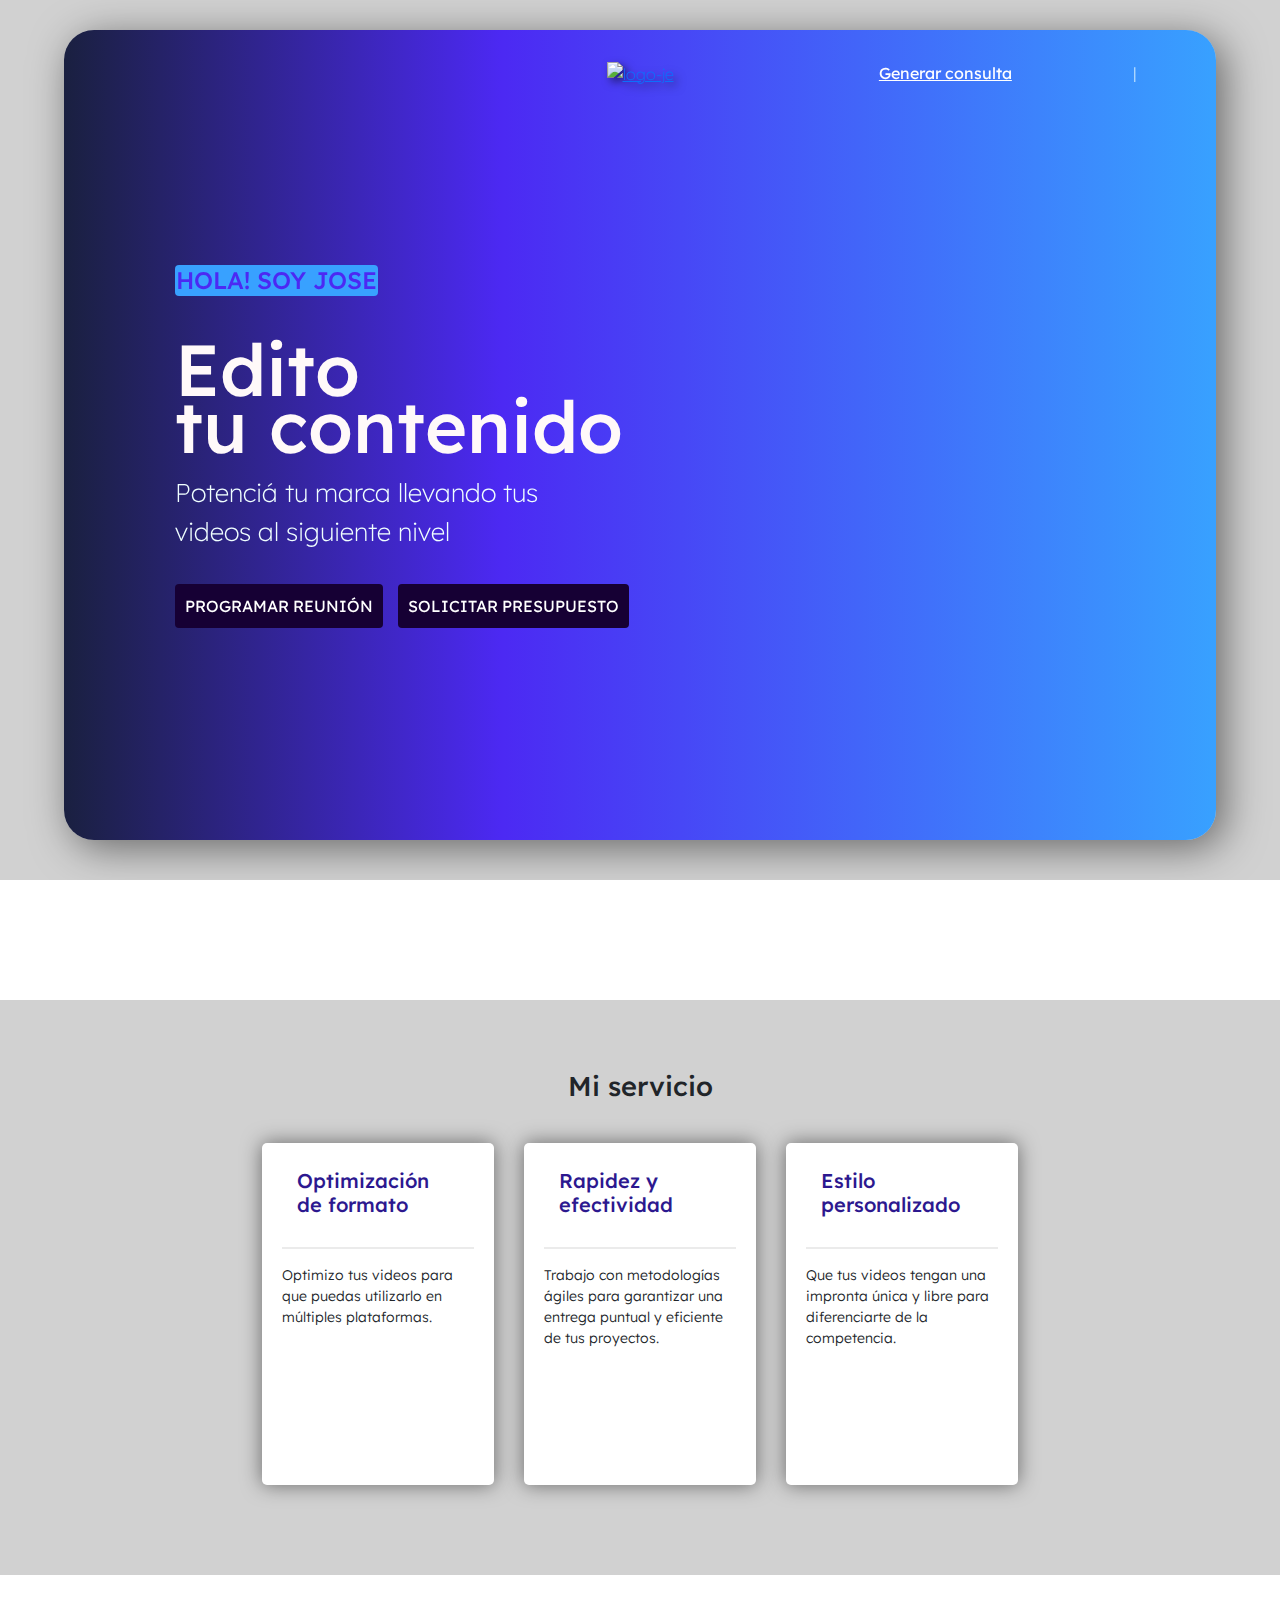
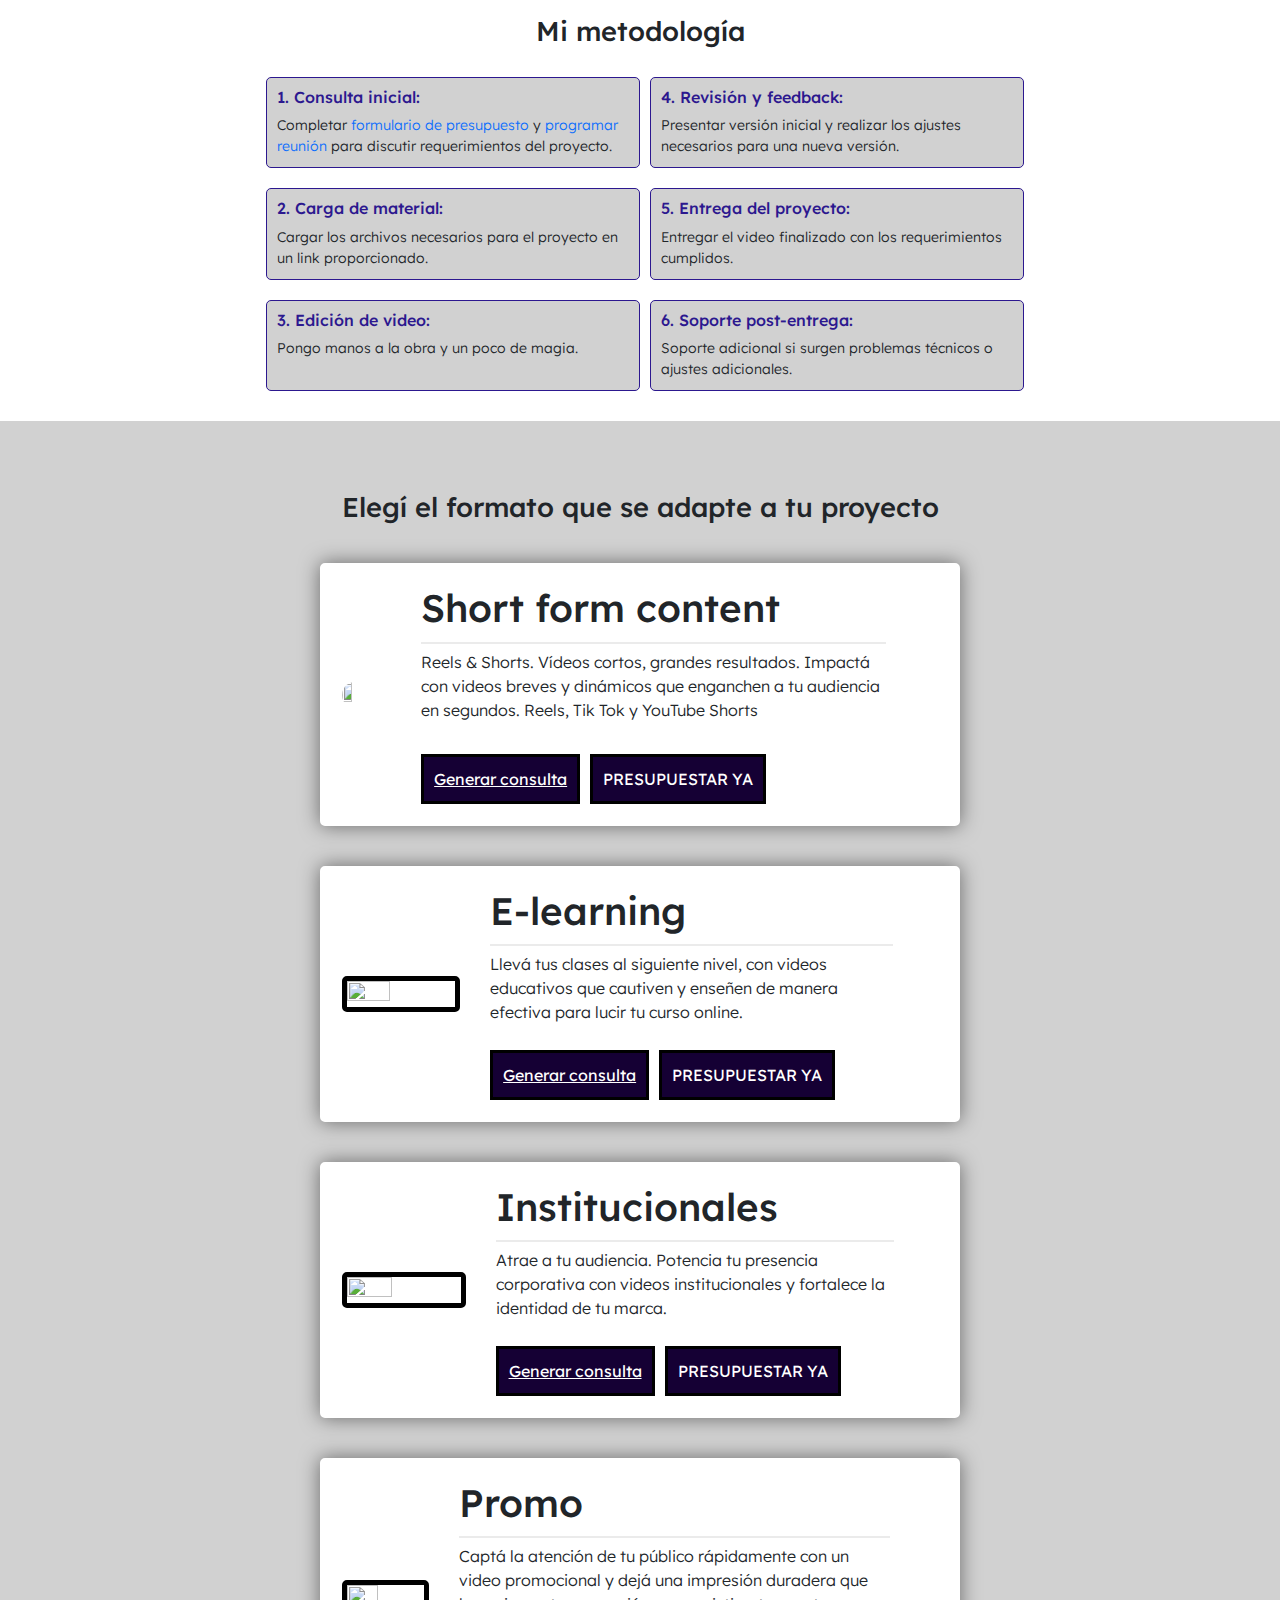
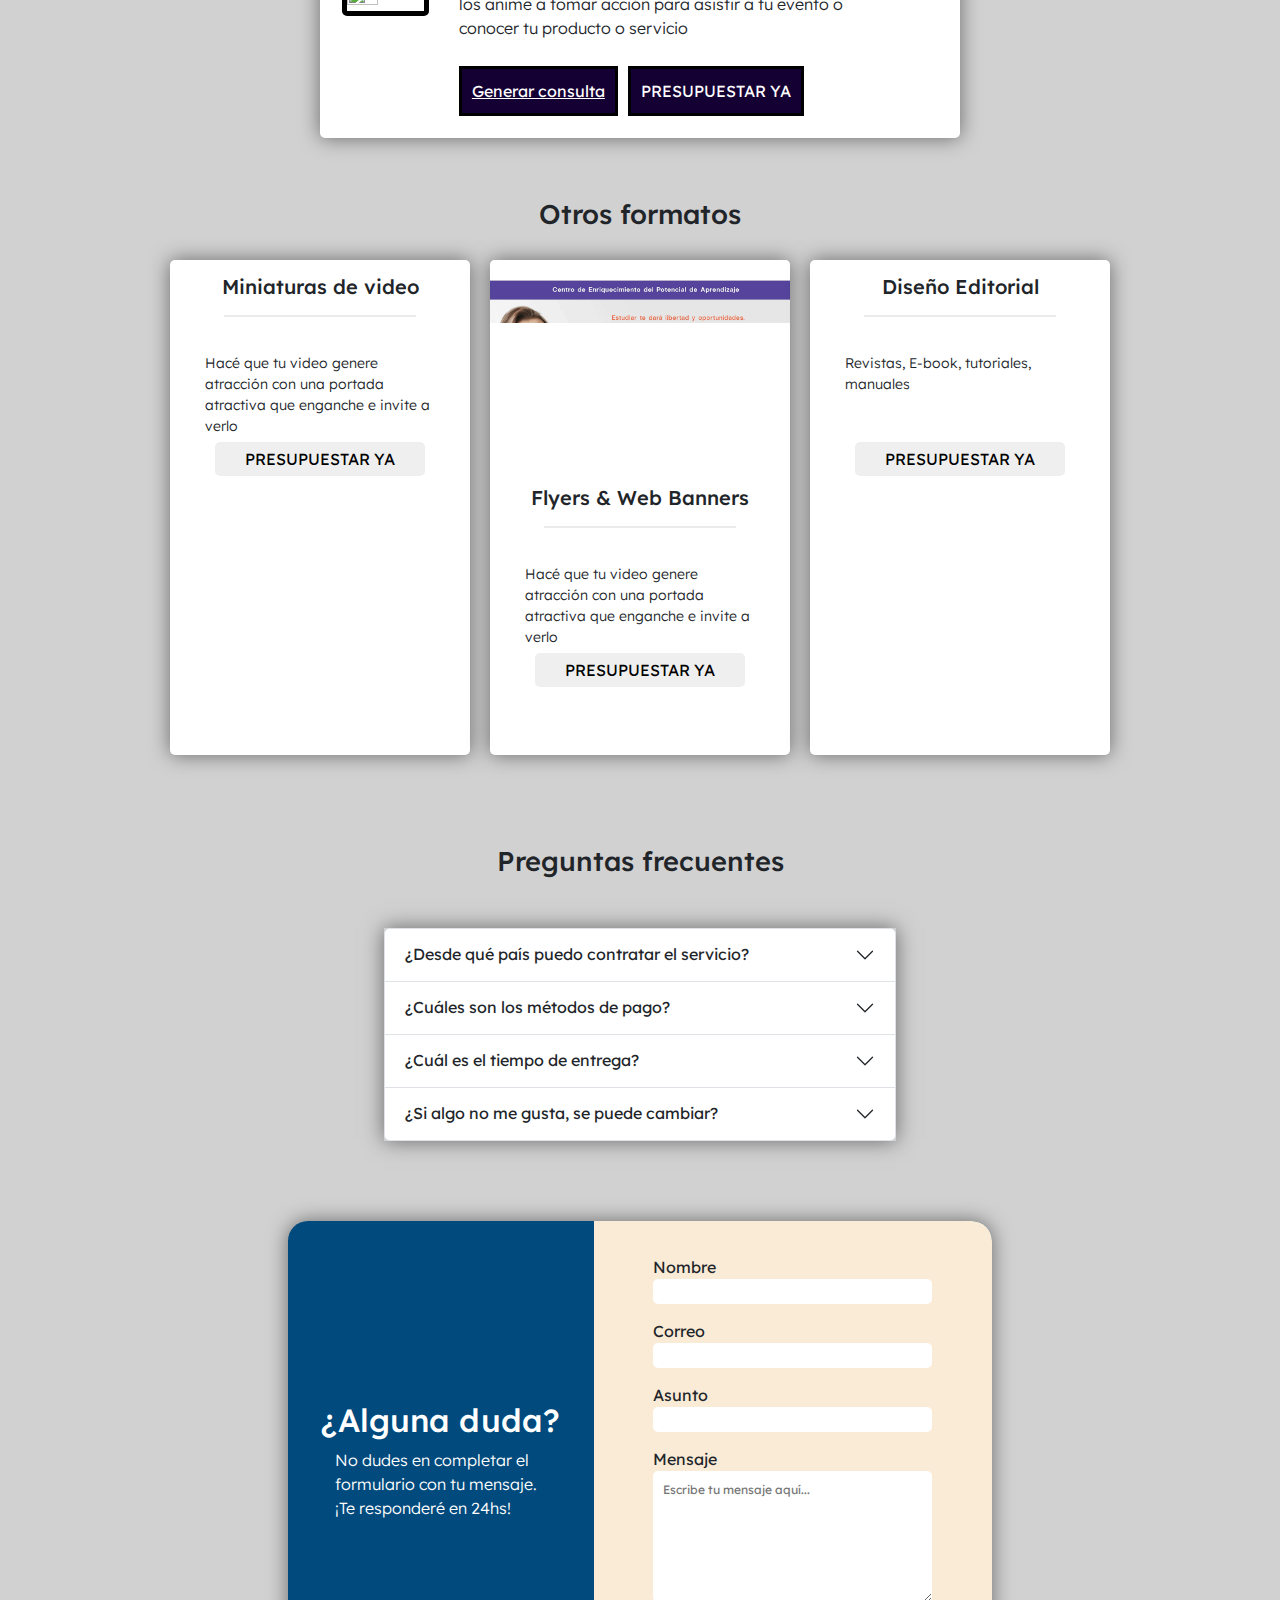
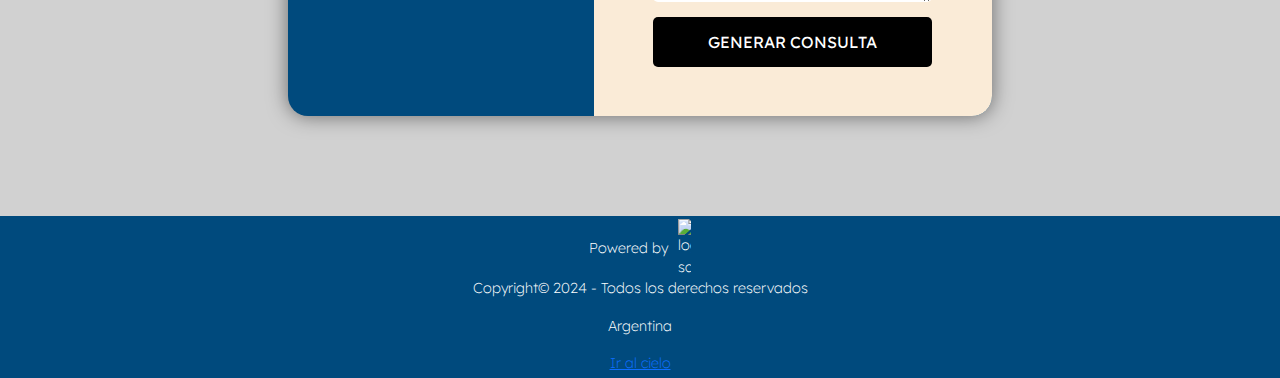
==== index.html @ 609519b6 "cambios en estilos" ====
<!DOCTYPE html>
<html lang="en">

<head>
    <meta charset="UTF-8">
    <meta name="viewport" content="width=, initial-scale=1.0">
    <link href="https://cdn.jsdelivr.net/npm/bootstrap@5.3.3/dist/css/bootstrap.min.css" rel="stylesheet"
        integrity="sha384-QWTKZyjpPEjISv5WaRU9OFeRpok6YctnYmDr5pNlyT2bRjXh0JMhjY6hW+ALEwIH" crossorigin="anonymous">
    <link rel="preconnect" href="https://fonts.googleapis.com">
    <link rel="preconnect" href="https://fonts.gstatic.com" crossorigin>
    <link rel="shortcut icon" href="/logos/logo-je.png" type="image/x-icon">
    <link href="https://fonts.googleapis.com/css2?family=Lexend+Deca:wght@100..900&display=swap" rel="stylesheet">
    <title>Document</title>
    <link rel="stylesheet" href="style.css">
</head>

<body>

    <div class="contenedorGeneral" id="landing">
        <nav class="navbar">
            <div class="contenidoNav"></div>
            <div class="contenidoNav2">
                <a href="/index.html"> <img class="logo" src="/logos/logo-je.png" alt="logo-je"></a>
            </div>
            <div class="consultaIdioma">
                <button><a href="index.html#formContainer">Generar consulta</a></button>
                <div class="idioma">
                    <img src="img/argentina.png" alt="">
                    <p>|</p>
                    <img src="img/estados-unidos.png" alt="">

                </div>
            </div>
        </nav>
        <div class="contenedor0">
            <div class="contenedor2">
                <div class="contenidoContenedor2">
                    <div class="titulos">
                        <h4>HOLA! SOY JOSE</h4>
                        <h1 class="edito">Edito</h1>
                        <h1>tu contenido</h1>
                    </div>
                    <h2 class="potencia">Potenciá tu marca llevando tus</h2>
                    <h2 class="potencia">videos al siguiente nivel</h2>
                    <div class="btnLanding">
                        <button>PROGRAMAR REUNIÓN</button>
                        <a href="/form.html"> <button>SOLICITAR PRESUPUESTO</button></a>

                    </div>
                </div>
            </div>
            <div class="contenedorBis">
                <img src="/img/logo-landing.png" alt="">
            </div>
        </div>
    </div>

    <div class="logos">
        <div class="logos-slide">
            <img src="logos/carruselLogos/logo-alacip.jfif" alt="">
            <img src="logos/carruselLogos/logo-austral.png" alt="">
            <img src="logos/carruselLogos/logo-cepa.png" alt="">
            <img src="logos/carruselLogos/logo-conin.jpg" alt="">
            <img src="logos/carruselLogos/logo-deborah.png" alt="">
            <img src="logos/carruselLogos/logo-enjoy.jpg" alt="">
            <img src="logos/carruselLogos/logo-gippc.png" alt="">
            <img src="logos/carruselLogos/logo-helicopteros.jpg" alt="">
            <img src="logos/carruselLogos/logo-ina.jpg" alt="">
            <img src="logos/carruselLogos/logo-komuny.png" alt="">
            <img src="logos/carruselLogos/logo-nevada.png" alt="">
            <img src="logos/carruselLogos/logo-sheraton.webp" alt="">
            <img src="logos/carruselLogos/logo-ShopGallery.png" alt="">
            <img src="logos/carruselLogos/logo-whetu.png" alt="">
        </div>
    </div>


    <h2 class="subtitulos">Mi servicio</h2>

    <div class="containerVentajas">
        <div class="ventajas">
            <h5>Optimización de formato </h5>
            <hr>

            <p>Optimizo tus videos para que puedas utilizarlo en múltiples plataformas.</p>
        </div>
        <div class="ventajas">
            <h5>Rapidez y efectividad</h5>
            <hr>
            <p>Trabajo con metodologías ágiles para garantizar una entrega puntual y eficiente de tus proyectos.</p>
        </div>
        <div class="ventajas">
            <h5>Estilo personalizado</h5>
            <hr>
            <p>Que tus videos tengan una impronta única y libre para diferenciarte de la competencia.</p>
        </div>
    </div>


    <div class="padreMetodologias">
        <h2 class="subtitulos">Mi metodología</h2>

        <div class="containerMetodologia">
            <div class="doble">
                <div class="metodologia">
                    <h6>1. Consulta inicial:</h6>
                    <p>Completar <a href="/form.html">formulario de presupuesto</a> y <a href="">programar reunión</a>
                        para discutir requerimientos del proyecto.</p>
                </div>
                <div class="metodologia">
                    <h6>4. Revisión y feedback:</h6>
                    <p>Presentar versión inicial y realizar los ajustes
                        necesarios para una nueva versión.</p>
                </div>
            </div>
            <div class="doble">
                <div class="metodologia">
                    <h6>2. Carga de material:</h6>
                    <p>Cargar los archivos necesarios para el proyecto en un link
                        proporcionado.</p>
                </div>
                <div class="metodologia">
                    <h6>5. Entrega del proyecto:</h6>
                    <p>Entregar el video finalizado con los requerimientos cumplidos. </p>
                </div>
            </div>
            <div class="doble">
                <div class="metodologia">
                    <h6>3. Edición de video:</h6>
                    <p>Pongo manos a la obra y un poco de magia.</p>
                </div>
                <div class="metodologia">
                    <h6>6. Soporte post-entrega:</h6>
                    <p>Soporte adicional si surgen problemas técnicos o ajustes adicionales.</p>
                </div>
            </div>
        </div>
    </div>

        <h2 class="subtitulos">Elegí el formato que se adapte a tu proyecto</h2>


        <div class="reels">
            <img class="gif1" src="gifs/reel.gif"  alt="">
            <div class="reelsContainer">
                <h2>Short form content</h2>
                <hr class="hrReels">
                <p>Reels & Shorts. Vídeos cortos, grandes resultados. Impactá con videos breves y dinámicos que
                    enganchen a
                    tu audiencia en segundos.
                    Reels, Tik Tok y YouTube Shorts</p>
                <p></p>
                <div class="botones">
                    <button><a href="index.html#formContainer">Generar consulta</a></button>
                    <a href="/form.html"> <button>PRESUPUESTAR YA</button></a>
                </div>
            </div>
        </div>

        <div class="reels">
            <img class="gif2" src="gifs/gif 2.gif" alt="">
            <div class="reelsContainer">
                <h2>E-learning</h2>
                <hr class="hrReels">
                <p>Llevá tus clases al siguiente nivel, con videos educativos que cautiven y enseñen de manera efectiva
                    para
                    lucir tu curso online.</p>
                <div class="botones">
                    <button><a href="index.html#formContainer">Generar consulta</a></button>
                    <a href="/form.html"> <button>PRESUPUESTAR YA</button></a>
                </div>
            </div>
        </div>

        <div class="reels">
            <img class="gif4" src="gifs/gif 2.gif" alt="">
            <div class="reelsContainer">
                <h2>Institucionales</h2>
                <hr class="hrReels">
                <p>Atrae a tu audiencia. Potencia tu presencia corporativa con videos institucionales y fortalece la
                    identidad de tu marca.</p>
                <div class="botones">
                    <button><a href="index.html#formContainer">Generar consulta</a></button>
                    <a href="/form.html"> <button>PRESUPUESTAR YA</button></a>
                </div>
            </div>
        </div>

        <div class="reels">
            <img class="gif3" src="gifs/promo.gif" alt="">
            <div class="reelsContainer">
                <h2>Promo</h2>
                <hr class="hrReels">
                <p>Captá la atención de tu público rápidamente con un video promocional y dejá una impresión duradera
                    que
                    los anime a tomar acción para asistir a tu evento o conocer tu producto o servicio</p>
                <div class="botones">
                    <button><a href="index.html#formContainer">Generar consulta</a></button>
                    <a href="/form.html"> <button>PRESUPUESTAR YA</button></a>
                </div>
            </div>
        </div>

        <h2 class="subtitulos">Otros formatos</h2>


        <div class="contenedorOtrosFormatos">
            <div class="tarjeta">
                <img class="revistaGif" src="gifs/resvista.gif" alt="">
                <h5>Miniaturas de video</h5>
                <hr>
                <p>Hacé que tu video genere atracción con una portada atractiva que enganche e invite a verlo</p>
                <a href="/form.html"> <button>PRESUPUESTAR YA</button></a>
            </div>
            <div class="tarjeta">
                <img class="revistaGif" src="gifs/otros-servicios.gif" alt="">
                <h5>Flyers & Web Banners</h5>
                <hr>
                <p>Hacé que tu video genere atracción con una portada atractiva que enganche e invite a verlo</p>
                <a href="/form.html"> <button>PRESUPUESTAR YA</button></a>
            </div>
            <div class="tarjeta">
                <img class="revistaGif" src="gifs/resvista.gif" alt="">
                <h5>Diseño Editorial</h5>
                <hr>
                <p>Revistas, E-book, tutoriales, manuales </p>
                <a href="/form.html"> <button>PRESUPUESTAR YA</button></a>
            </div>
        </div>
    </div>



    <h2 class="subtitulos">Preguntas frecuentes</h2>

    <div class="accordion" id="accordionExample">

        <div class="accordion-item">
            <h2 class="accordion-header">
                <button class="accordion-button collapsed" type="button" data-bs-toggle="collapse"
                    data-bs-target="#collapseFour" aria-expanded="false" aria-controls="collapseFour">
                    ¿Desde qué país puedo contratar el servicio?
                </button>
            </h2>
            <div id="collapseFour" class="accordion-collapse collapse" data-bs-parent="#accordionExample">
                <div class="accordion-body">
                    <strong>Desde cualquier país.</strong> El servicio tiene disponibilidad a nivel inernacional.
                    Cualquier
                    persona desde cualquier lugar puede contratarlo.
                </div>
            </div>
        </div>

        <div class="accordion-item">
            <h2 class="accordion-header">
                <button class="accordion-button collapsed" type="button" data-bs-toggle="collapse"
                    data-bs-target="#collapseThree" aria-expanded="false" aria-controls="collapseThree">
                    ¿Cuáles son los métodos de pago?
                </button>
            </h2>
            <div id="collapseThree" class="accordion-collapse collapse" data-bs-parent="#accordionExample">
                <div class="accordion-body">
                    <strong>Recibo todos los medios de pago.</strong> Transferencia bancaria, PayPal, Payoneer, tarjetas
                    de crédito y débito.
                </div>
            </div>
        </div>

        <div class="accordion-item">
            <h2 class="accordion-header">
                <button class="accordion-button collapsed" type="button" data-bs-toggle="collapse"
                    data-bs-target="#collapseTwo" aria-expanded="false" aria-controls="collapseTwo">
                    ¿Cuál es el tiempo de entrega?
                </button>
            </h2>
            <div id="collapseTwo" class="accordion-collapse collapse" data-bs-parent="#accordionExample">
                <div class="accordion-body">
                    <strong>Depende del contenido.</strong> Hay algunas variables como la duración, la cantidad de
                    contenido, el nivel de detalle y requerimientos, que determinan el tiempo de entrega. Para darte una
                    respuesta personalizada, te invito a que generes una consulta.
                </div>
            </div>
        </div>

        <div class="accordion-item">
            <h2 class="accordion-header">
                <button class="accordion-button collapsed" type="button" data-bs-toggle="collapse"
                    data-bs-target="#collapseOne" aria-expanded="true" aria-controls="collapseOne">
                    ¿Si algo no me gusta, se puede cambiar?
                </button>
            </h2>
            <div id="collapseOne" class="accordion-collapse collapse" data-bs-parent="#accordionExample">
                <div class="accordion-body">
                    <strong>¡Sí claro!.</strong> El servicio incluye hasta tres cambios sin costo extra. A partir del
                    cuarto se presupuestan aparte. Los mismos se ven luego de la entrega final.
                </div>
            </div>
        </div>

    </div>
    <div class="formContainer">
        <div class="infoForm">
            <h2>¿Alguna duda?</h2>
            <p>No dudes en completar el formulario con tu mensaje. ¡Te responderé en 24hs!</p>
        </div>
        <div class="labelsForm">
            <form class="form" action="https://formsubmit.co/0791262870474ca0ba94750672bcf3c5" id="formContainer"
                method="POST">
                <div class="formContainer2">
                    <label for="name">Nombre</label>
                    <input type="text" name="name" id="" class="shortInput">

                    <label for="email">Correo</label>
                    <input type="email" name="email" id="" class="shortInput">

                    <label for="asunto">Asunto</label>
                    <input type="text" name="asunto" id="" class="shortInput">

                    <label for="mensaje">Mensaje</label>
                    <textarea name="mensaje" placeholder="Escribe tu mensaje aquí..." id="mensaje"></textarea>
                </div>
                <input class="btnConsulta" type="submit" value="GENERAR CONSULTA">
                <input type="hidden" name="_next" value="http://127.0.0.1:5500/index.html">
                <input type="hidden" name="_captcha" value="false">
                <input type="hidden" name="_template" value="table">
            </form>
        </div>
    </div>

    <div class="alertContainer" style="display:none;">
        <div class="alert" id="successMessage">
            <img src="/logos/logo-succesful.png" alt="logo-succesful">
            <p>¡Tu solicitud fue enviada con éxito!</p>
            <p>En 24 hs me comunico contigo.</p>
        </div>
    </div>

    <footer>
        <div class="footer">
            <div class="powered">
                <p>Powered by</p>
                <img src="/logos/logo-sat.png" alt="logo-sat">
            </div>
            <p>Copyright© 2024 - Todos los derechos reservados</p>
            <p>Argentina</p>
            <a href="#landing">Ir al cielo</a>
        </div>
    </footer>

    <script src="https://cdn.jsdelivr.net/npm/bootstrap@5.3.3/dist/js/bootstrap.bundle.min.js"
        integrity="sha384-YvpcrYf0tY3lHB60NNkmXc5s9fDVZLESaAA55NDzOxhy9GkcIdslK1eN7N6jIeHz" crossorigin="anonymous">
        </script>
    <script>
        var copy = document.querySelector(".logos-slide").cloneNode(true);
        document.querySelector(".logos").appendChild(copy);
    </script>
    <script src="script.js"></script>

</body>

</html>
---- style.css ----
* {
    margin: 0;
    padding: 0;
    box-sizing: border-box;
    font-family: "Lexend Deca", sans-serif;
    font-optical-sizing: auto;

}

body {
    width: 100%;
    height: 100%;
    display: flex;
    background-color: #d1d1d1;
    /* background-image: linear-gradient(to bottom, #051937, #004a7d, #0082a1, #00ba8b, #00b21e); */
    flex-direction: column;
    justify-content: center;
    align-items: center;
    overflow-x: hidden;
}

/* NAVBAR------------------------------------ */
.navbar {
    padding-top: 30px;
    width: 100%;
    display: flex;
    flex-direction: row;
    color: azure;
    justify-content: center;
    font-weight: 200;
    align-items: center;
    flex-wrap: nowrap;
}

.navbar h4 {
    font-size: 80%;
    font-weight: 300;
}

.contenidoNav {
    width: 33%;
    display: flex;
    justify-content: center;
    align-items: center;
}

.consultaIdioma h4 {
    text-decoration: underline;
    margin: 0;
}

.contenidoNav2 {
    width: 33%;
    display: flex;
    justify-content: center;
    align-items: center;
}

.consultaIdioma {
    width: 33%;
    display: flex;
    justify-content: space-around;
    align-items: center;
}

.consultaIdioma button {
    border: none;
    background-color: transparent;
    padding: 0;
    font-size: inherit;
    font-family: inherit;
    cursor: pointer;
    color: inherit;

}

.idioma {
    display: flex;
    flex-direction: row;
    justify-content: center;
    align-items: center;
}

.idioma img {
    width: 20px;
    margin: 0 2px 0 2px;
}

.idioma p {
    display: flex;
    margin: 0;
    padding: 0;
    align-items: center;
}

.logo {
    width: 40px;
    filter: drop-shadow(4px 4px 4px rgba(0, 0, 0, 0.5));
}

/* LANDING----------------------------------- */
.subtitulos {
    font-size: 170%;
    margin: 40px 0px 20px 0px;
}

.contenedorGeneral {
    width: 90vw;
    height: 90vh;
    display: flex;
    flex-direction: column;
    border-radius: 30px;
    margin-top: 30px;
    backdrop-filter: blur(10px);
    flex-wrap: nowrap;
    align-items: center;
    background-color: #4C29F3;
    box-shadow: 8px 8px 40px 0px rgba(0, 0, 0, 0.50);
    overflow-x: hidden;
    background: rgb(200, 200, 200);
    background: linear-gradient(90deg, rgb(26, 32, 64) 0%, rgba(76, 41, 243, 1) 38%, rgba(56, 161, 255, 1) 100%);
}

.contenedor0 {
    display: flex;
    flex-direction: row;
    width: 100%;
    height: 100%;
    margin-bottom: 40px;
}

.contenidoContenedor2 {
    display: flex;
    display: flex;
    justify-content: center;
    align-items: flex-start;
    flex-direction: column;
}

.contenedorBis {
    width: 40%;
    height: 100%;
    display: flex;
    align-items: center;
    justify-content: flex-end;
    flex-direction: row;
}

.contenedorBis img {
    width: 120%;
    filter: drop-shadow(10px 10px 10px rgba(0, 0, 0, 0.5));
}

.contenedor2 {
    width: 60%;
    height: 100%;
    display: flex;
    justify-content: center;
    align-items: center;
    flex-direction: column;

}

.contenedor3 {
    display: flex;
    flex-direction: column;
    align-items: flex-start;
    justify-content: center;
    height: 100%;
}

.titulos {
    display: flex;
    flex-direction: column;
    align-items: flex-start;
}

.titulos h4 {
    background-color: #38A1FF;
    color: #4C29F3;
    margin: 0 0 30px 0;
    border-radius: 4px;
    padding: 1px;
}

.btnLanding {
    display: flex;
    width: 100%;
}

.btnLanding button {
    background-color: #160034;
    color: rgb(255, 255, 255);
    margin: 30px 15px 0 0;
    padding: 10px;
    border-radius: 4px;
    font-weight: 400;
    border: none;
}

h1 {
    color: rgb(255, 249, 249);
    display: flex;
    font-size: 450%;
}

.potencia {
    display: flex;
    justify-content: center;
    color: azure;
    font-size: 160%;
    font-weight: 200;
}

/* CARRUSEL LOGOS--------------------------- */
@keyframes slide {
    from {
        transform: translateX(0);
    }

    to {
        transform: translateX(-100%);
    }
}

.logos {
    overflow: hidden;
    padding: 60px 0;
    background: white;
    white-space: nowrap;
    position: relative;
    margin: 40px 0 30px 0;
    width: 100vw;
    height: 8vh;
    display: flex;
    align-items: center;
}

.logos:before,
.logos:after {
    position: absolute;
    top: 0;
    width: 250px;
    height: 100%;
    content: "";
    z-index: 2;
}

.logos:before {
    left: 0;
    background: linear-gradient(to left, rgba(255, 255, 255, 0), white);
}

.logos:after {
    right: 0;
    background: linear-gradient(to right, rgba(255, 255, 255, 0), white);
}

.logos:hover .logos-slide {
    animation-play-state: paused;
}

.logos-slide {
    display: inline-block;
    animation: 35s slide infinite linear;
}

.logos-slide img {
    height: 60px;
    margin: 0 40px;
}

/* MI SERVICIO------------------------ */
.containerVentajas {
    width: 60vw;
    display: flex;
    flex-direction: row;
    justify-content: center;
    align-items: center;
}

.ventajas {
    width: 33%;
    height: 38vh;
    display: flex;
    flex-direction: column;
    justify-content: flex-start;
    background-color: white;
    border-radius: 5px;
    padding: 20px;
    margin: 20px 15px 60px 15px;
    align-items: center;
    box-shadow: 0px 0px 20px 0px rgba(0, 0, 0, 0.50);
}

.ventajas p {
    height: 70%;
    font-weight: 300;
    font-size: 14px;
}

.ventajas h5 {
    height: 20%;
    /* margin-top: 10px; */
    color: #2c188f;
    padding: 15px;
    font-size: 110;
    display: grid;
    align-content: center;
}

hr {
    width: 15vw;
    border: 1px solid #b1b1b1;
}

/* MI METODOLOGÍA */
.padreMetodologias {
    width: 100vw;
    height: auto;
    display: flex;
    flex-direction: column;
    background-color: white;
    align-items: center;
    margin: 30px 0 30px 0;
}

.padreMetodologias h2 {
    height: 10%;
}

.containerMetodologia {
    display: flex;
    width: 60%;
    flex-direction: column;
    justify-content: center;
    margin-bottom: 20px;
        h6 {
        color: #2c188f;
    }
}

.doble {
    margin: 5px;
    width: 100%;
    height: 30%;
    display: flex;
    flex-direction: row;
    }

.metodologia {
    width: calc(50% - 10px);
    margin: 5px;
    background-color: #d1d1d1;
    border: solid 1px #2c188f;
    border-radius: 5px;
    padding: 10px;
    box-sizing: border-box;
    overflow: hidden;
    display: flex;
    flex-direction: column;
    display: inline-block;
    a {
        text-decoration: none !important;
    }
    p {
        font-size: 14px;
        font-weight: 300;
        margin: 0;
    }
}

/*FORMATOS---------------------------------------------------  */
.formatos {
    display: flex;
    flex-direction: column;
}

.formatos h2 {
    font-size: 100%;
    margin-right: 6px;
    color: white;
    padding: 3px;
}

.formatos button {
    margin: 15px 5px 0 0;
    padding: 10px;
    border: none;
}

.reels {
    width: 50vw;
    background-color: rgb(255, 255, 255);
    box-shadow: 0px 0px 20px 0px rgba(0, 0, 0, 0.50);
    border: solid rgb(255, 255, 255) 2px;
    border-radius: 5px;
    margin: 20px 20px;
    padding: 20px;
    display: flex;
    align-items: center;
}

.gif1 {
    border-radius: 30px;
    width: 20%;
    height: 20%;
    object-fit: cover;
}

.gif2 {
    width: 40%;
    height: 40%;
    object-fit: cover;
    border: solid black 5px;
    border-radius: 5px;
}

.gif3 {
    width: 40%;
    height: 40%;
    object-fit: cover;
    border: solid black 5px;
    border-radius: 5px;
}

.gif4 {
    width: 40%;
    height: 40%;
    object-fit: cover;
    border: solid black 5px;
    border-radius: 5px;
}

.reelsContainer {
    display: flex;
    flex-direction: column;
    justify-content: center;
    align-items: flex-start;
    margin-left: 30px;
}

.reelsContainer h2 {
    font-size: 240%;
    margin-bottom: 0;
}

.reelsContainer p {
    margin-top: -10px;
    font-weight: 300;
    width: 90%;
}

.hrReels {
    width: 90%;
    border: 1px solid #b1b1b1;
    margin-top: 10px;
}

.botones {
    display: flex;
    flex-direction: row;
}

button a {
    color: white;
}

.botones button {
    background-color: #150034;
    padding: 10px;
    border: solid black;
    margin: 10px 10px 0 0;
    color: white;
}

button:hover {
    background-color: white;
    border: none;
    color: black;
}

/* OTROS FORMATOS---------------------------- */
.contenedorOtrosFormatos {
    display: flex;
    flex-direction: row;
    align-items: center;
    align-content: center;
    width: 75vw;
    height: 55vh;
    margin: 10px 0 50px 0;
}

.tarjeta {
    width: 33%;
    height: 100%;
    margin: 0 10px 0 10px;
    display: flex;
    flex-direction: column;
    border-radius: 5px;
    justify-content: flex-start;
    align-items: center;
    background-color: rgb(255, 255, 255);
    box-shadow: 0px 0px 20px 0px rgba(0, 0, 0, 0.50);

    hr {
    }

    h5 {
        margin: 15px 0 0 0;
    }

    button {
        width: 100%;
        padding: 5px 30px 5px 30px;
        border-radius: 5px;
        border: none;
        margin: 10px 0 10px 0;
    }
}

.revistaGif {
    width: 100%;
    height: 50% auto;
    border-radius: 5px 5px 0 0;
    margin: 0;
}

.tarjeta p {
    width: 90%;
    height: 20%;
    padding: 20px;
    margin: 0;
    font-size: 14px;
    font-weight: 300;
}

/* PREGUNTAS FRECUENTES---------------- */
.accordion {
    width: 40vw;
    margin: 30px;
    box-shadow: 0px 0px 20px 0px rgba(0, 0, 0, 0.50);

}


/* FORMULARIO ----------------------------*/
.formContainer {
    width: 55vw;
    height: 55vh;
    margin: 50px;
    display: flex;
    flex-direction: row;
    align-items: center;
    justify-content: center;
    border-radius: 20px;
    background-color: #004a7d;
    box-shadow: 0px 0px 20px 0px rgba(0, 0, 0, 0.50);
}

.infoForm {
    width: 40%;
    height: 100%;
    display: flex;
    flex-direction: column;
    padding: 20px auto;
    justify-content: center;
    align-items: center;
    color: white;
    margin: 20px;
}

.infoForm h2 {
    font-size: 200%;
    text-align: center;
}

.infoForm p {
    width: 80%;
    font-weight: 300;
}

.labelsForm {
    width: 60%;
    height: 100%;
    border-radius: 0 20px 20px 0;
    background-color: antiquewhite;
}

.form {
    display: flex;
    flex-direction: column;
    align-items: center;
    justify-content: center;
    height: 100%;
    width: 100%;
}

.formContainer2 {
    width: 70%;
    height: 70%;
    display: flex;
    flex-direction: column;
    align-items: flex-start;
}

#mensaje {
    height: 40%;
    width: 100%;
    font-size: 75%;
}

input,
textarea {
    border-radius: 5px;
    border: none;
    height: 50px;
    width: 300px;
    padding: 10px;
}

.btnConsulta {
    background-color: black;
    color: white;
    padding: 5px 30px auto;
    margin: 15px;
    width: 70%;
}

.shortInput {
    height: 25px;
    width: 100%;
    margin: 0 0 15px 0;
    font-size: 75%;
}


/* FOOTER------------------------------ */
.footer {
    width: 100vw;
    height: 18vh;
    background-color: #004a7d;
    margin-top: 50px;
    display: flex;
    flex-direction: column;
    align-items: center;
    justify-content: center;
    font-size: 90%;
    color: white;
    font-weight: 200;
}

.powered {
    display: flex;
    flex-direction: row;
    align-items: center;
    justify-content: center;
}

.powered p {
    display: flex;
    margin: 0;
}

.footer img {
    width: 8%;
    margin-left: 10px;
}

.edito {
    margin-bottom: -30px;
}
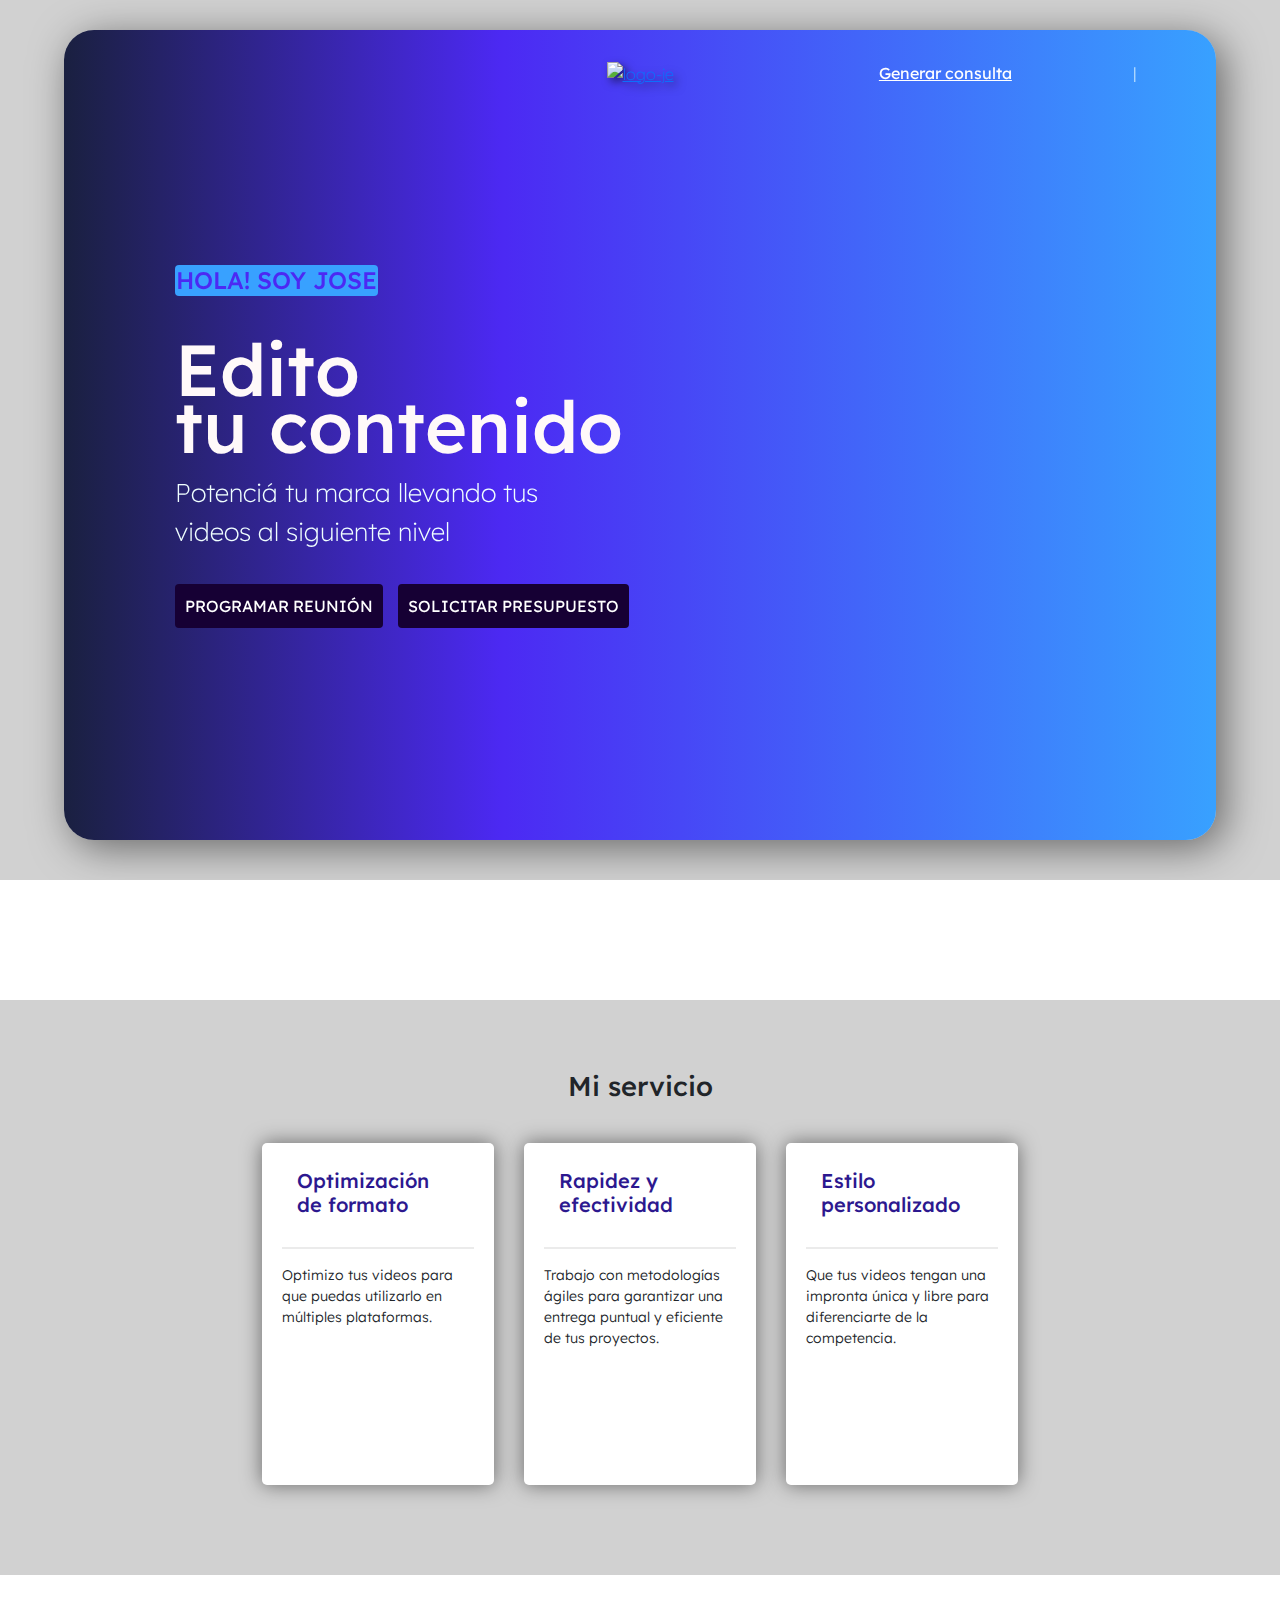
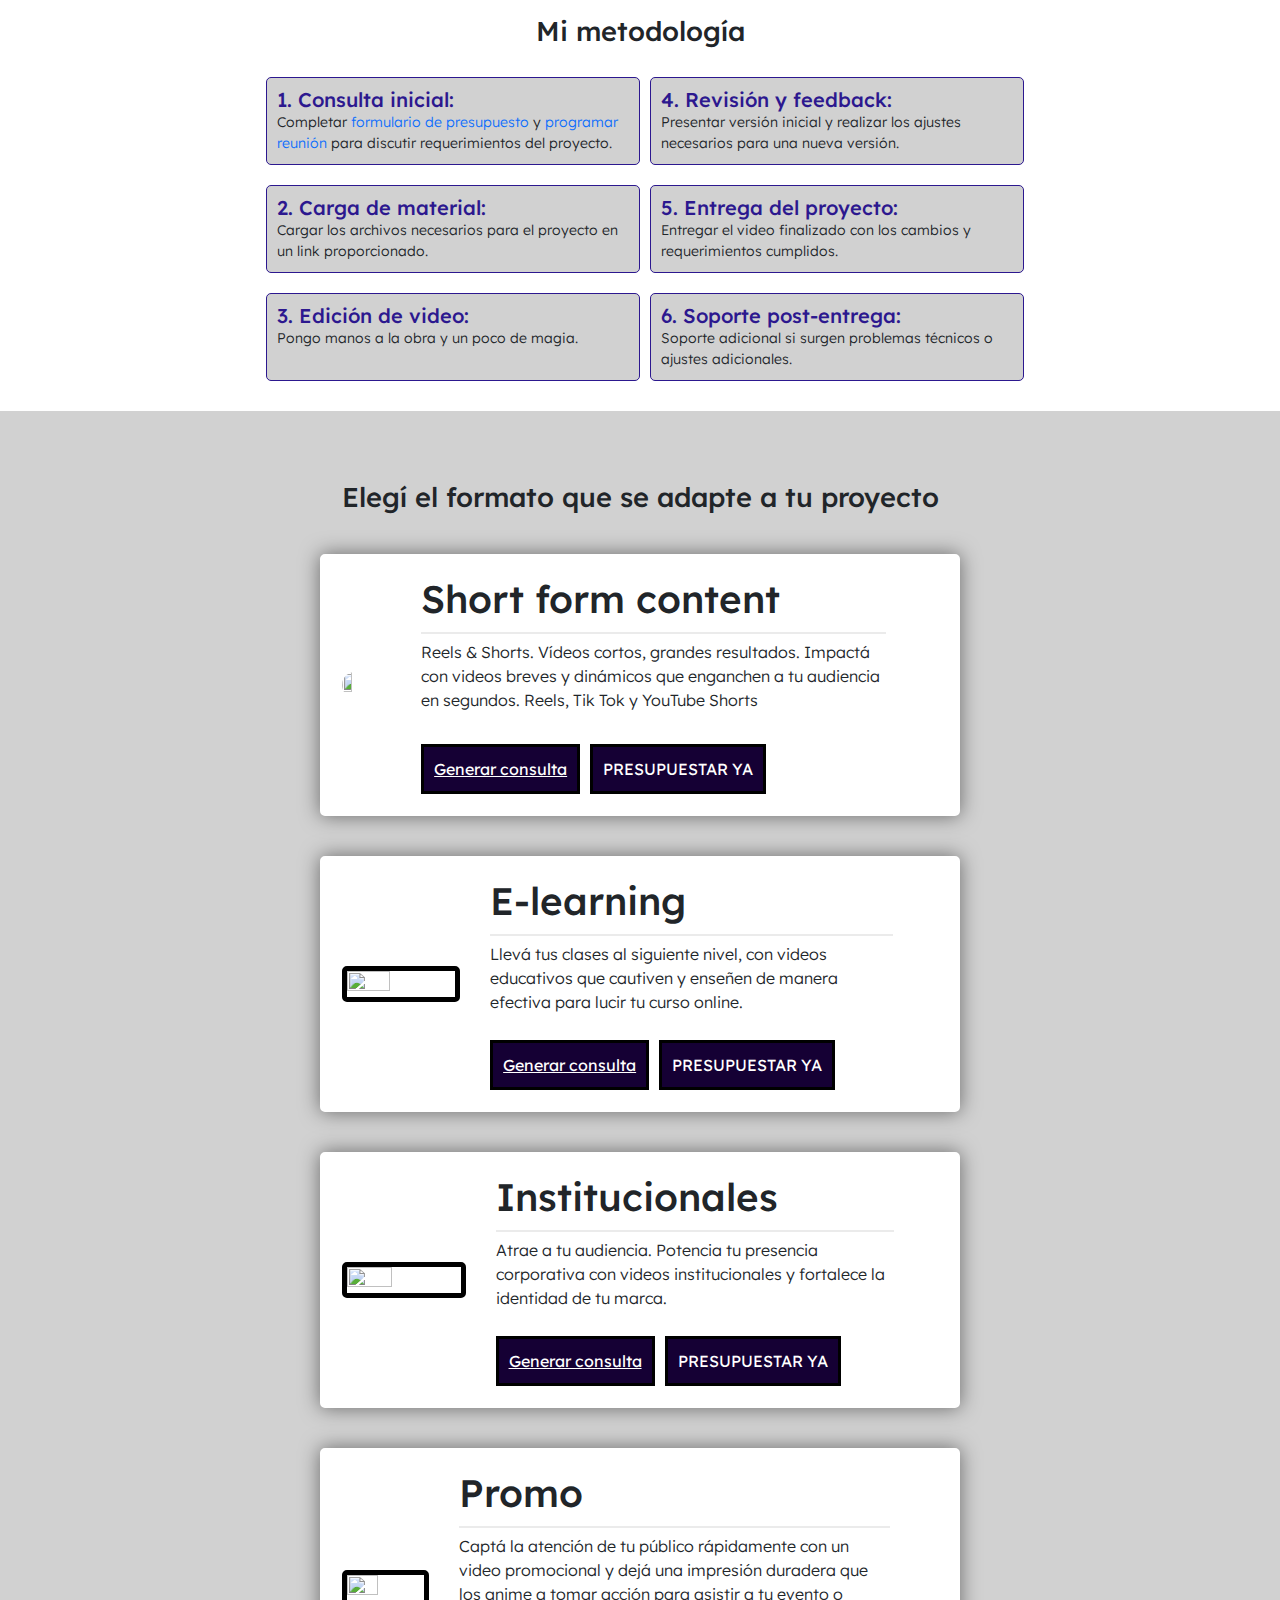
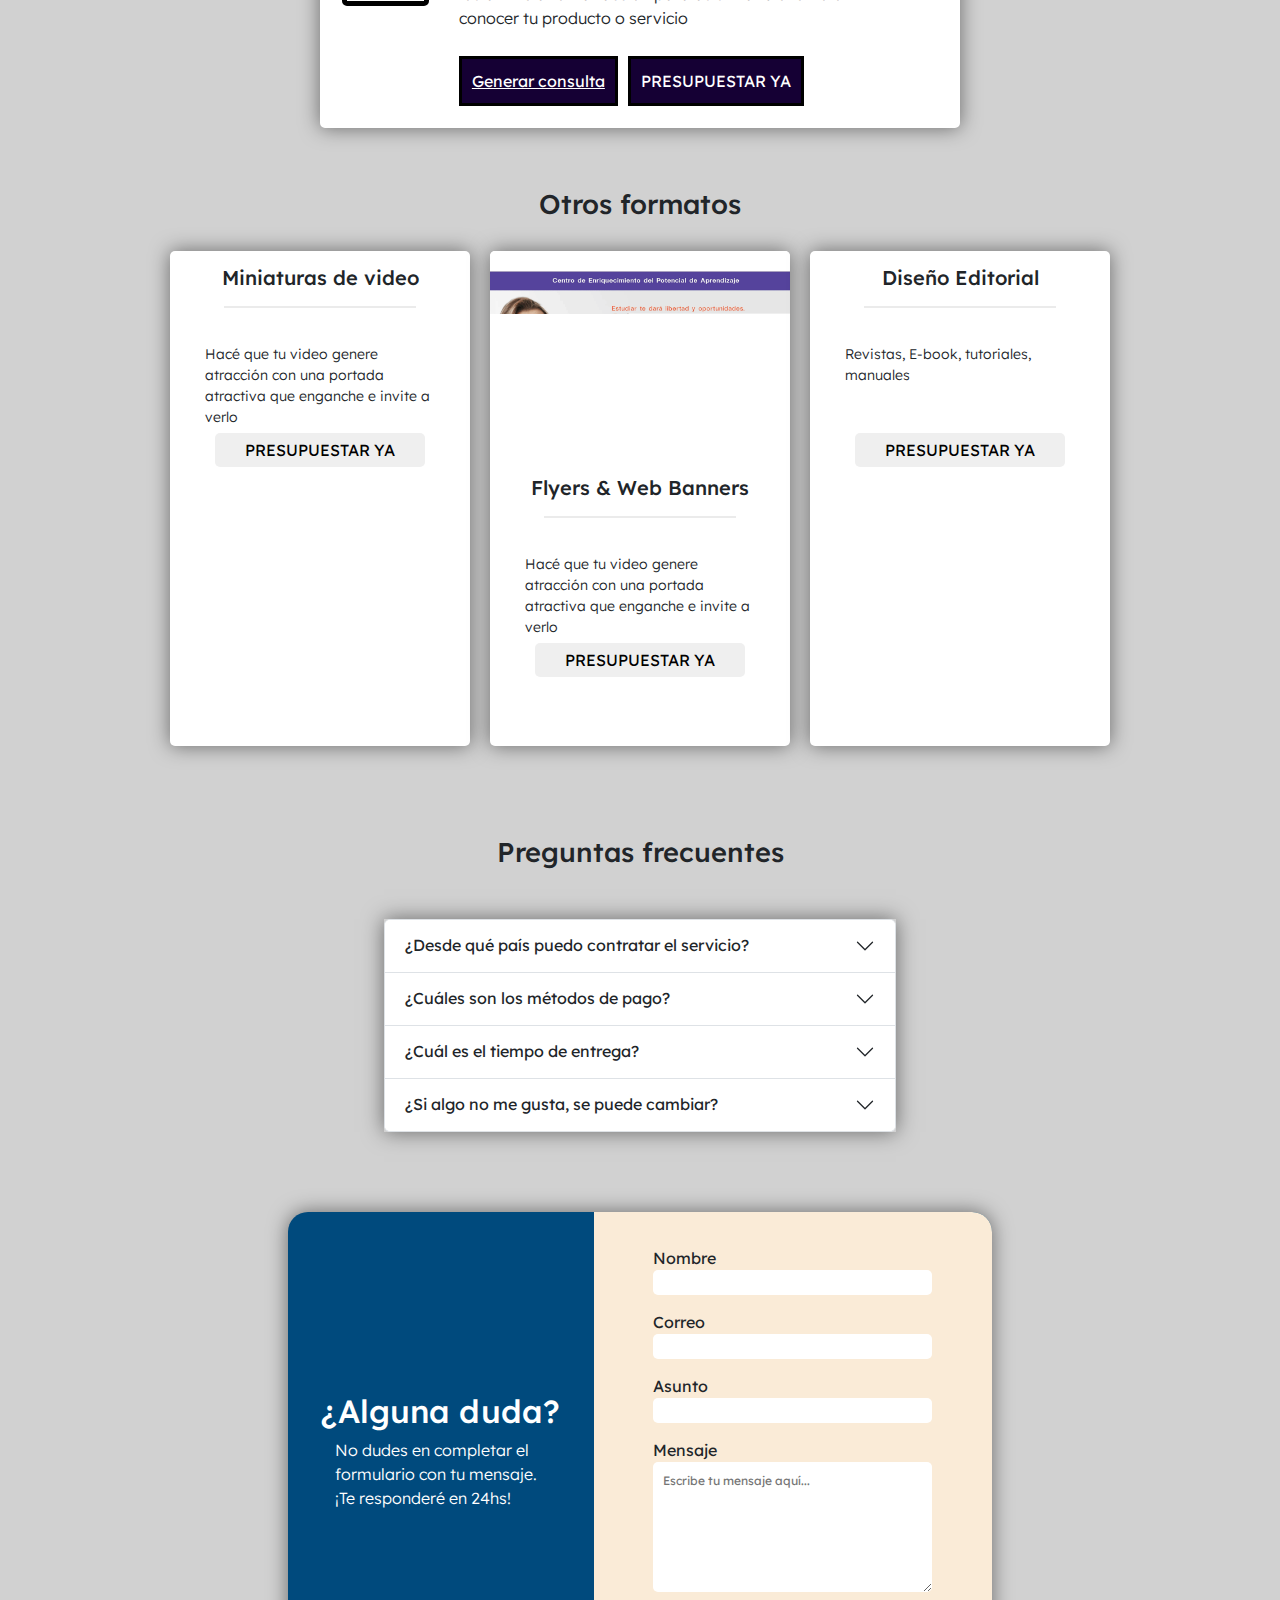
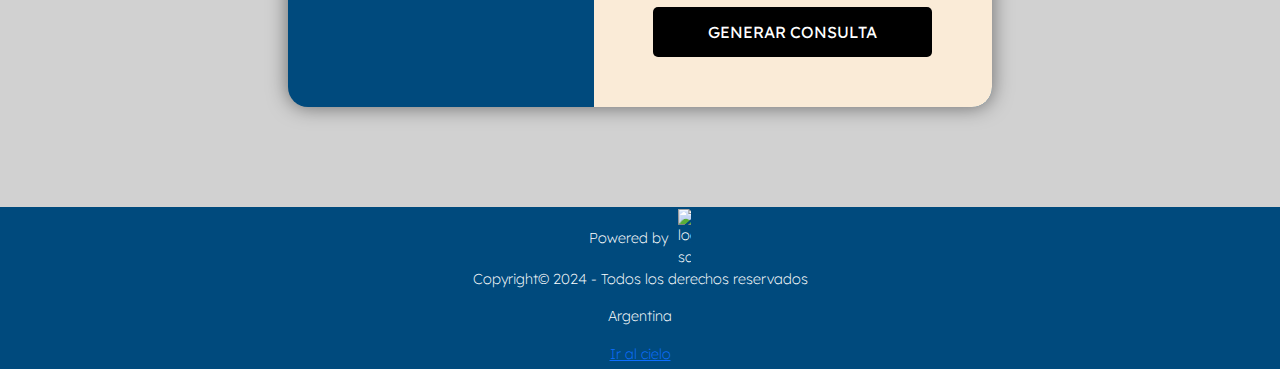
==== commit ada1d988: "cambio de estilos" ====
--- a/index.html
+++ b/index.html
@@ -103,34 +103,34 @@
         <div class="containerMetodologia">
             <div class="doble">
                 <div class="metodologia">
-                    <h6>1. Consulta inicial:</h6>
+                    <h5>1. Consulta inicial:</h5>
                     <p>Completar <a href="/form.html">formulario de presupuesto</a> y <a href="">programar reunión</a>
                         para discutir requerimientos del proyecto.</p>
                 </div>
                 <div class="metodologia">
-                    <h6>4. Revisión y feedback:</h6>
+                    <h5>4. Revisión y feedback:</h5>
                     <p>Presentar versión inicial y realizar los ajustes
                         necesarios para una nueva versión.</p>
                 </div>
             </div>
             <div class="doble">
                 <div class="metodologia">
-                    <h6>2. Carga de material:</h6>
+                    <h5>2. Carga de material:</h5>
                     <p>Cargar los archivos necesarios para el proyecto en un link
                         proporcionado.</p>
                 </div>
                 <div class="metodologia">
-                    <h6>5. Entrega del proyecto:</h6>
-                    <p>Entregar el video finalizado con los requerimientos cumplidos. </p>
+                    <h5>5. Entrega del proyecto:</h5>
+                    <p>Entregar el video finalizado con los cambios y requerimientos cumplidos. </p>
                 </div>
             </div>
             <div class="doble">
                 <div class="metodologia">
-                    <h6>3. Edición de video:</h6>
+                    <h5>3. Edición de video:</h5>
                     <p>Pongo manos a la obra y un poco de magia.</p>
                 </div>
                 <div class="metodologia">
-                    <h6>6. Soporte post-entrega:</h6>
+                    <h5>6. Soporte post-entrega:</h5>
                     <p>Soporte adicional si surgen problemas técnicos o ajustes adicionales.</p>
                 </div>
             </div>
--- a/style.css
+++ b/style.css
@@ -301,7 +301,6 @@
 
 .ventajas h5 {
     height: 20%;
-    /* margin-top: 10px; */
     color: #2c188f;
     padding: 15px;
     font-size: 110;
@@ -335,8 +334,9 @@
     flex-direction: column;
     justify-content: center;
     margin-bottom: 20px;
-        h6 {
+        h5 {
         color: #2c188f;
+        margin: 0;
     }
 }
 
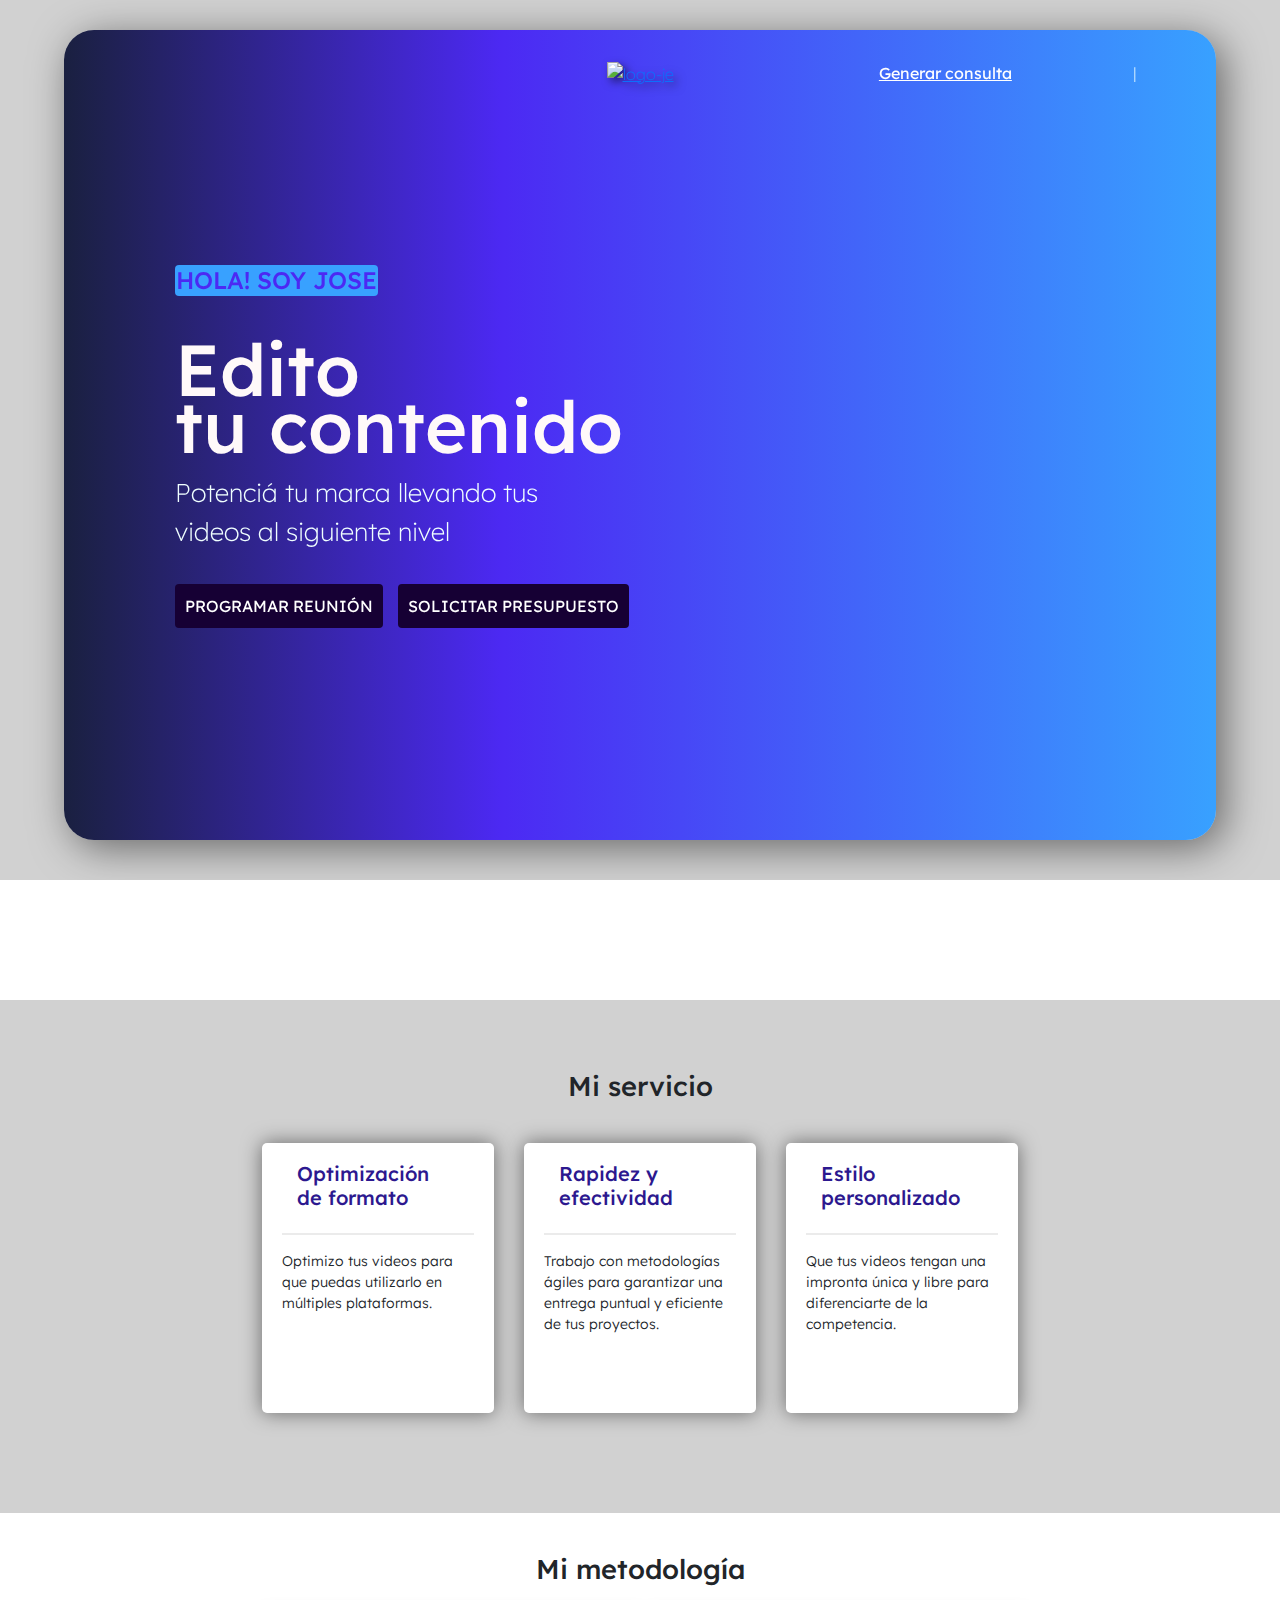
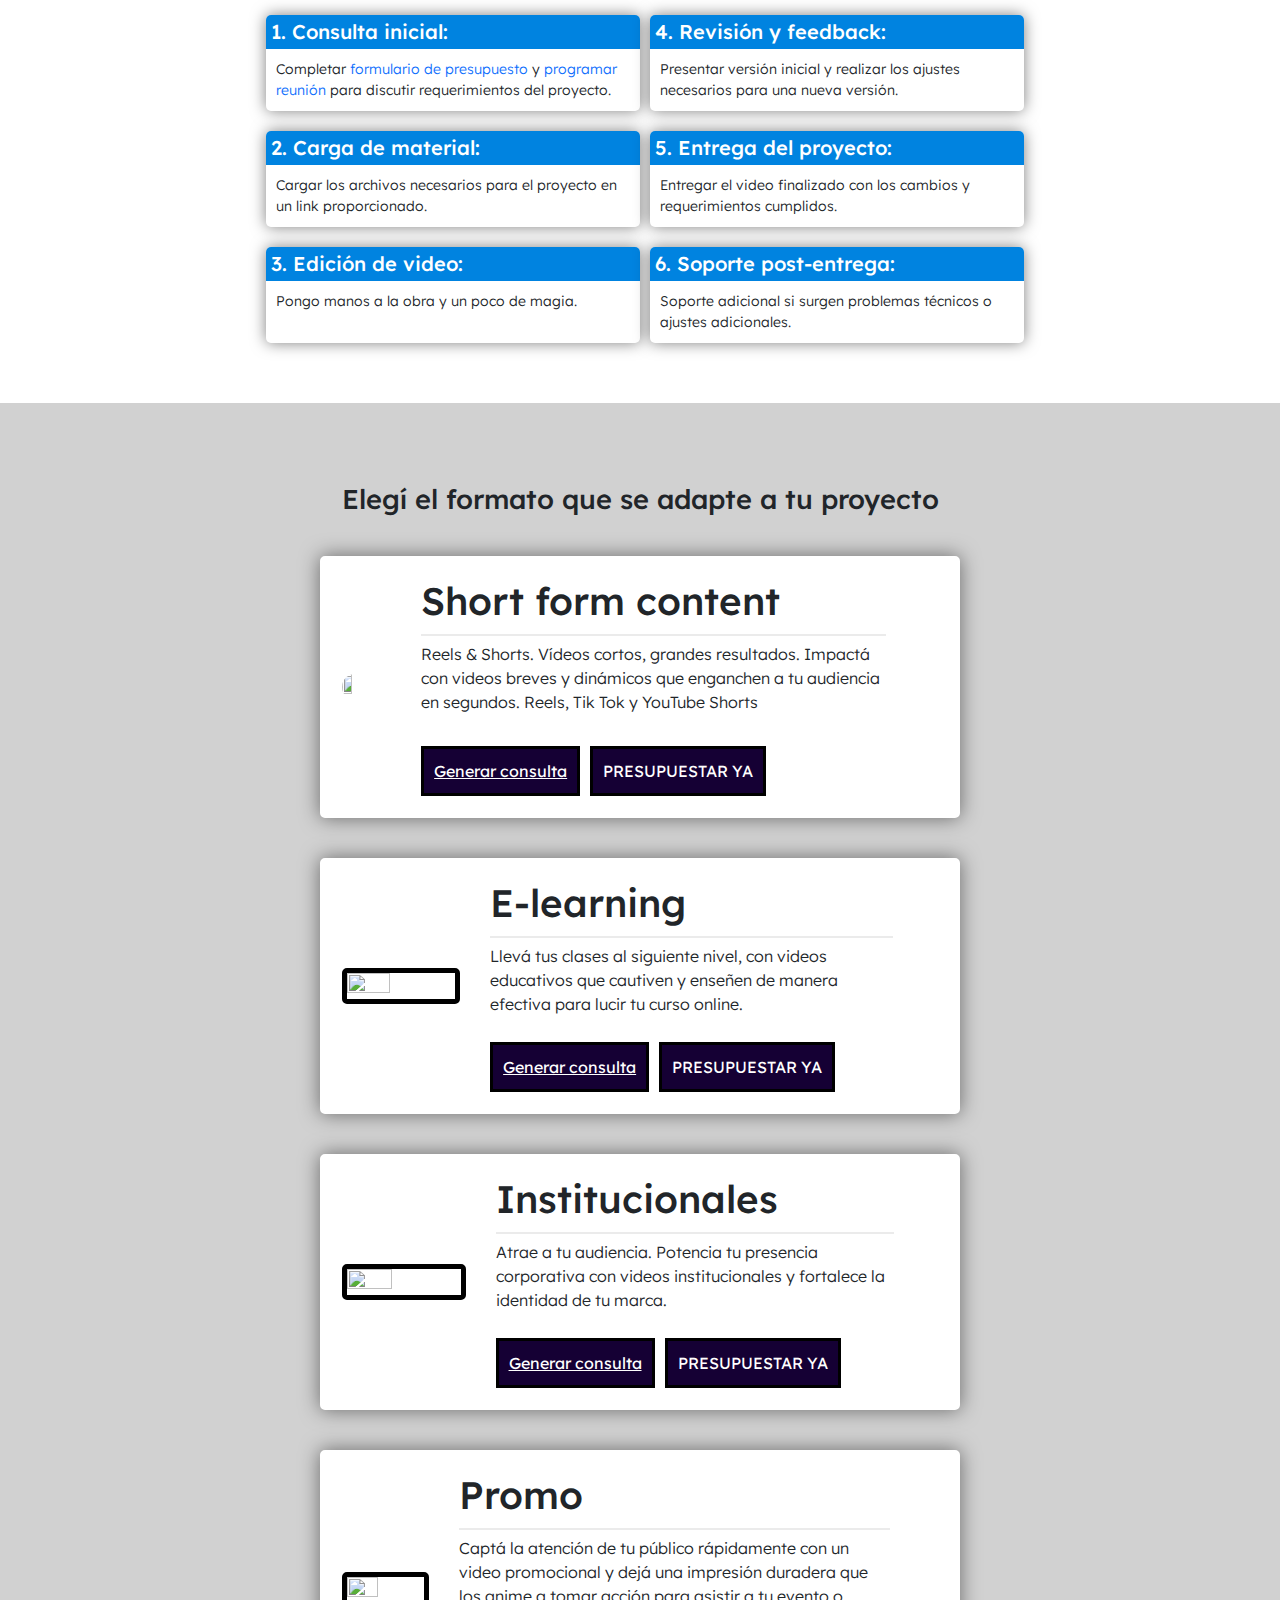
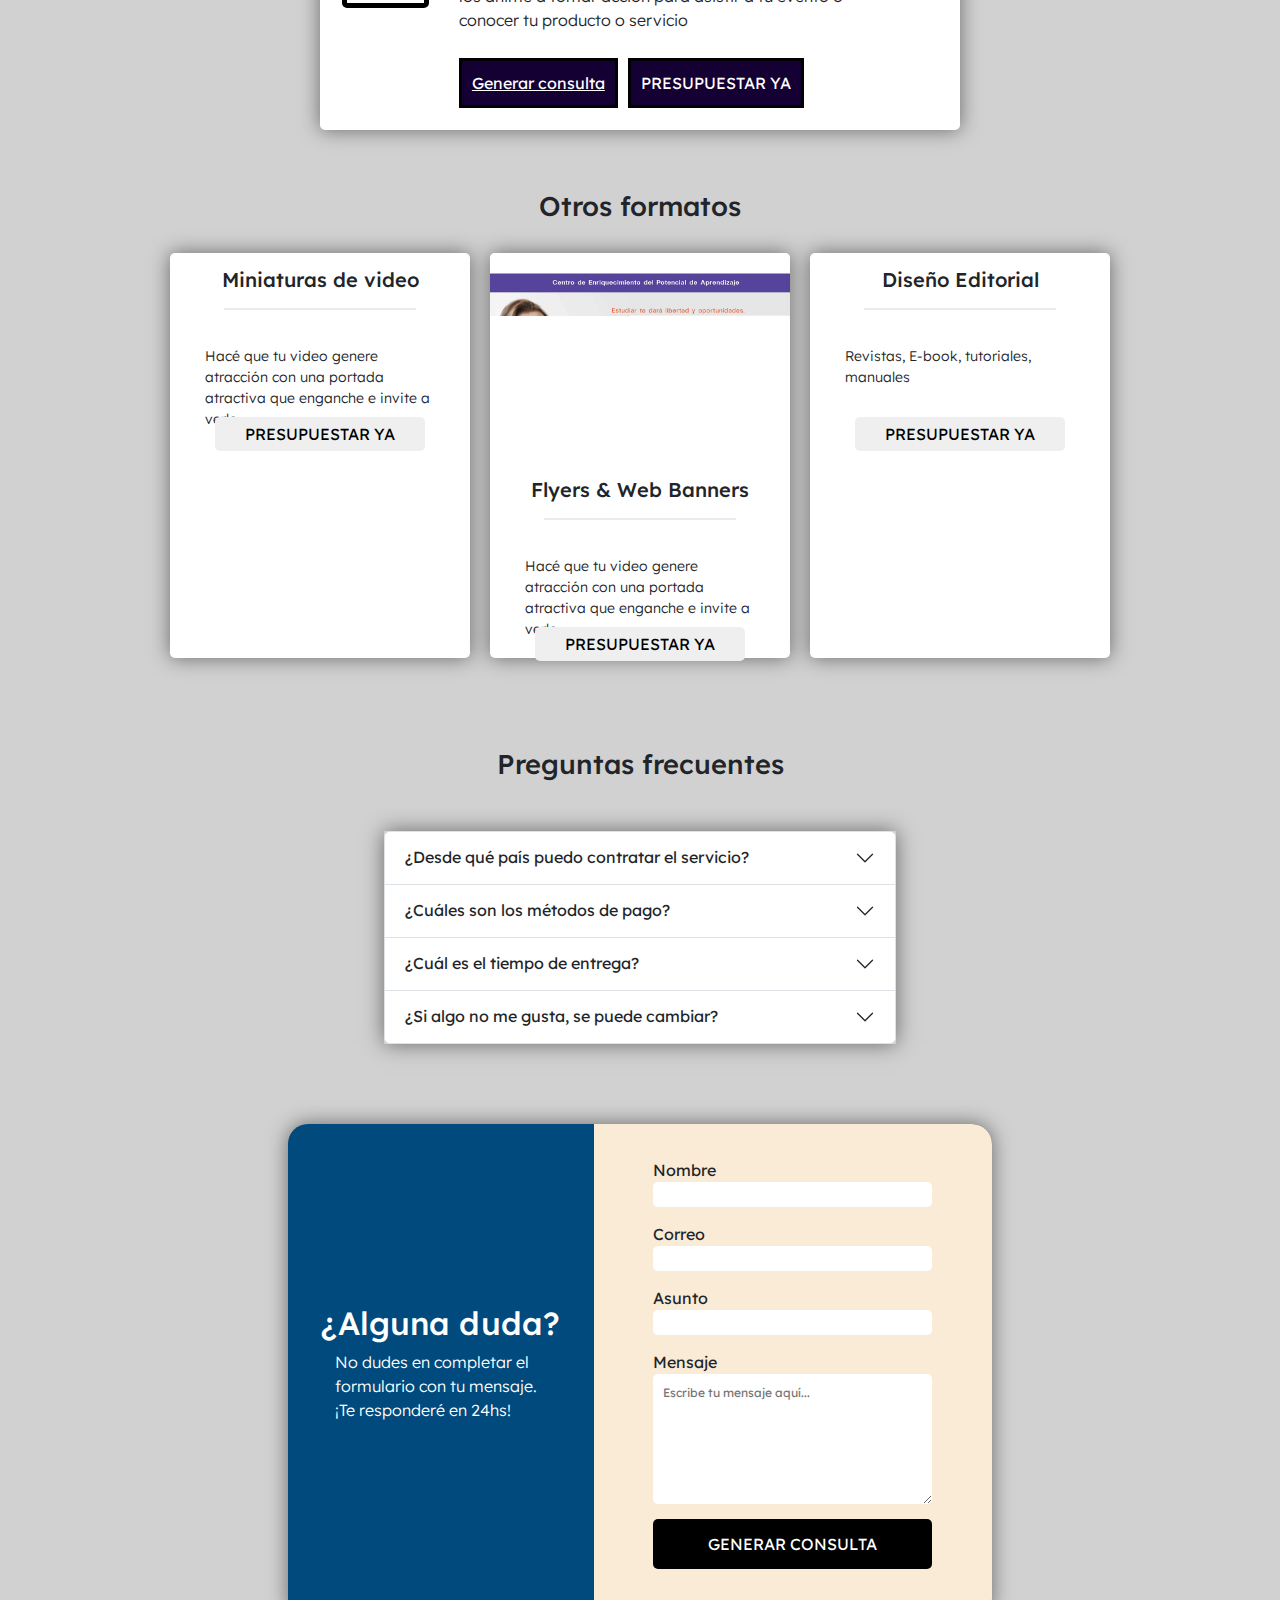
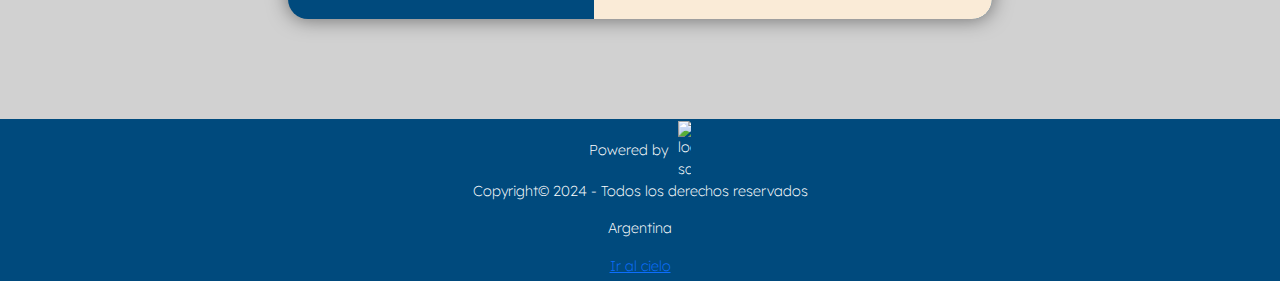
==== commit 0c10bbdf: "cambio de estilos" ====
--- a/index.html
+++ b/index.html
@@ -103,130 +103,142 @@
         <div class="containerMetodologia">
             <div class="doble">
                 <div class="metodologia">
-                    <h5>1. Consulta inicial:</h5>
+                    <div class="tituloMetodologia">
+                        <h5>1. Consulta inicial:</h5>
+                    </div>
                     <p>Completar <a href="/form.html">formulario de presupuesto</a> y <a href="">programar reunión</a>
                         para discutir requerimientos del proyecto.</p>
                 </div>
                 <div class="metodologia">
-                    <h5>4. Revisión y feedback:</h5>
+                    <div class="tituloMetodologia">
+                        <h5>4. Revisión y feedback:</h5>
+                    </div>
                     <p>Presentar versión inicial y realizar los ajustes
                         necesarios para una nueva versión.</p>
                 </div>
             </div>
             <div class="doble">
                 <div class="metodologia">
-                    <h5>2. Carga de material:</h5>
+                    <div class="tituloMetodologia">
+                        <h5>2. Carga de material:</h5>
+                    </div>
                     <p>Cargar los archivos necesarios para el proyecto en un link
                         proporcionado.</p>
                 </div>
                 <div class="metodologia">
-                    <h5>5. Entrega del proyecto:</h5>
+                    <div class="tituloMetodologia">
+                        <h5>5. Entrega del proyecto:</h5>
+                    </div>
                     <p>Entregar el video finalizado con los cambios y requerimientos cumplidos. </p>
                 </div>
             </div>
             <div class="doble">
                 <div class="metodologia">
-                    <h5>3. Edición de video:</h5>
+                    <div class="tituloMetodologia">
+                        <h5>3. Edición de video:</h5>
+                    </div>
                     <p>Pongo manos a la obra y un poco de magia.</p>
                 </div>
                 <div class="metodologia">
-                    <h5>6. Soporte post-entrega:</h5>
+                    <div class="tituloMetodologia">
+                        <h5>6. Soporte post-entrega:</h5>
+                    </div>
                     <p>Soporte adicional si surgen problemas técnicos o ajustes adicionales.</p>
                 </div>
             </div>
         </div>
     </div>
 
-        <h2 class="subtitulos">Elegí el formato que se adapte a tu proyecto</h2>
-
-
-        <div class="reels">
-            <img class="gif1" src="gifs/reel.gif"  alt="">
-            <div class="reelsContainer">
-                <h2>Short form content</h2>
-                <hr class="hrReels">
-                <p>Reels & Shorts. Vídeos cortos, grandes resultados. Impactá con videos breves y dinámicos que
-                    enganchen a
-                    tu audiencia en segundos.
-                    Reels, Tik Tok y YouTube Shorts</p>
-                <p></p>
-                <div class="botones">
-                    <button><a href="index.html#formContainer">Generar consulta</a></button>
-                    <a href="/form.html"> <button>PRESUPUESTAR YA</button></a>
-                </div>
-            </div>
-        </div>
-
-        <div class="reels">
-            <img class="gif2" src="gifs/gif 2.gif" alt="">
-            <div class="reelsContainer">
-                <h2>E-learning</h2>
-                <hr class="hrReels">
-                <p>Llevá tus clases al siguiente nivel, con videos educativos que cautiven y enseñen de manera efectiva
-                    para
-                    lucir tu curso online.</p>
-                <div class="botones">
-                    <button><a href="index.html#formContainer">Generar consulta</a></button>
-                    <a href="/form.html"> <button>PRESUPUESTAR YA</button></a>
-                </div>
-            </div>
-        </div>
-
-        <div class="reels">
-            <img class="gif4" src="gifs/gif 2.gif" alt="">
-            <div class="reelsContainer">
-                <h2>Institucionales</h2>
-                <hr class="hrReels">
-                <p>Atrae a tu audiencia. Potencia tu presencia corporativa con videos institucionales y fortalece la
-                    identidad de tu marca.</p>
-                <div class="botones">
-                    <button><a href="index.html#formContainer">Generar consulta</a></button>
-                    <a href="/form.html"> <button>PRESUPUESTAR YA</button></a>
-                </div>
-            </div>
-        </div>
-
-        <div class="reels">
-            <img class="gif3" src="gifs/promo.gif" alt="">
-            <div class="reelsContainer">
-                <h2>Promo</h2>
-                <hr class="hrReels">
-                <p>Captá la atención de tu público rápidamente con un video promocional y dejá una impresión duradera
-                    que
-                    los anime a tomar acción para asistir a tu evento o conocer tu producto o servicio</p>
-                <div class="botones">
-                    <button><a href="index.html#formContainer">Generar consulta</a></button>
-                    <a href="/form.html"> <button>PRESUPUESTAR YA</button></a>
-                </div>
-            </div>
-        </div>
-
-        <h2 class="subtitulos">Otros formatos</h2>
-
-
-        <div class="contenedorOtrosFormatos">
-            <div class="tarjeta">
-                <img class="revistaGif" src="gifs/resvista.gif" alt="">
-                <h5>Miniaturas de video</h5>
-                <hr>
-                <p>Hacé que tu video genere atracción con una portada atractiva que enganche e invite a verlo</p>
+    <h2 class="subtitulos">Elegí el formato que se adapte a tu proyecto</h2>
+
+
+    <div class="reels">
+        <img class="gif1" src="gifs/reel.gif" alt="">
+        <div class="reelsContainer">
+            <h2>Short form content</h2>
+            <hr class="hrReels">
+            <p>Reels & Shorts. Vídeos cortos, grandes resultados. Impactá con videos breves y dinámicos que
+                enganchen a
+                tu audiencia en segundos.
+                Reels, Tik Tok y YouTube Shorts</p>
+            <p></p>
+            <div class="botones">
+                <button><a href="index.html#formContainer">Generar consulta</a></button>
                 <a href="/form.html"> <button>PRESUPUESTAR YA</button></a>
             </div>
-            <div class="tarjeta">
-                <img class="revistaGif" src="gifs/otros-servicios.gif" alt="">
-                <h5>Flyers & Web Banners</h5>
-                <hr>
-                <p>Hacé que tu video genere atracción con una portada atractiva que enganche e invite a verlo</p>
+        </div>
+    </div>
+
+    <div class="reels">
+        <img class="gif2" src="gifs/gif 2.gif" alt="">
+        <div class="reelsContainer">
+            <h2>E-learning</h2>
+            <hr class="hrReels">
+            <p>Llevá tus clases al siguiente nivel, con videos educativos que cautiven y enseñen de manera efectiva
+                para
+                lucir tu curso online.</p>
+            <div class="botones">
+                <button><a href="index.html#formContainer">Generar consulta</a></button>
                 <a href="/form.html"> <button>PRESUPUESTAR YA</button></a>
             </div>
-            <div class="tarjeta">
-                <img class="revistaGif" src="gifs/resvista.gif" alt="">
-                <h5>Diseño Editorial</h5>
-                <hr>
-                <p>Revistas, E-book, tutoriales, manuales </p>
+        </div>
+    </div>
+
+    <div class="reels">
+        <img class="gif4" src="gifs/gif 2.gif" alt="">
+        <div class="reelsContainer">
+            <h2>Institucionales</h2>
+            <hr class="hrReels">
+            <p>Atrae a tu audiencia. Potencia tu presencia corporativa con videos institucionales y fortalece la
+                identidad de tu marca.</p>
+            <div class="botones">
+                <button><a href="index.html#formContainer">Generar consulta</a></button>
                 <a href="/form.html"> <button>PRESUPUESTAR YA</button></a>
             </div>
         </div>
+    </div>
+
+    <div class="reels">
+        <img class="gif3" src="gifs/promo.gif" alt="">
+        <div class="reelsContainer">
+            <h2>Promo</h2>
+            <hr class="hrReels">
+            <p>Captá la atención de tu público rápidamente con un video promocional y dejá una impresión duradera
+                que
+                los anime a tomar acción para asistir a tu evento o conocer tu producto o servicio</p>
+            <div class="botones">
+                <button><a href="index.html#formContainer">Generar consulta</a></button>
+                <a href="/form.html"> <button>PRESUPUESTAR YA</button></a>
+            </div>
+        </div>
+    </div>
+
+    <h2 class="subtitulos">Otros formatos</h2>
+
+
+    <div class="contenedorOtrosFormatos">
+        <div class="tarjeta">
+            <img class="revistaGif" src="gifs/resvista.gif" alt="">
+            <h5>Miniaturas de video</h5>
+            <hr>
+            <p>Hacé que tu video genere atracción con una portada atractiva que enganche e invite a verlo.</p>
+            <a href="/form.html"> <button>PRESUPUESTAR YA</button></a>
+        </div>
+        <div class="tarjeta">
+            <img class="revistaGif" src="gifs/otros-servicios.gif" alt="">
+            <h5>Flyers & Web Banners</h5>
+            <hr>
+            <p>Hacé que tu video genere atracción con una portada atractiva que enganche e invite a verlo</p>
+            <a href="/form.html"> <button>PRESUPUESTAR YA</button></a>
+        </div>
+        <div class="tarjeta">
+            <img class="revistaGif" src="gifs/resvista.gif" alt="">
+            <h5>Diseño Editorial</h5>
+            <hr>
+            <p>Revistas, E-book, tutoriales, manuales </p>
+            <a href="/form.html"> <button>PRESUPUESTAR YA</button></a>
+        </div>
+    </div>
     </div>
 
 
--- a/style.css
+++ b/style.css
@@ -281,7 +281,7 @@
 
 .ventajas {
     width: 33%;
-    height: 38vh;
+    height: 30vh;
     display: flex;
     flex-direction: column;
     justify-content: flex-start;
@@ -321,7 +321,7 @@
     flex-direction: column;
     background-color: white;
     align-items: center;
-    margin: 30px 0 30px 0;
+    margin: 40px 0 40px 0;
 }
 
 .padreMetodologias h2 {
@@ -333,9 +333,10 @@
     width: 60%;
     flex-direction: column;
     justify-content: center;
-    margin-bottom: 20px;
-        h5 {
-        color: #2c188f;
+    margin-bottom: 50px;
+
+    h5 {
+        color: #ffffff;
         margin: 0;
     }
 }
@@ -346,28 +347,36 @@
     height: 30%;
     display: flex;
     flex-direction: row;
-    }
+}
 
 .metodologia {
     width: calc(50% - 10px);
     margin: 5px;
-    background-color: #d1d1d1;
-    border: solid 1px #2c188f;
-    border-radius: 5px;
-    padding: 10px;
+    background-color: #ffffff;
+    /* border: solid 1px #2c188f; */
+    border-radius: 5px;
     box-sizing: border-box;
     overflow: hidden;
     display: flex;
     flex-direction: column;
     display: inline-block;
+    box-shadow: 0px 0px 15px 0px rgba(0, 0, 0, 0.50);
     a {
         text-decoration: none !important;
     }
+
     p {
         font-size: 14px;
         font-weight: 300;
+        padding: 10px;
         margin: 0;
     }
+    }
+
+.tituloMetodologia{
+    background-color: rgb(0, 131, 224);
+    /* border-bottom: solid 1px rgb(0, 73, 125); */
+    padding: 5px;
 }
 
 /*FORMATOS---------------------------------------------------  */
@@ -487,7 +496,7 @@
     align-items: center;
     align-content: center;
     width: 75vw;
-    height: 55vh;
+    height: 45vh;
     margin: 10px 0 50px 0;
 }
 
@@ -503,8 +512,7 @@
     background-color: rgb(255, 255, 255);
     box-shadow: 0px 0px 20px 0px rgba(0, 0, 0, 0.50);
 
-    hr {
-    }
+    hr {}
 
     h5 {
         margin: 15px 0 0 0;
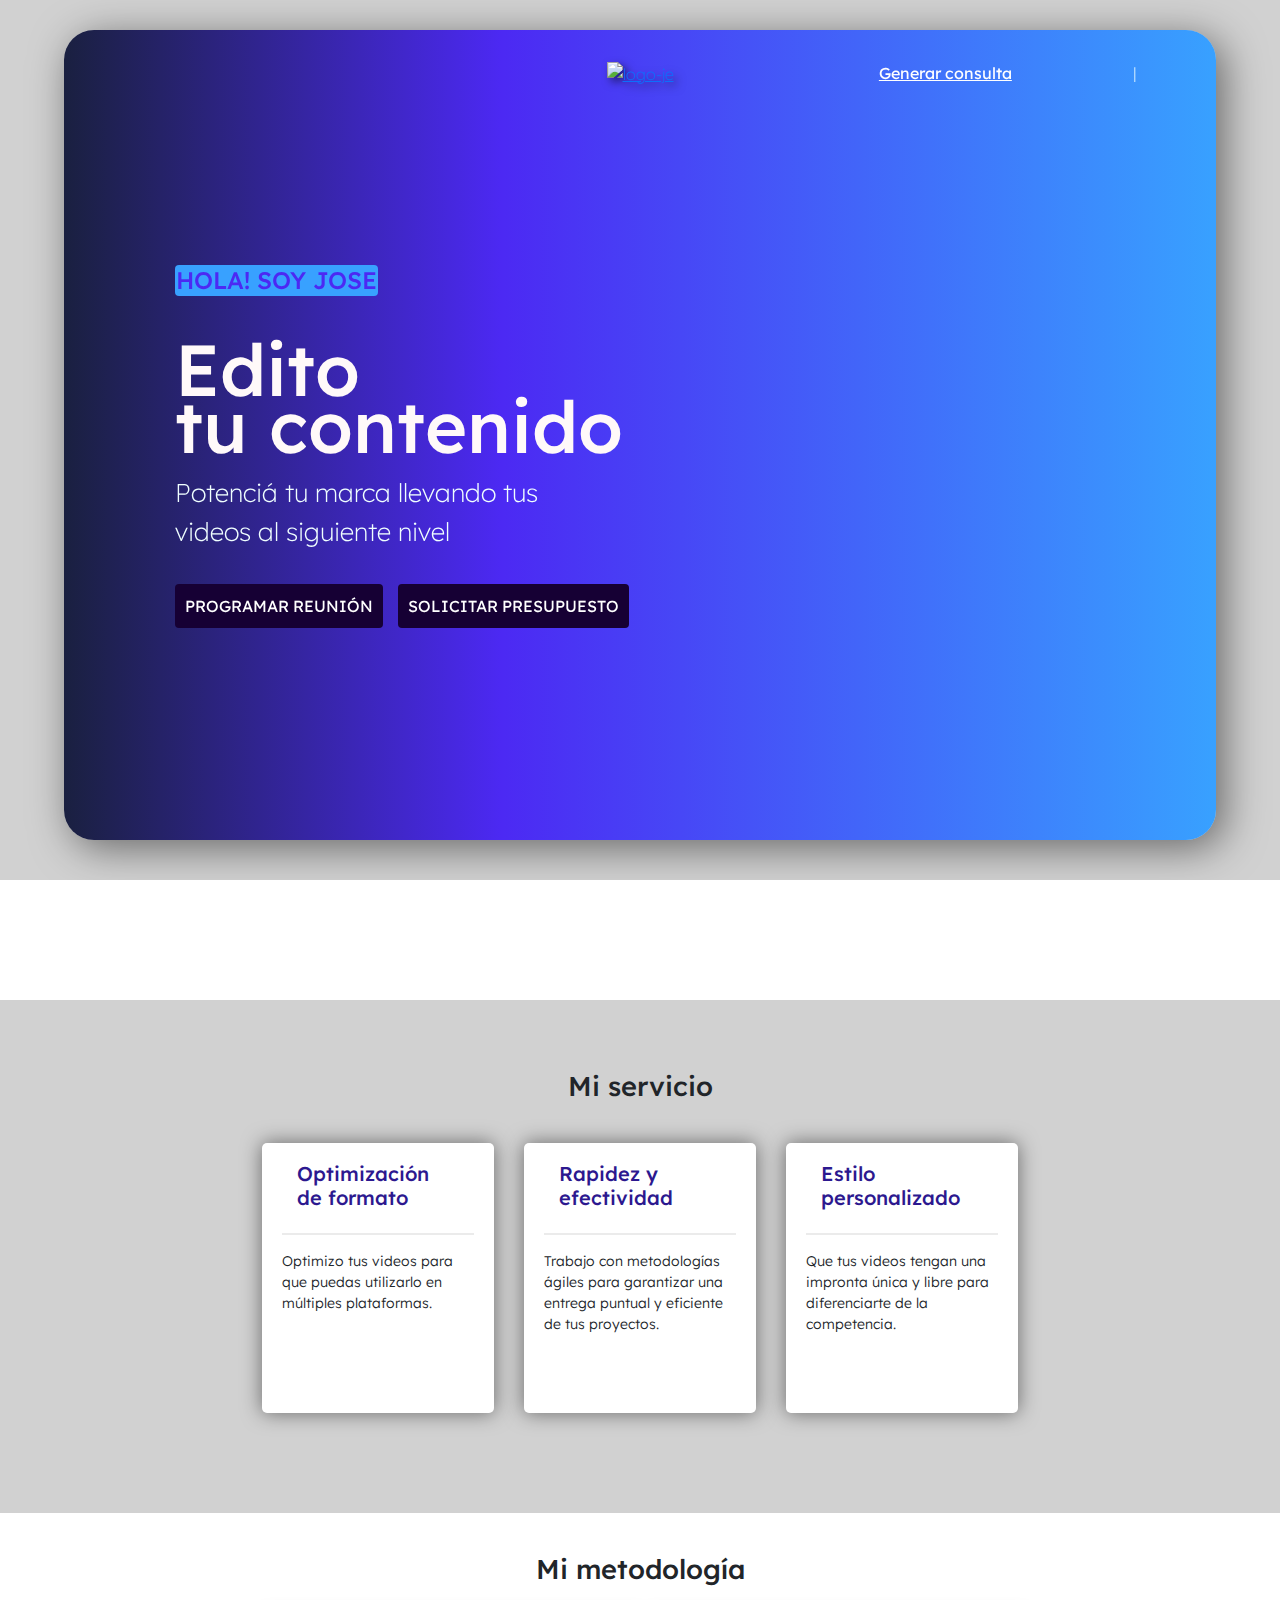
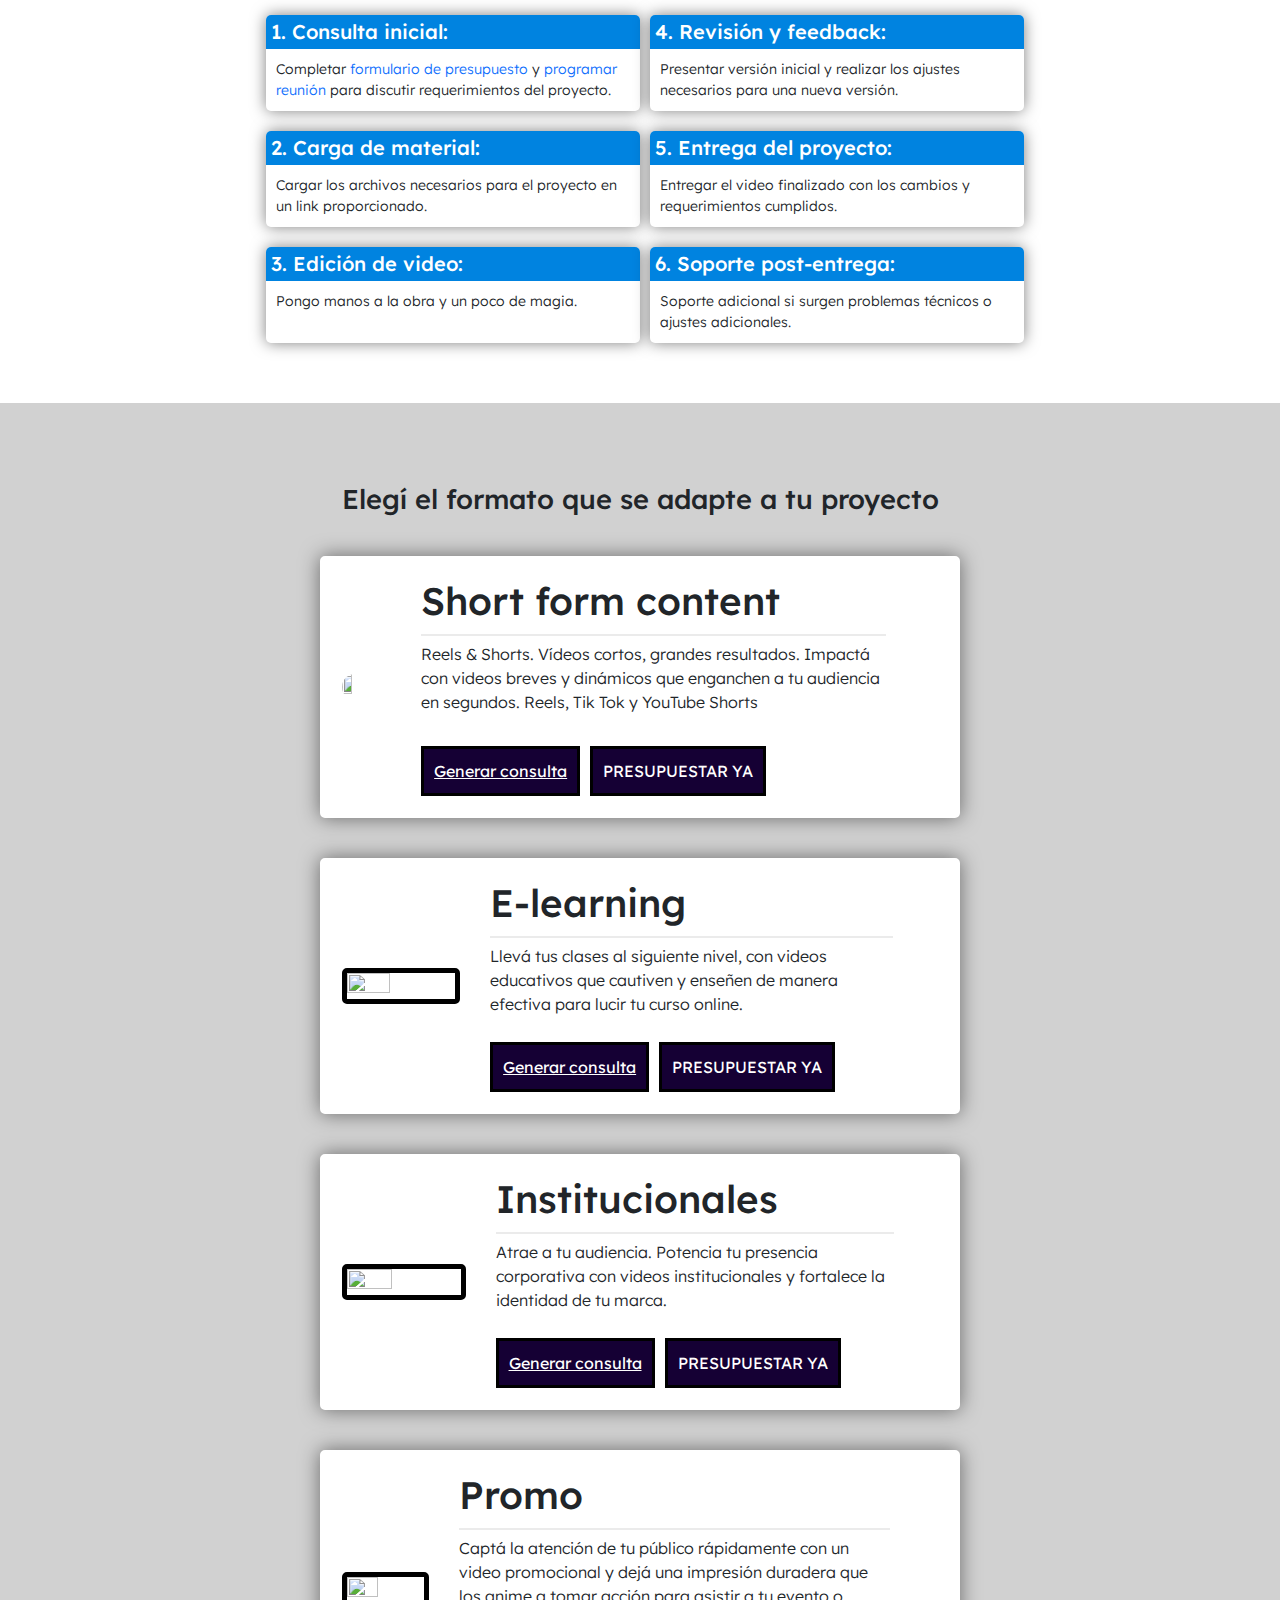
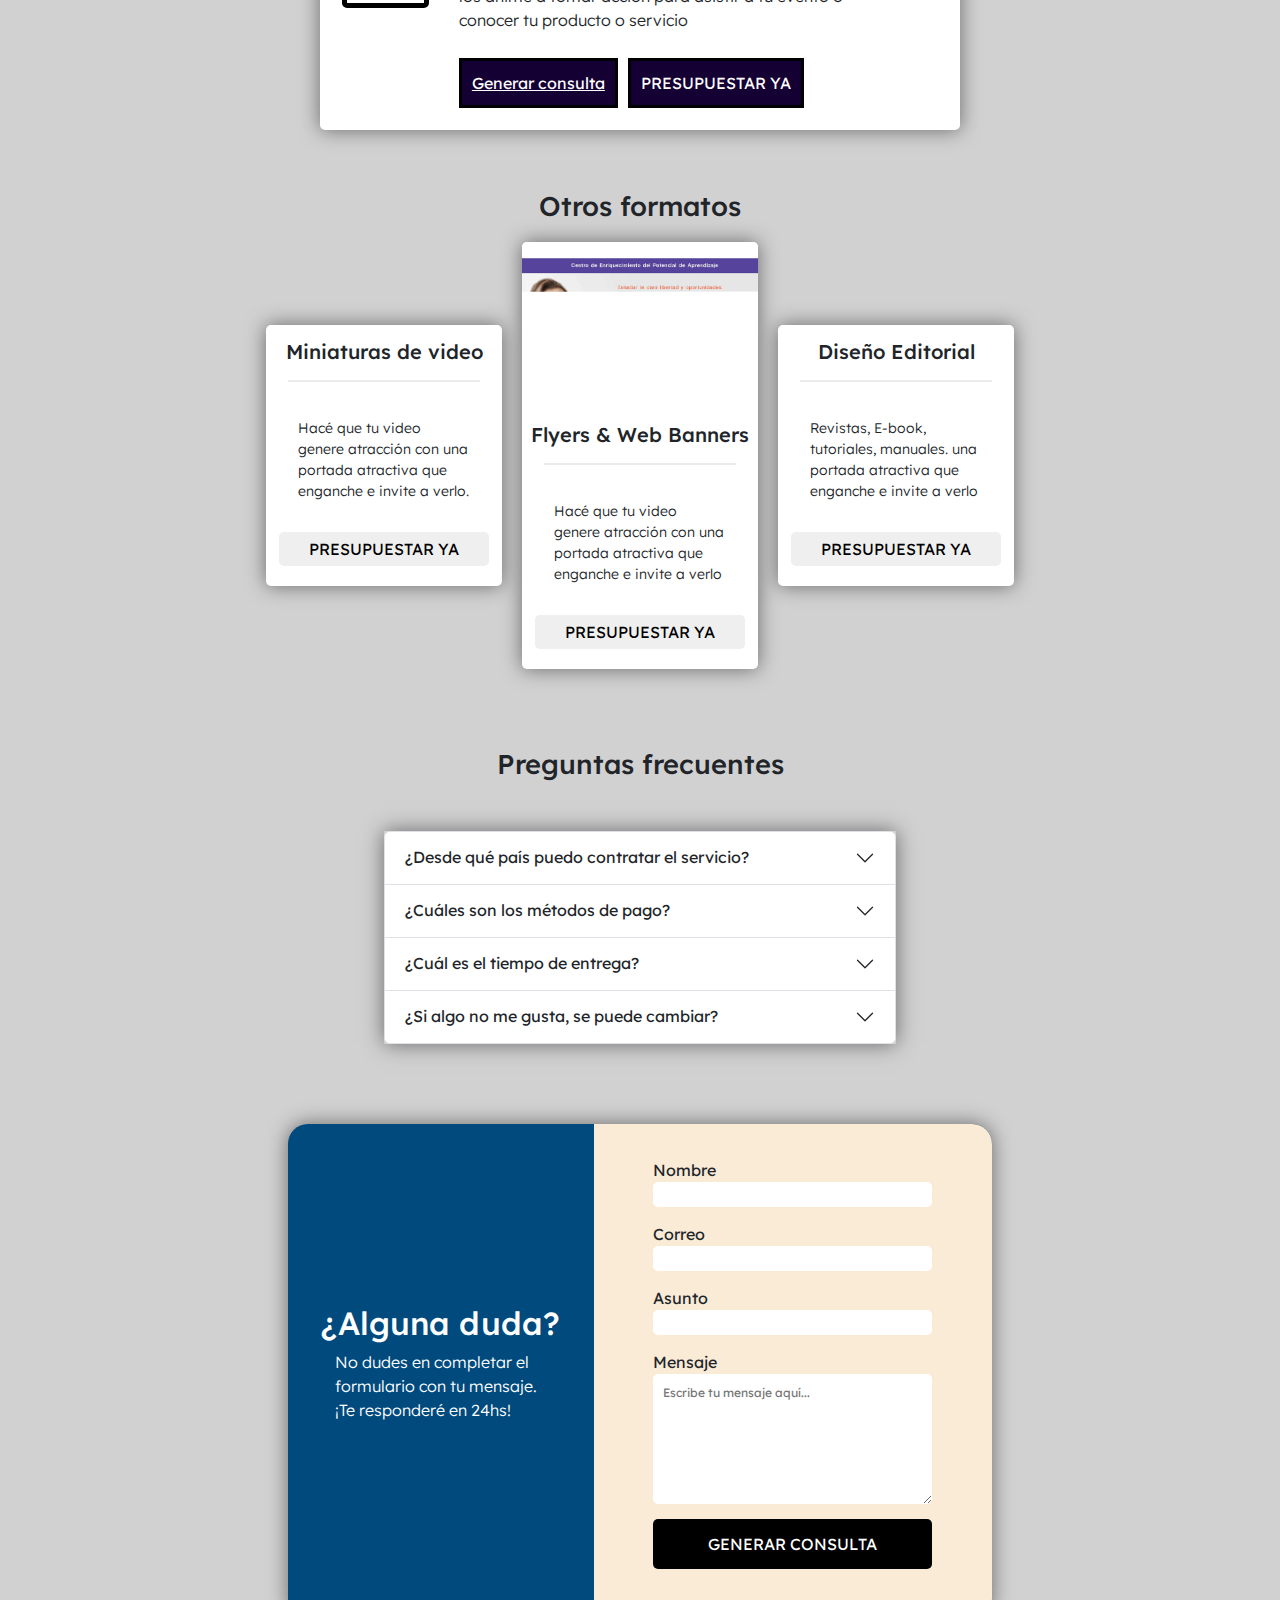
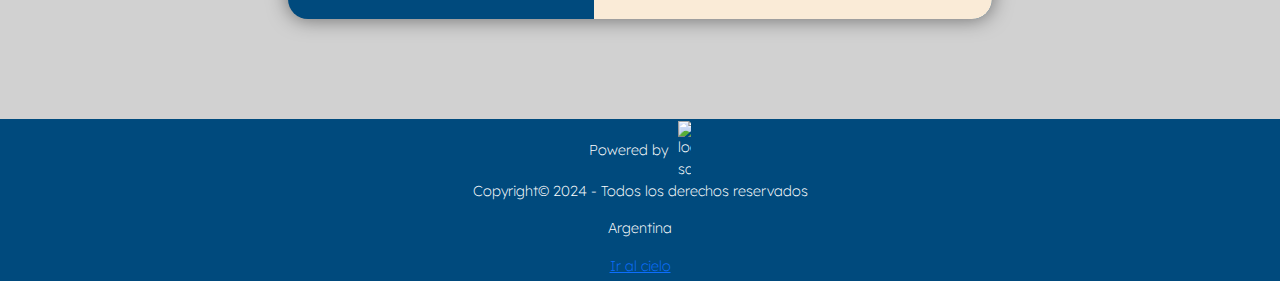
==== commit 36d8acbb: "cambio de tamaño en tarjetas" ====
--- a/index.html
+++ b/index.html
@@ -235,7 +235,7 @@
             <img class="revistaGif" src="gifs/resvista.gif" alt="">
             <h5>Diseño Editorial</h5>
             <hr>
-            <p>Revistas, E-book, tutoriales, manuales </p>
+            <p>Revistas, E-book, tutoriales, manuales. una portada atractiva que enganche e invite a verlo  </p>
             <a href="/form.html"> <button>PRESUPUESTAR YA</button></a>
         </div>
     </div>
--- a/style.css
+++ b/style.css
@@ -495,14 +495,13 @@
     flex-direction: row;
     align-items: center;
     align-content: center;
-    width: 75vw;
+    width: 60vw;
     height: 45vh;
     margin: 10px 0 50px 0;
 }
 
 .tarjeta {
     width: 33%;
-    height: 100%;
     margin: 0 10px 0 10px;
     display: flex;
     flex-direction: column;
@@ -511,7 +510,7 @@
     align-items: center;
     background-color: rgb(255, 255, 255);
     box-shadow: 0px 0px 20px 0px rgba(0, 0, 0, 0.50);
-
+    flex-grow: 1;
     hr {}
 
     h5 {
@@ -523,7 +522,7 @@
         padding: 5px 30px 5px 30px;
         border-radius: 5px;
         border: none;
-        margin: 10px 0 10px 0;
+        margin: 10px 0 20px 0;
     }
 }
 
@@ -536,7 +535,6 @@
 
 .tarjeta p {
     width: 90%;
-    height: 20%;
     padding: 20px;
     margin: 0;
     font-size: 14px;
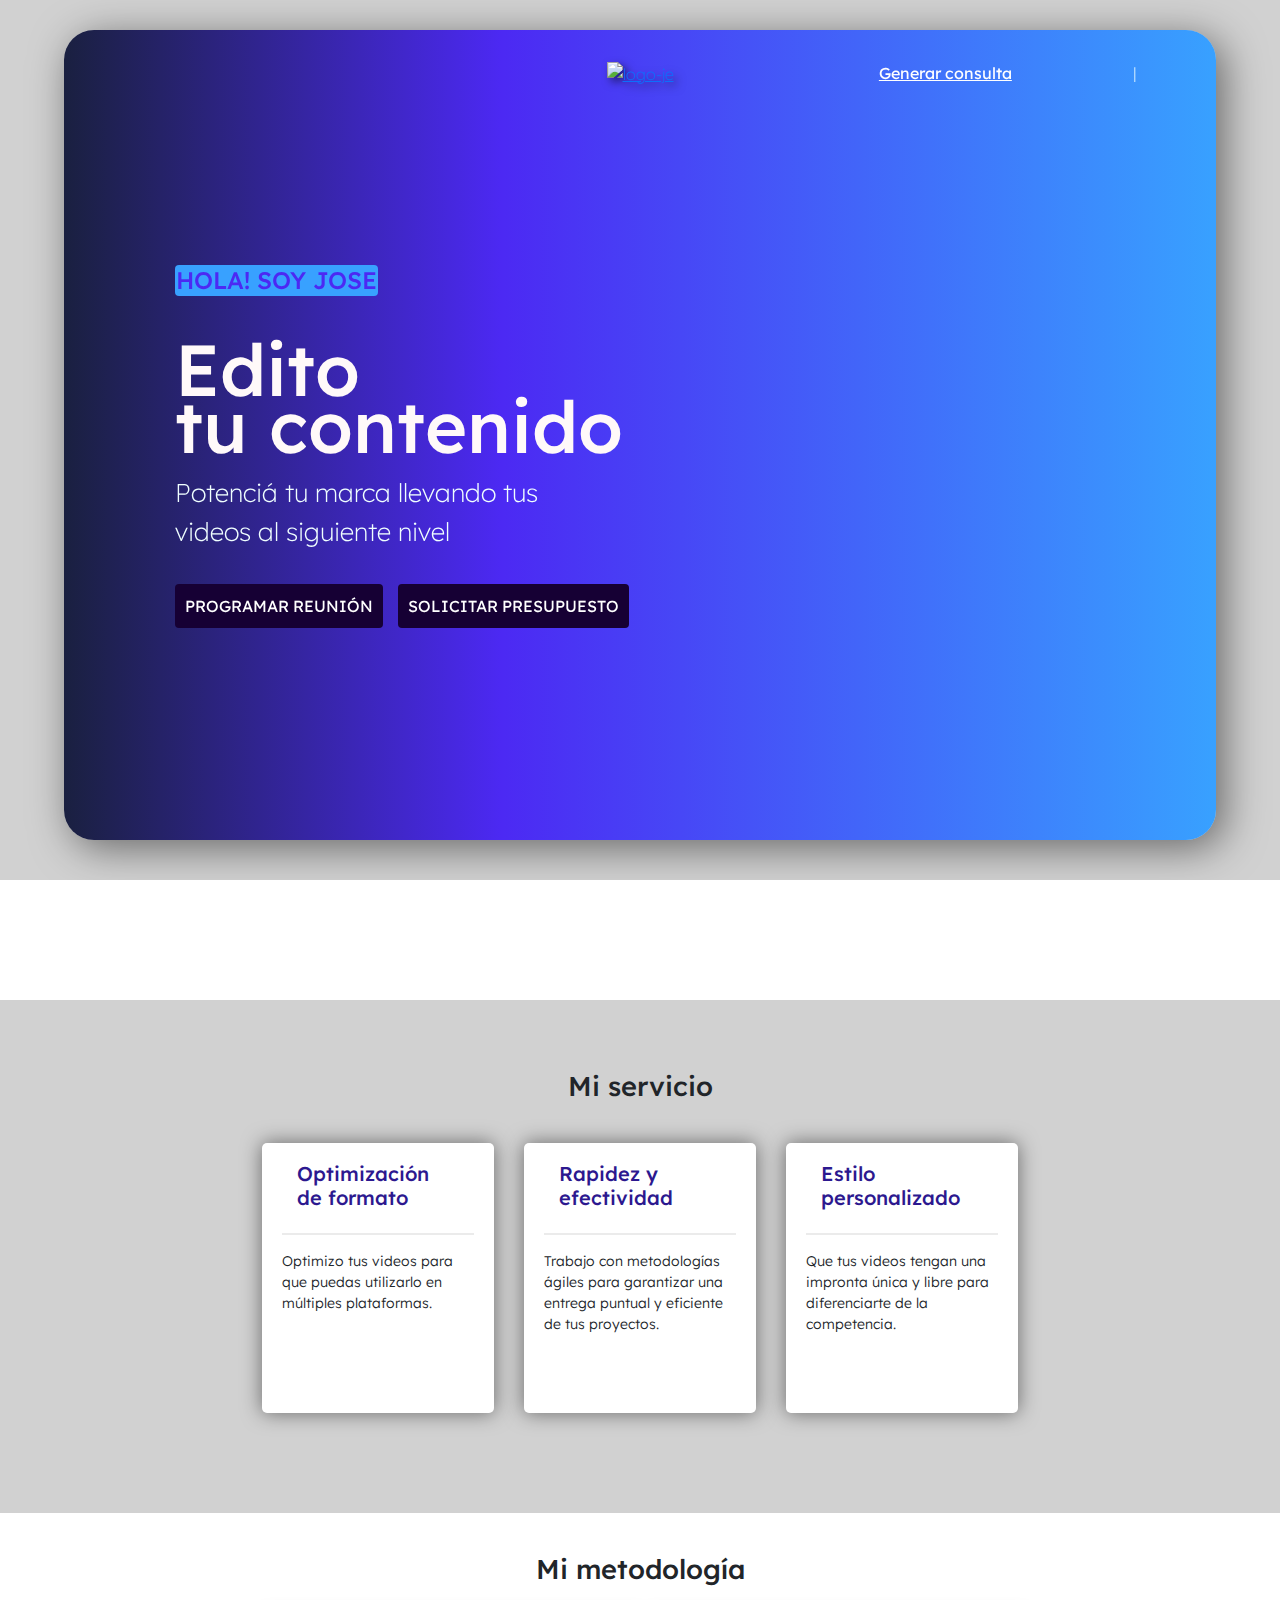
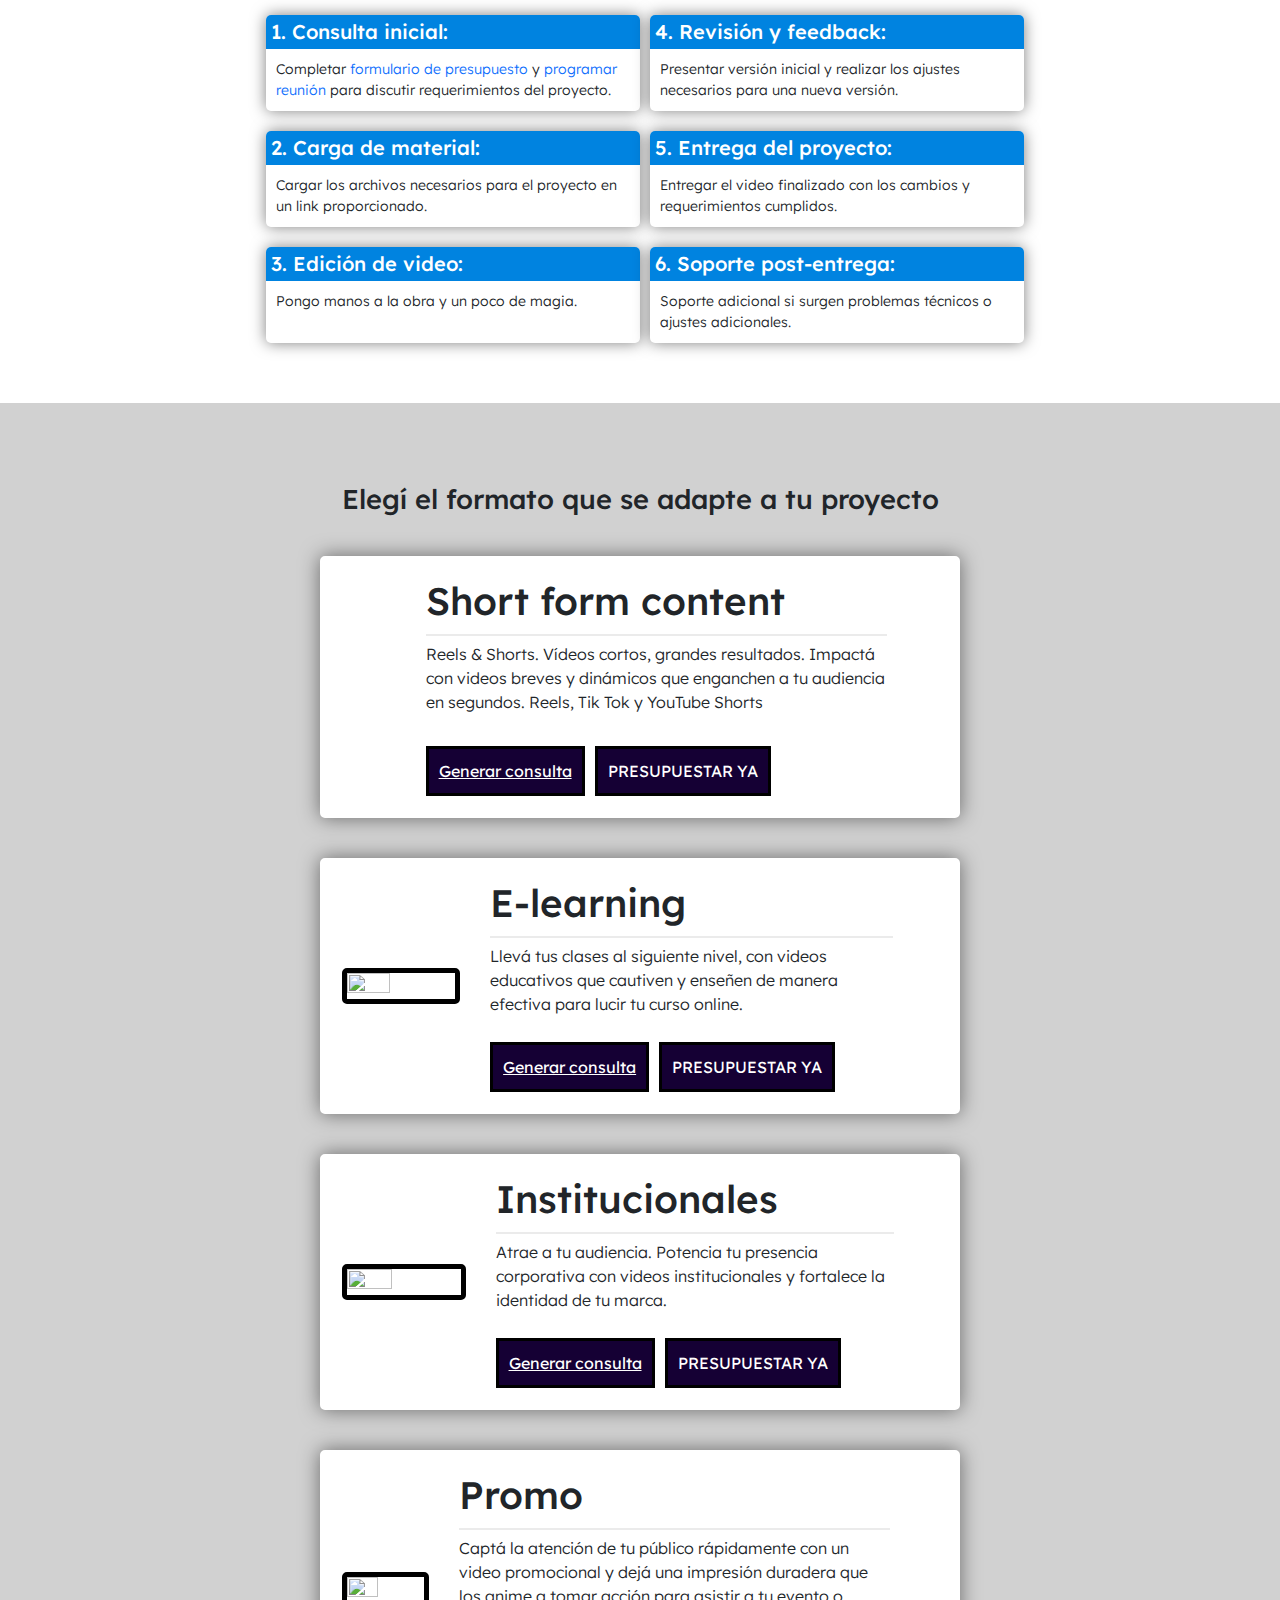
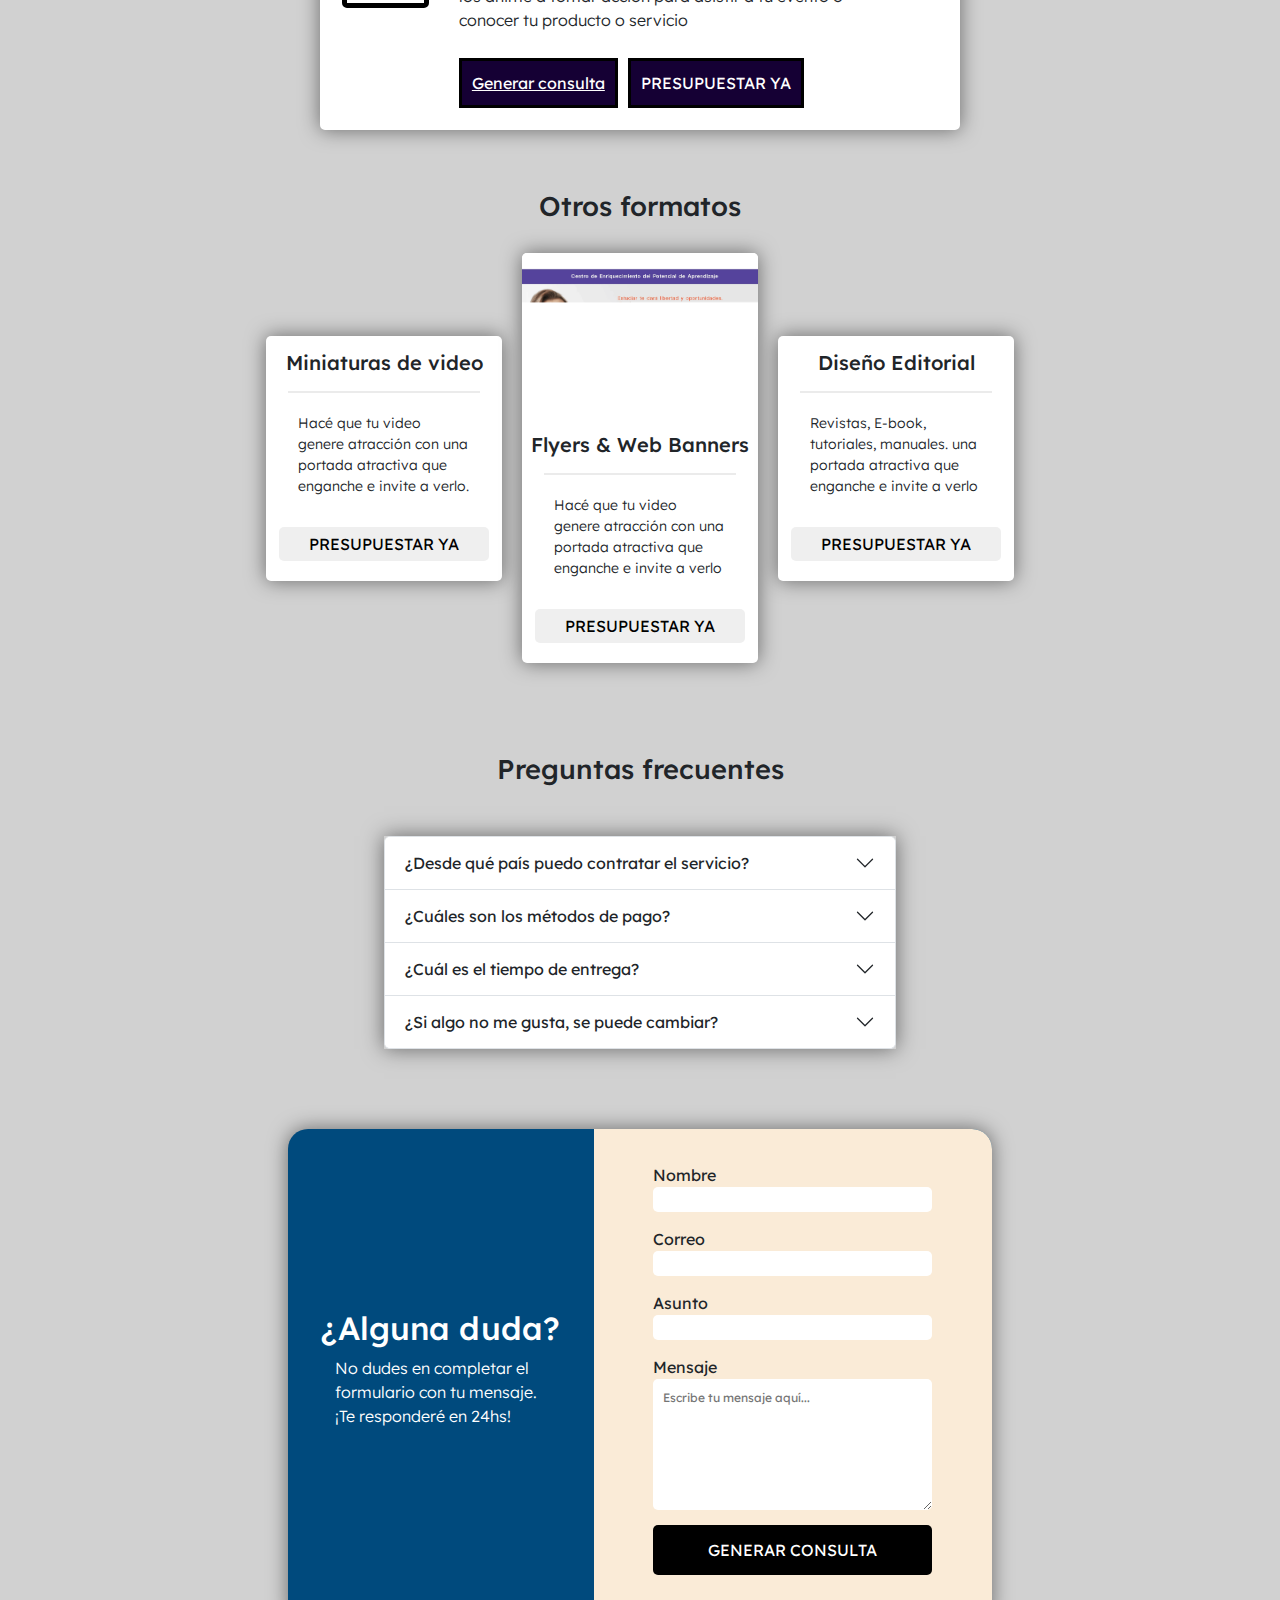
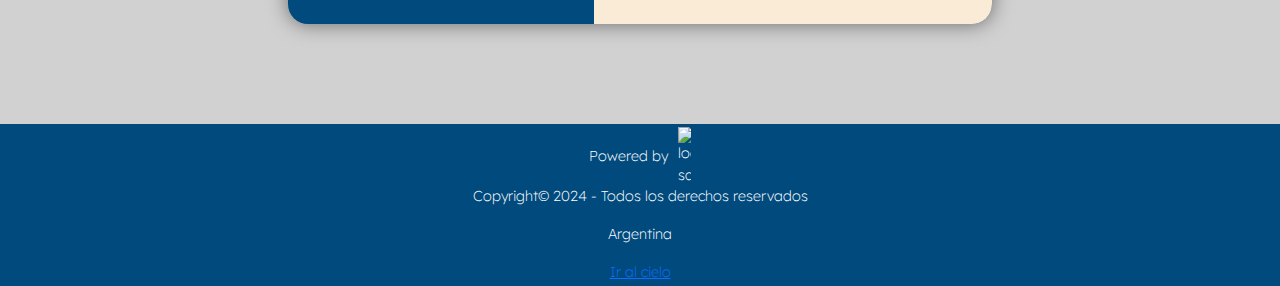
==== commit 6b1b2fef: "cambio en div formato" ====
--- a/index.html
+++ b/index.html
@@ -154,6 +154,7 @@
 
     <div class="reels">
         <img class="gif1" src="gifs/reel.gif" alt="">
+        <img class="gif1" src="gifs/reel.gif" alt="">
         <div class="reelsContainer">
             <h2>Short form content</h2>
             <hr class="hrReels">
--- a/style.css
+++ b/style.css
@@ -6,10 +6,13 @@
     font-optical-sizing: auto;
 
 }
+html{
+
+}
 
 body {
     width: 100%;
-    height: 100%;
+    min-height: 100%;
     display: flex;
     background-color: #d1d1d1;
     /* background-image: linear-gradient(to bottom, #051937, #004a7d, #0082a1, #00ba8b, #00b21e); */
@@ -411,9 +414,9 @@
 }
 
 .gif1 {
-    border-radius: 30px;
-    width: 20%;
-    height: 20%;
+    border-radius: 10px;
+    width: 11%;
+    /* height: 20%; */
     object-fit: cover;
 }
 
@@ -496,12 +499,13 @@
     align-items: center;
     align-content: center;
     width: 60vw;
-    height: 45vh;
+    /* height: 50vh; */
     margin: 10px 0 50px 0;
 }
 
 .tarjeta {
     width: 33%;
+    /* height: 100%; */
     margin: 0 10px 0 10px;
     display: flex;
     flex-direction: column;
@@ -511,7 +515,10 @@
     background-color: rgb(255, 255, 255);
     box-shadow: 0px 0px 20px 0px rgba(0, 0, 0, 0.50);
     flex-grow: 1;
-    hr {}
+    hr {
+        margin-bottom: 0;
+
+    }
 
     h5 {
         margin: 15px 0 0 0;
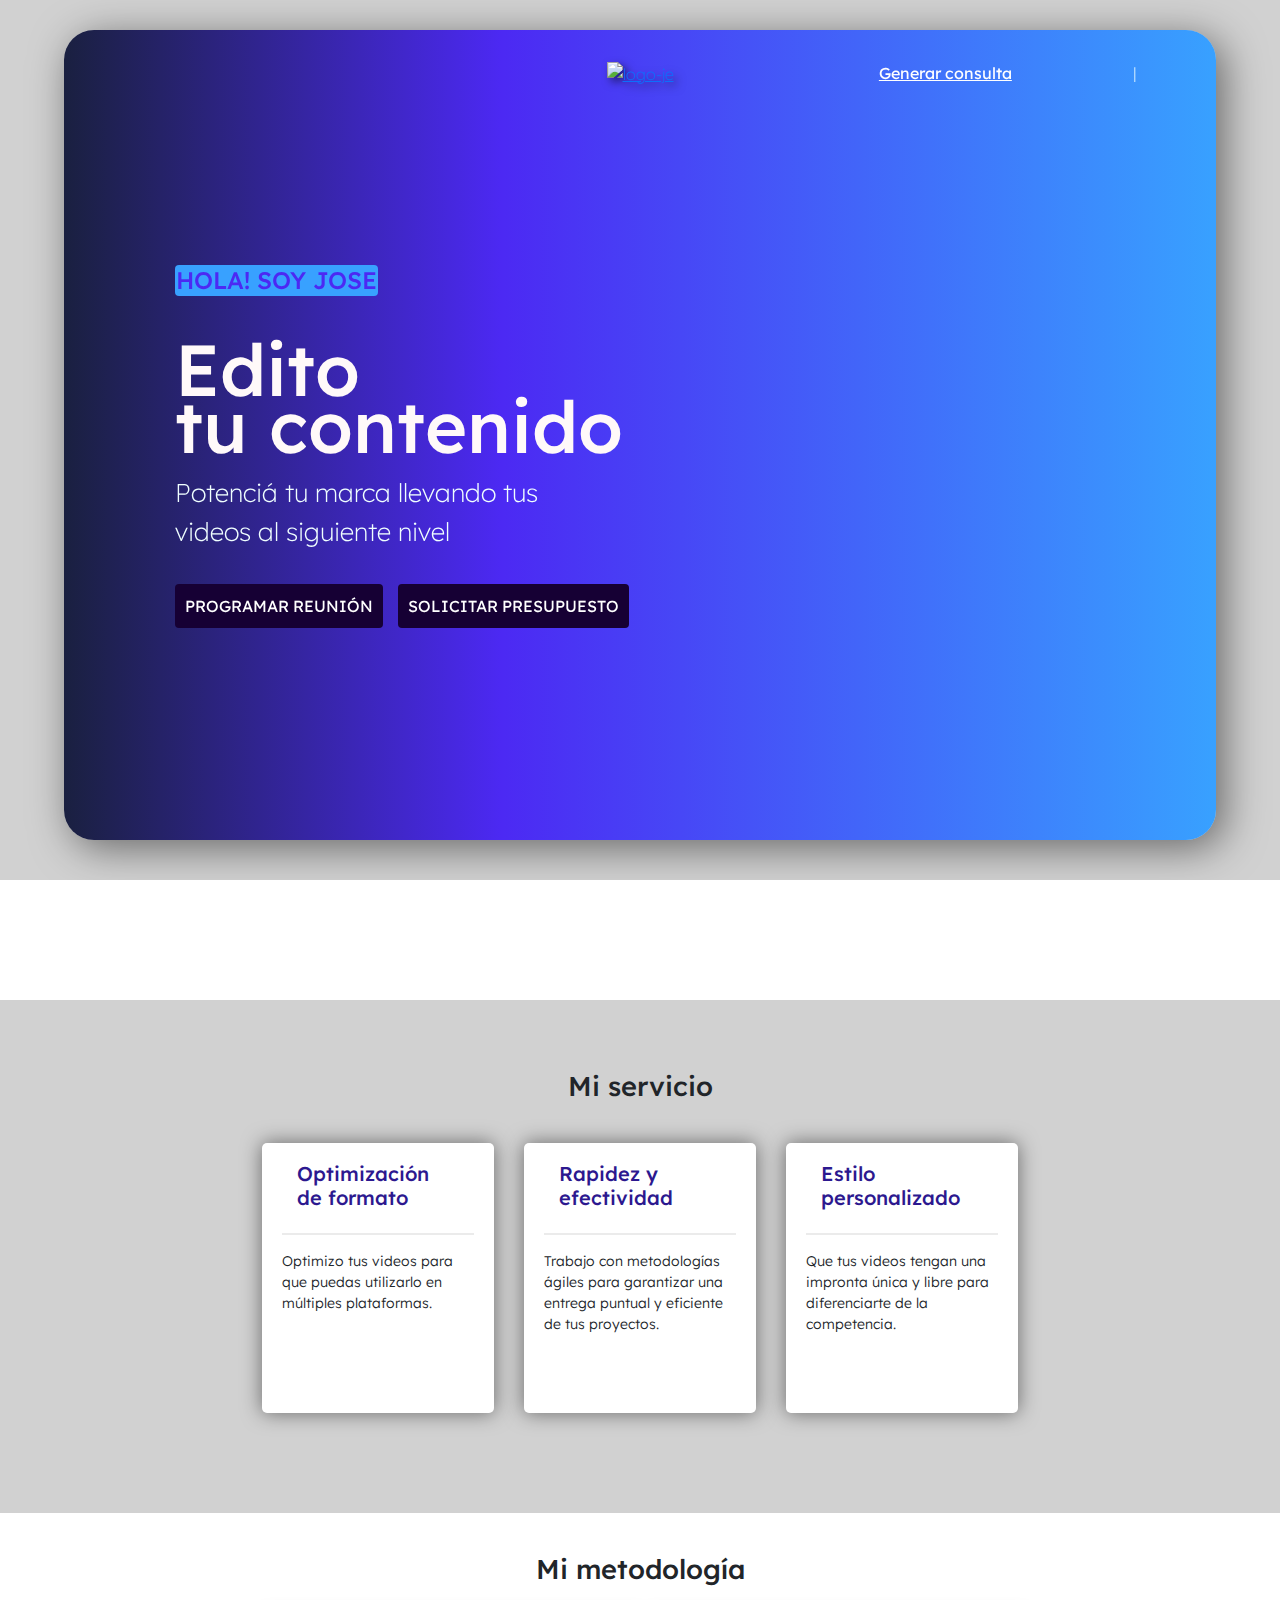
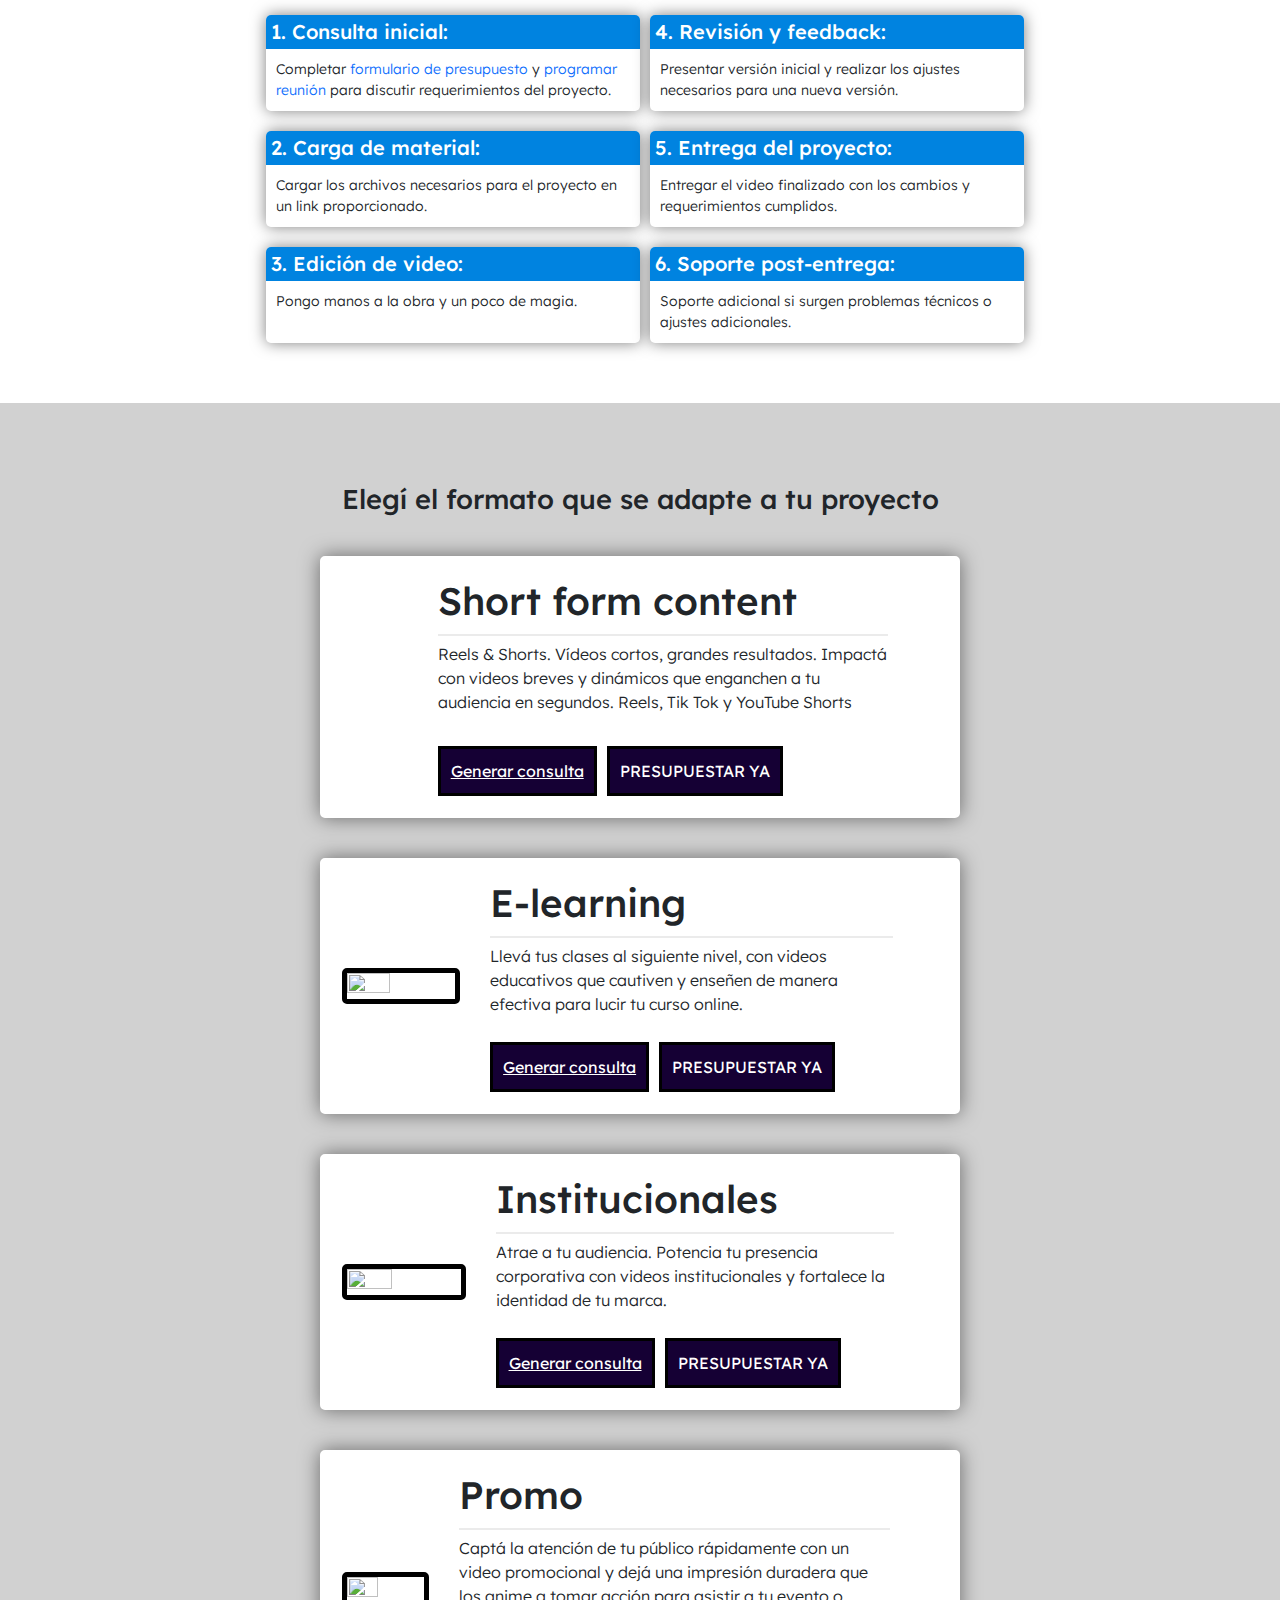
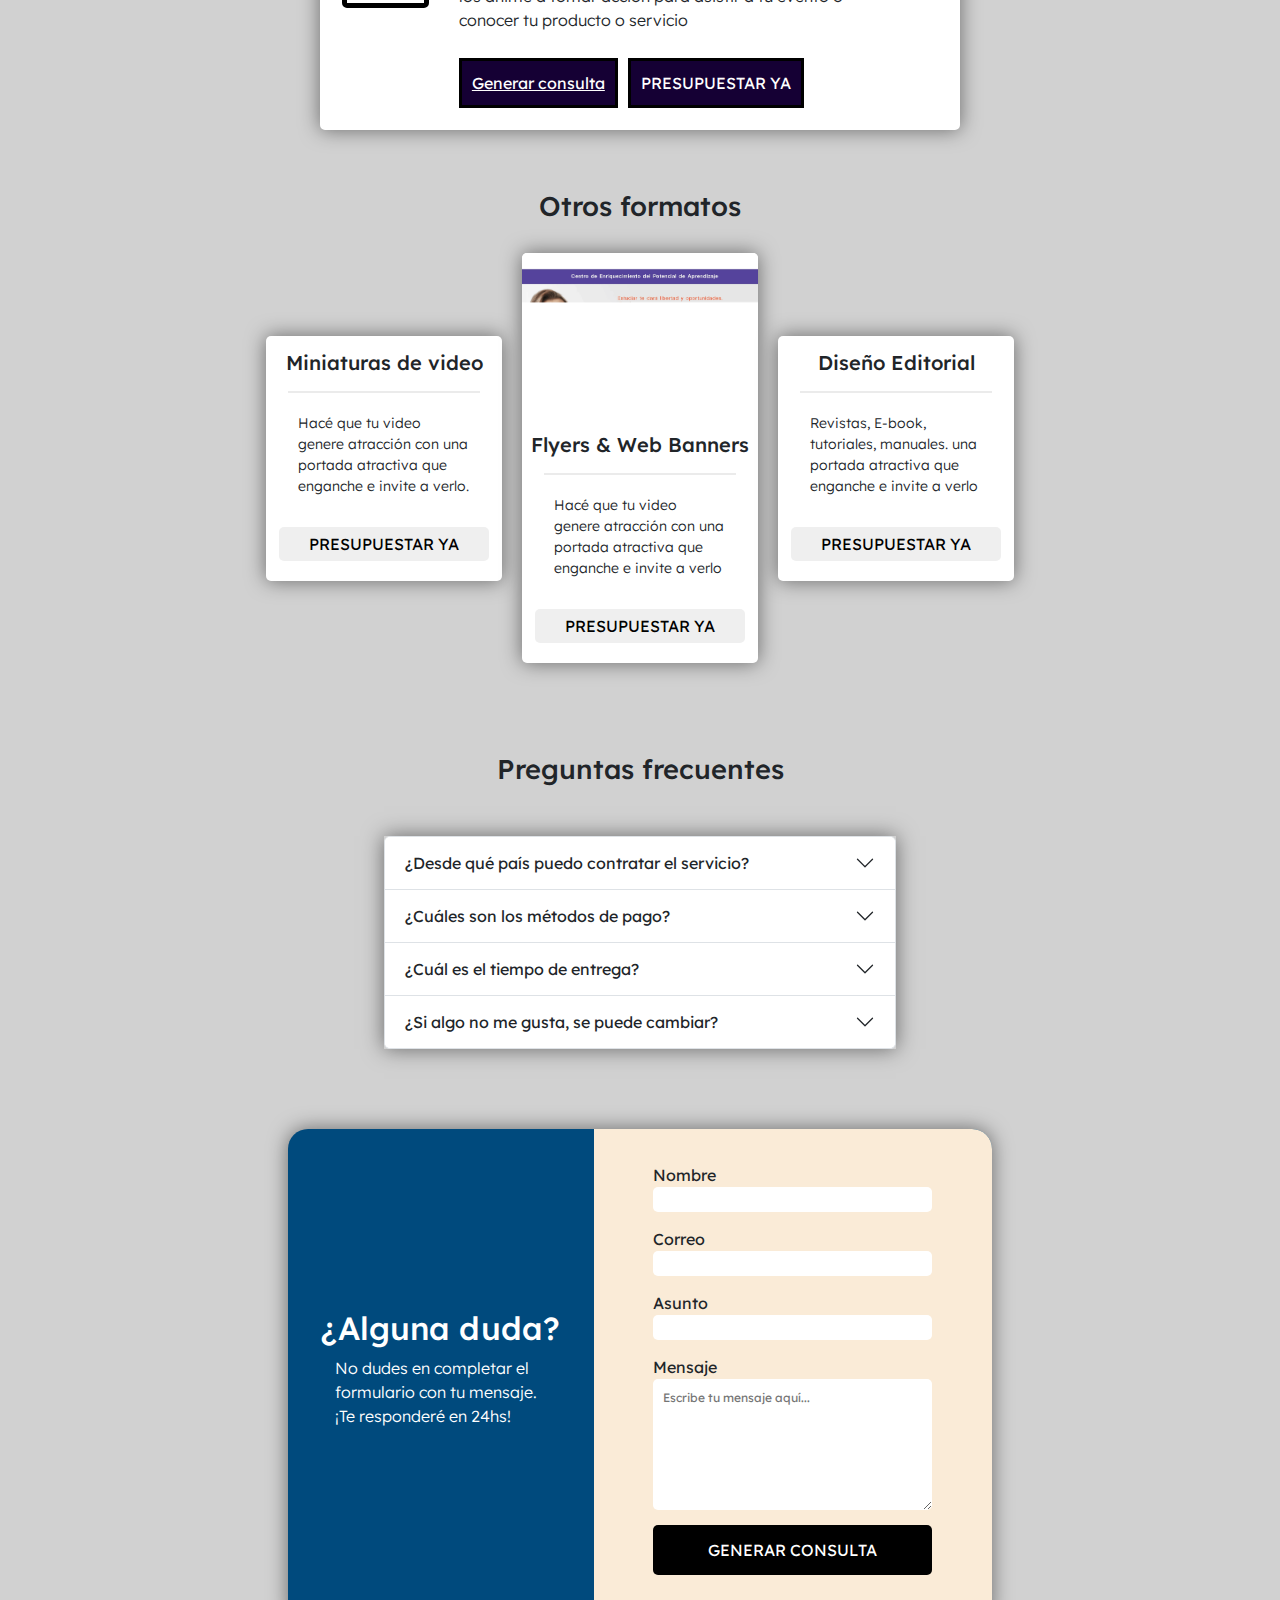
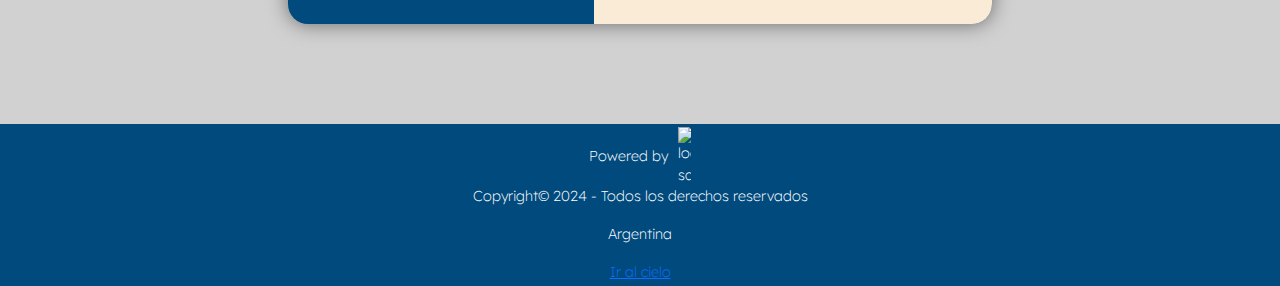
==== commit bde51c7b: "cambios en div formato gif" ====
--- a/index.html
+++ b/index.html
@@ -154,8 +154,8 @@
 
     <div class="reels">
         <img class="gif1" src="gifs/reel.gif" alt="">
-        <img class="gif1" src="gifs/reel.gif" alt="">
-        <div class="reelsContainer">
+
+       <div class="reelsContainer">
             <h2>Short form content</h2>
             <hr class="hrReels">
             <p>Reels & Shorts. Vídeos cortos, grandes resultados. Impactá con videos breves y dinámicos que
--- a/style.css
+++ b/style.css
@@ -415,7 +415,8 @@
 
 .gif1 {
     border-radius: 10px;
-    width: 11%;
+    width: 15%;
+    margin-right: 30px;
     /* height: 20%; */
     object-fit: cover;
 }
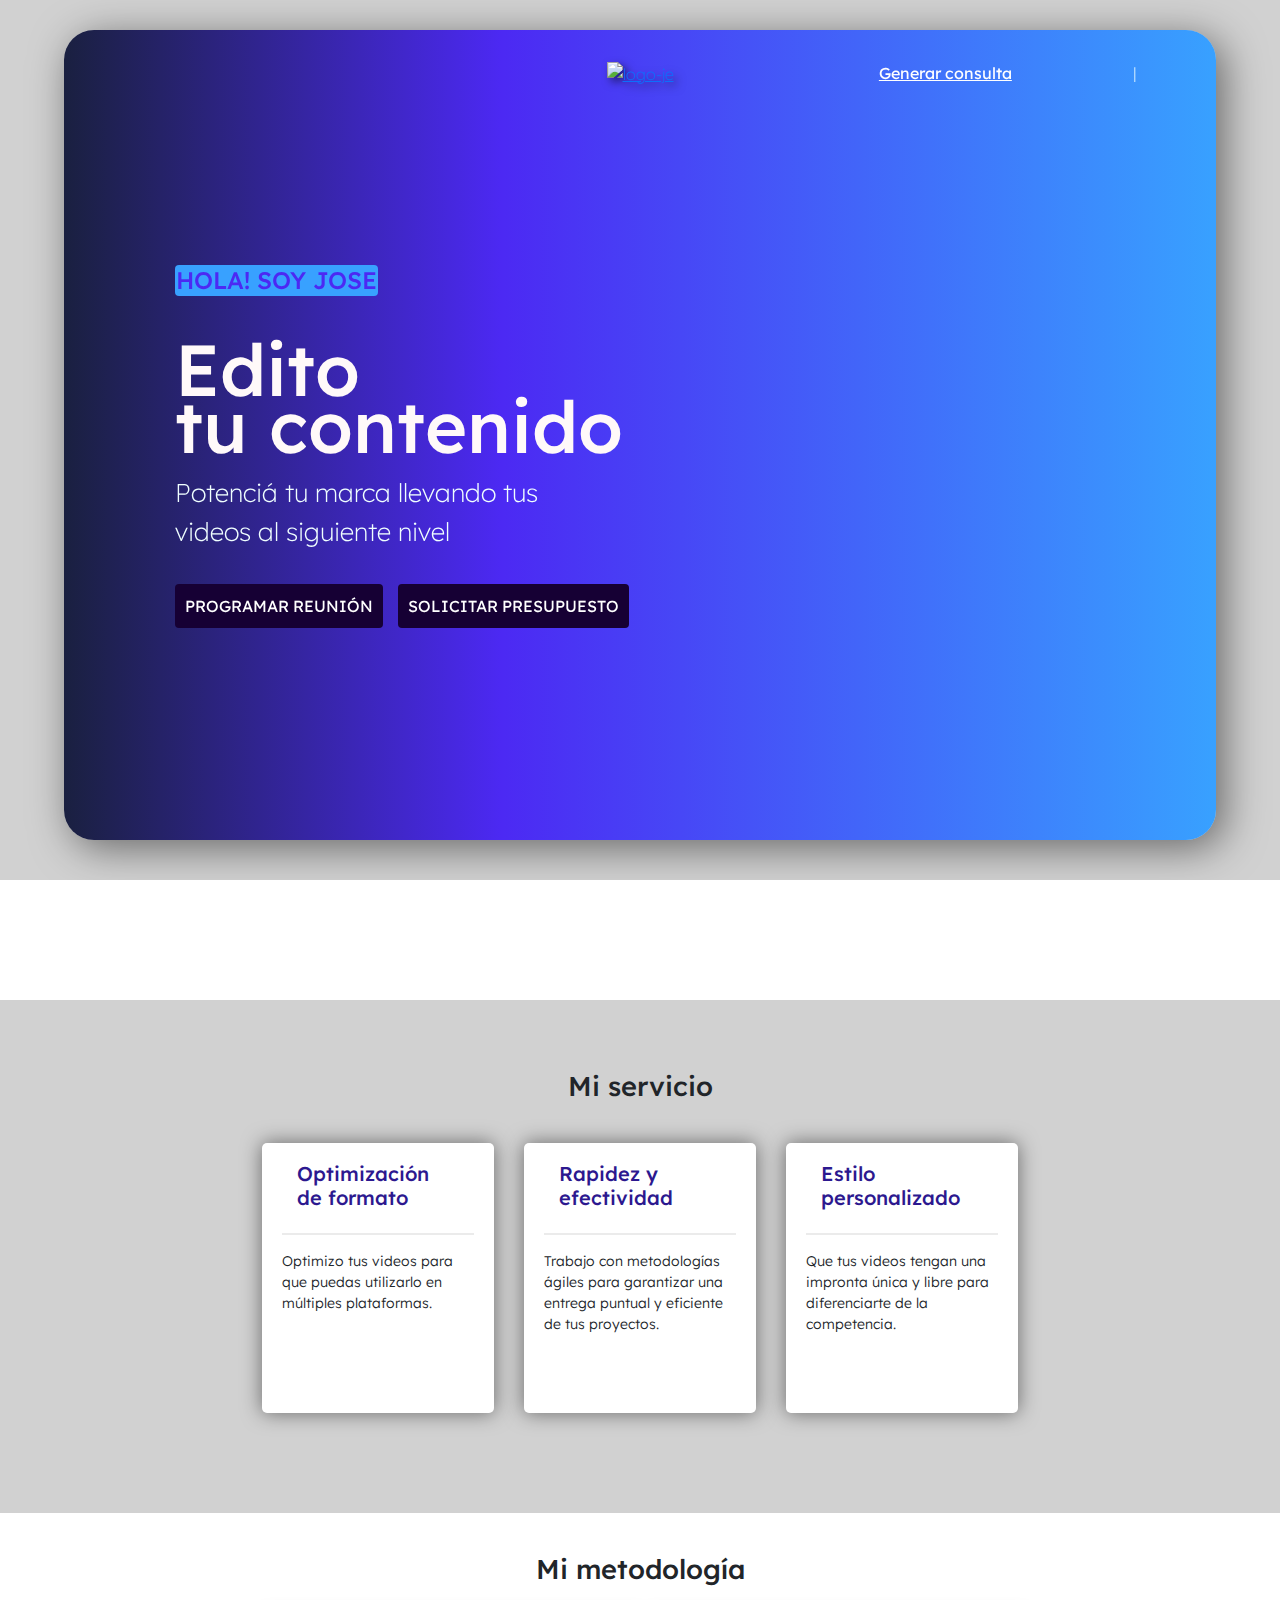
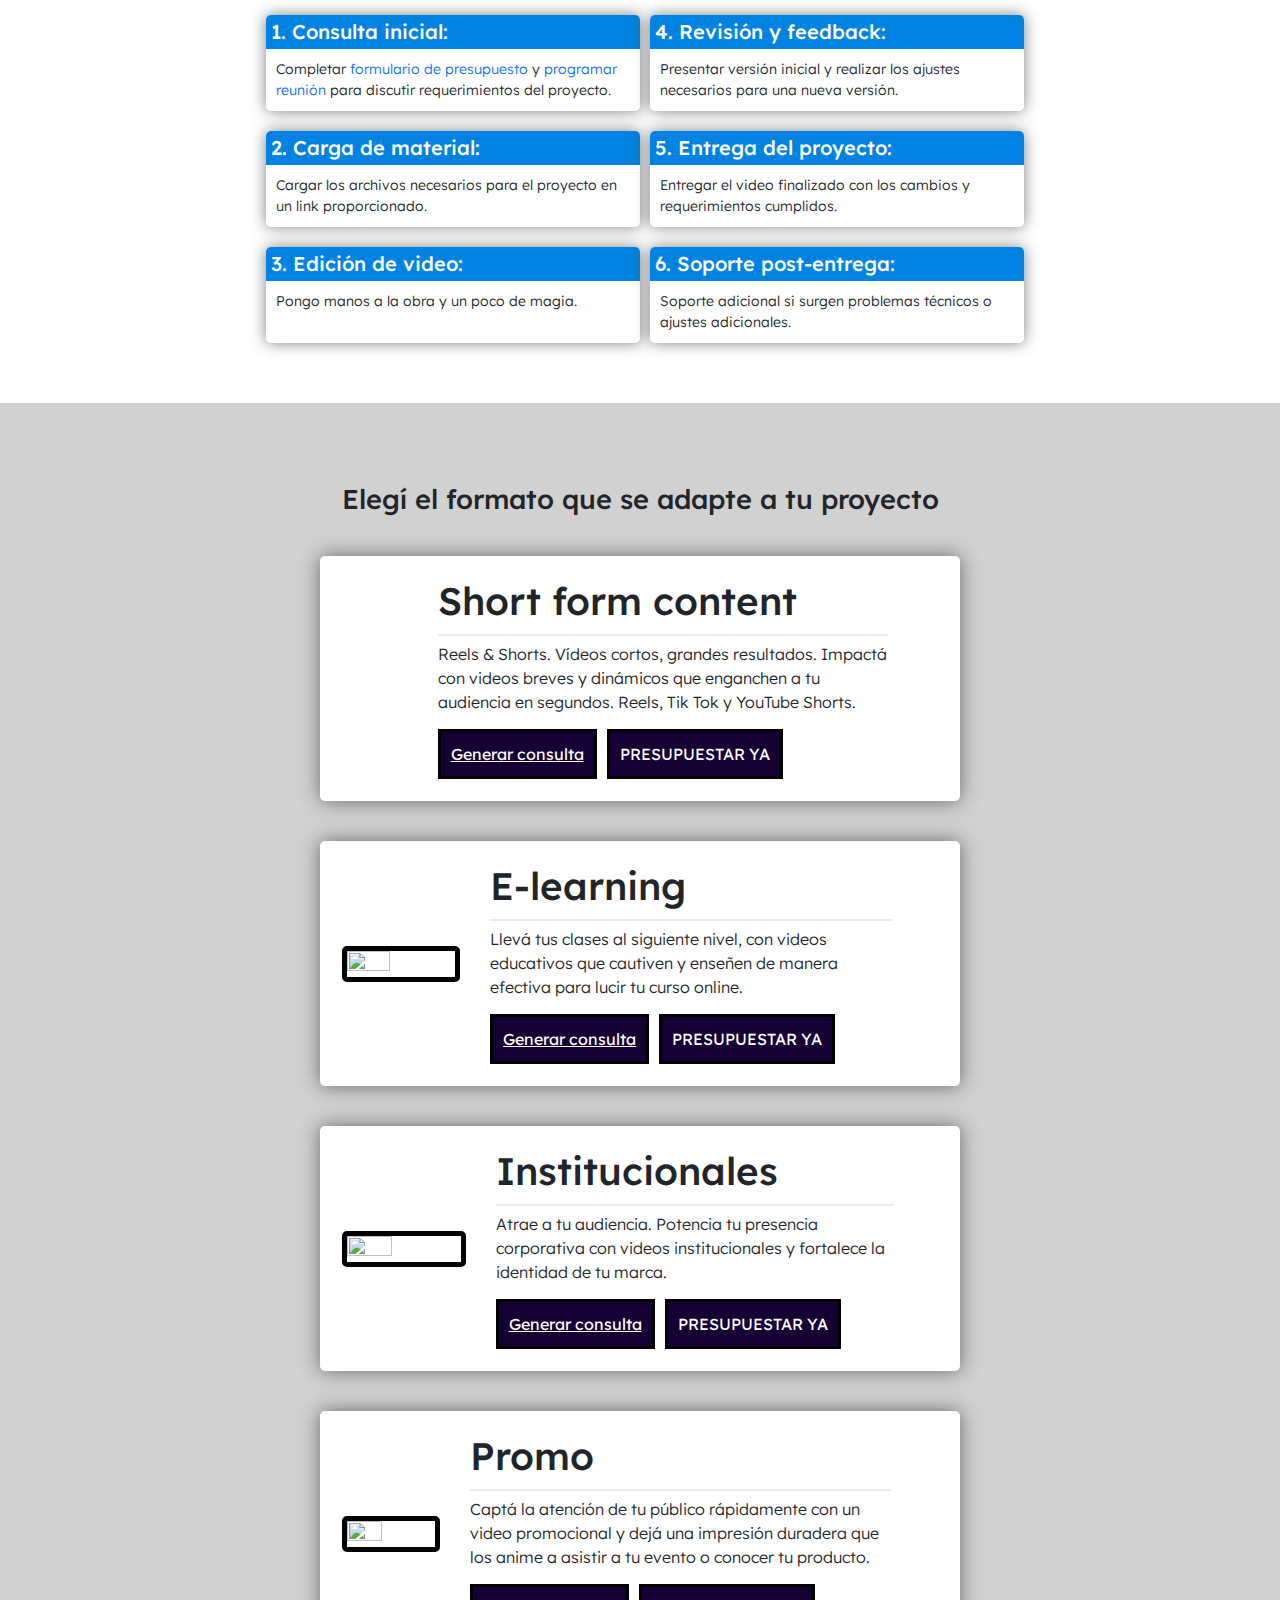
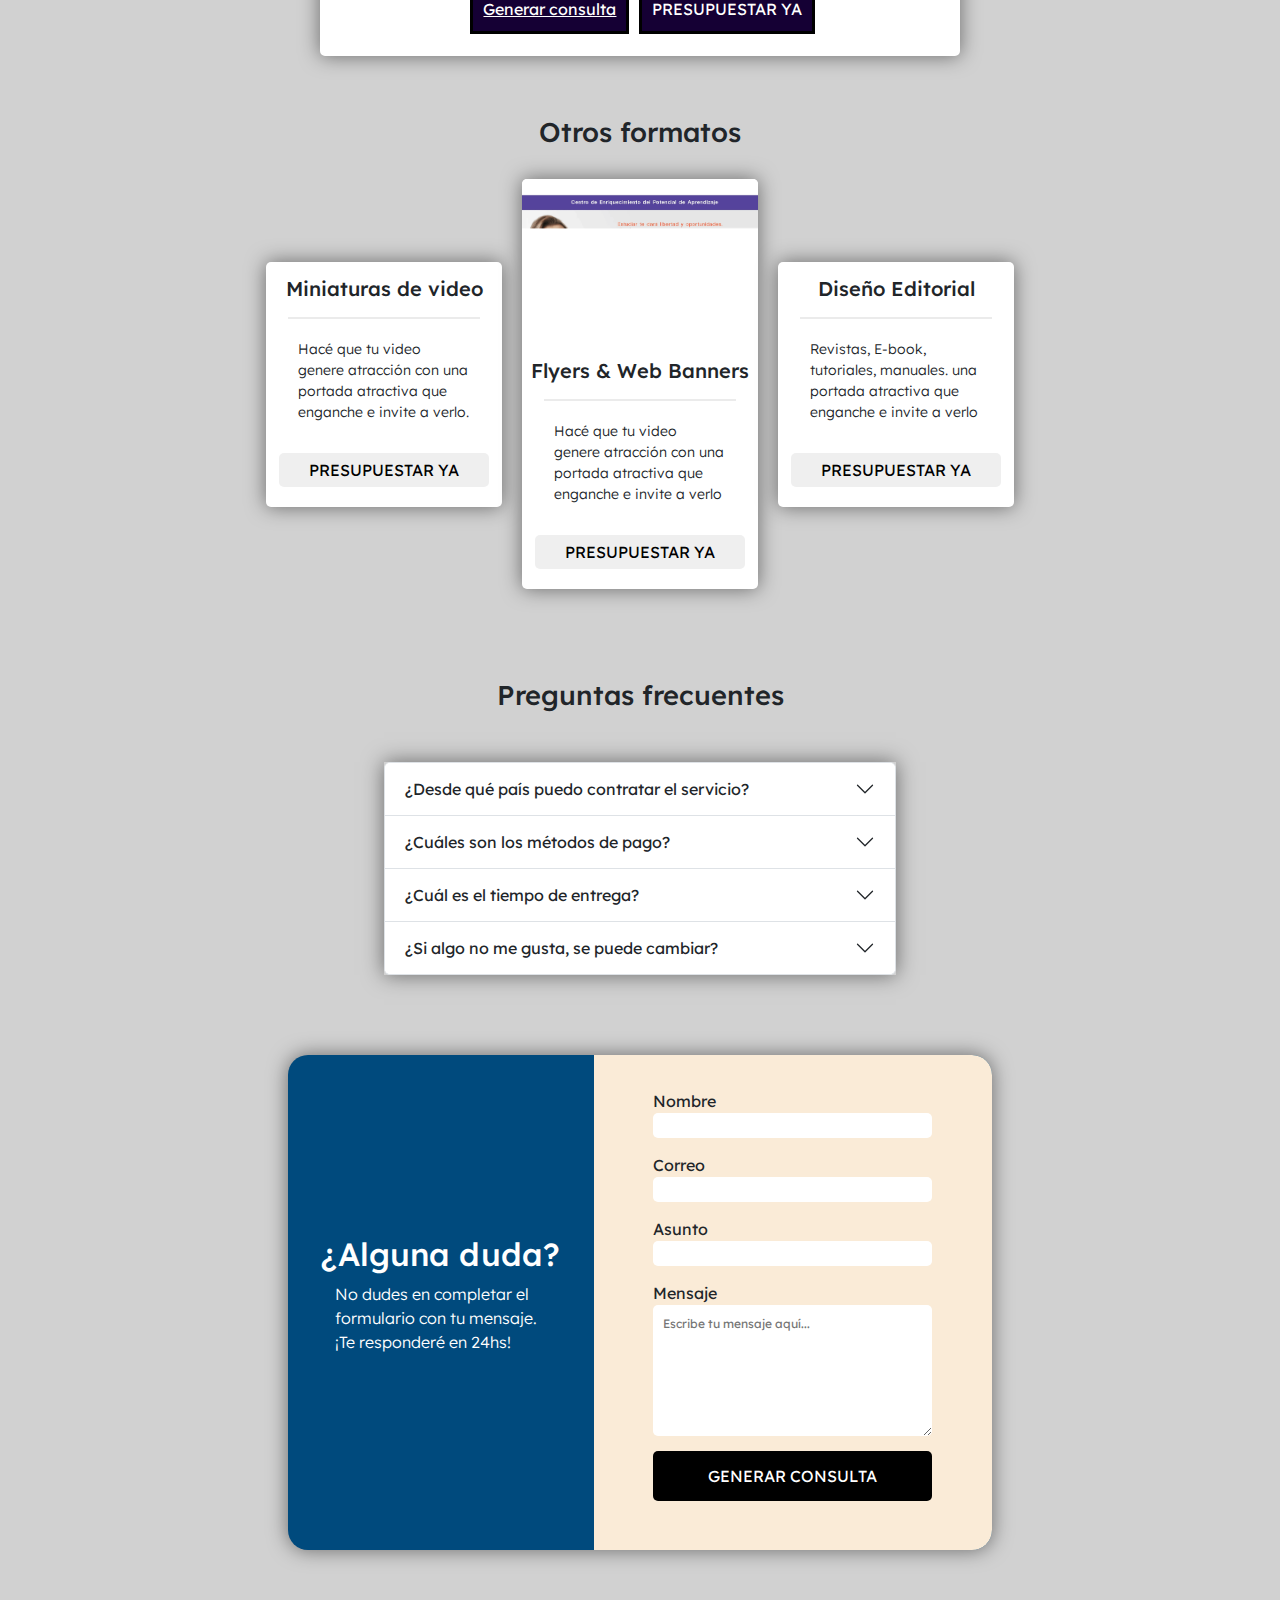
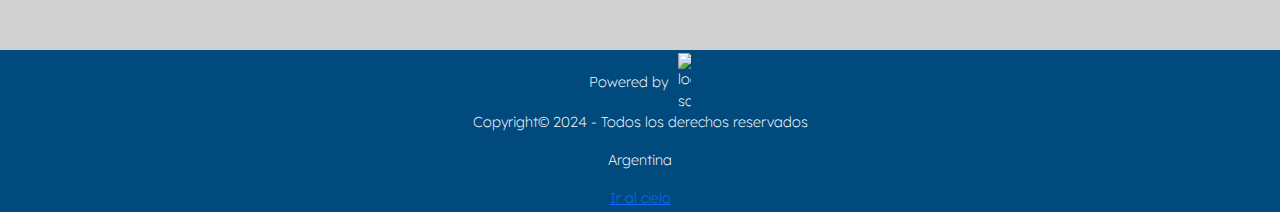
==== commit df746b58: "cambios de estilo generales respetando el viewport" ====
--- a/index.html
+++ b/index.html
@@ -155,13 +155,11 @@
     <div class="reels">
         <img class="gif1" src="gifs/reel.gif" alt="">
 
-       <div class="reelsContainer">
+        <div class="reelsContainer">
             <h2>Short form content</h2>
             <hr class="hrReels">
             <p>Reels & Shorts. Vídeos cortos, grandes resultados. Impactá con videos breves y dinámicos que
-                enganchen a
-                tu audiencia en segundos.
-                Reels, Tik Tok y YouTube Shorts</p>
+                enganchen a tu audiencia en segundos. Reels, Tik Tok y YouTube Shorts.</p>
             <p></p>
             <div class="botones">
                 <button><a href="index.html#formContainer">Generar consulta</a></button>
@@ -176,8 +174,7 @@
             <h2>E-learning</h2>
             <hr class="hrReels">
             <p>Llevá tus clases al siguiente nivel, con videos educativos que cautiven y enseñen de manera efectiva
-                para
-                lucir tu curso online.</p>
+                para lucir tu curso online.</p>
             <div class="botones">
                 <button><a href="index.html#formContainer">Generar consulta</a></button>
                 <a href="/form.html"> <button>PRESUPUESTAR YA</button></a>
@@ -205,8 +202,7 @@
             <h2>Promo</h2>
             <hr class="hrReels">
             <p>Captá la atención de tu público rápidamente con un video promocional y dejá una impresión duradera
-                que
-                los anime a tomar acción para asistir a tu evento o conocer tu producto o servicio</p>
+                que los anime a asistir a tu evento o conocer tu producto.</p>
             <div class="botones">
                 <button><a href="index.html#formContainer">Generar consulta</a></button>
                 <a href="/form.html"> <button>PRESUPUESTAR YA</button></a>
@@ -236,7 +232,7 @@
             <img class="revistaGif" src="gifs/resvista.gif" alt="">
             <h5>Diseño Editorial</h5>
             <hr>
-            <p>Revistas, E-book, tutoriales, manuales. una portada atractiva que enganche e invite a verlo  </p>
+            <p>Revistas, E-book, tutoriales, manuales. una portada atractiva que enganche e invite a verlo </p>
             <a href="/form.html"> <button>PRESUPUESTAR YA</button></a>
         </div>
     </div>
--- a/style.css
+++ b/style.css
@@ -396,7 +396,7 @@
 }
 
 .formatos button {
-    margin: 15px 5px 0 0;
+    margin: 10px 5px 0 0;
     padding: 10px;
     border: none;
 }
@@ -459,7 +459,7 @@
 }
 
 .reelsContainer p {
-    margin-top: -10px;
+    margin: -10px 0 10px 0;
     font-weight: 300;
     width: 90%;
 }
@@ -483,7 +483,7 @@
     background-color: #150034;
     padding: 10px;
     border: solid black;
-    margin: 10px 10px 0 0;
+    margin: 5px 10px 0 0;
     color: white;
 }
 
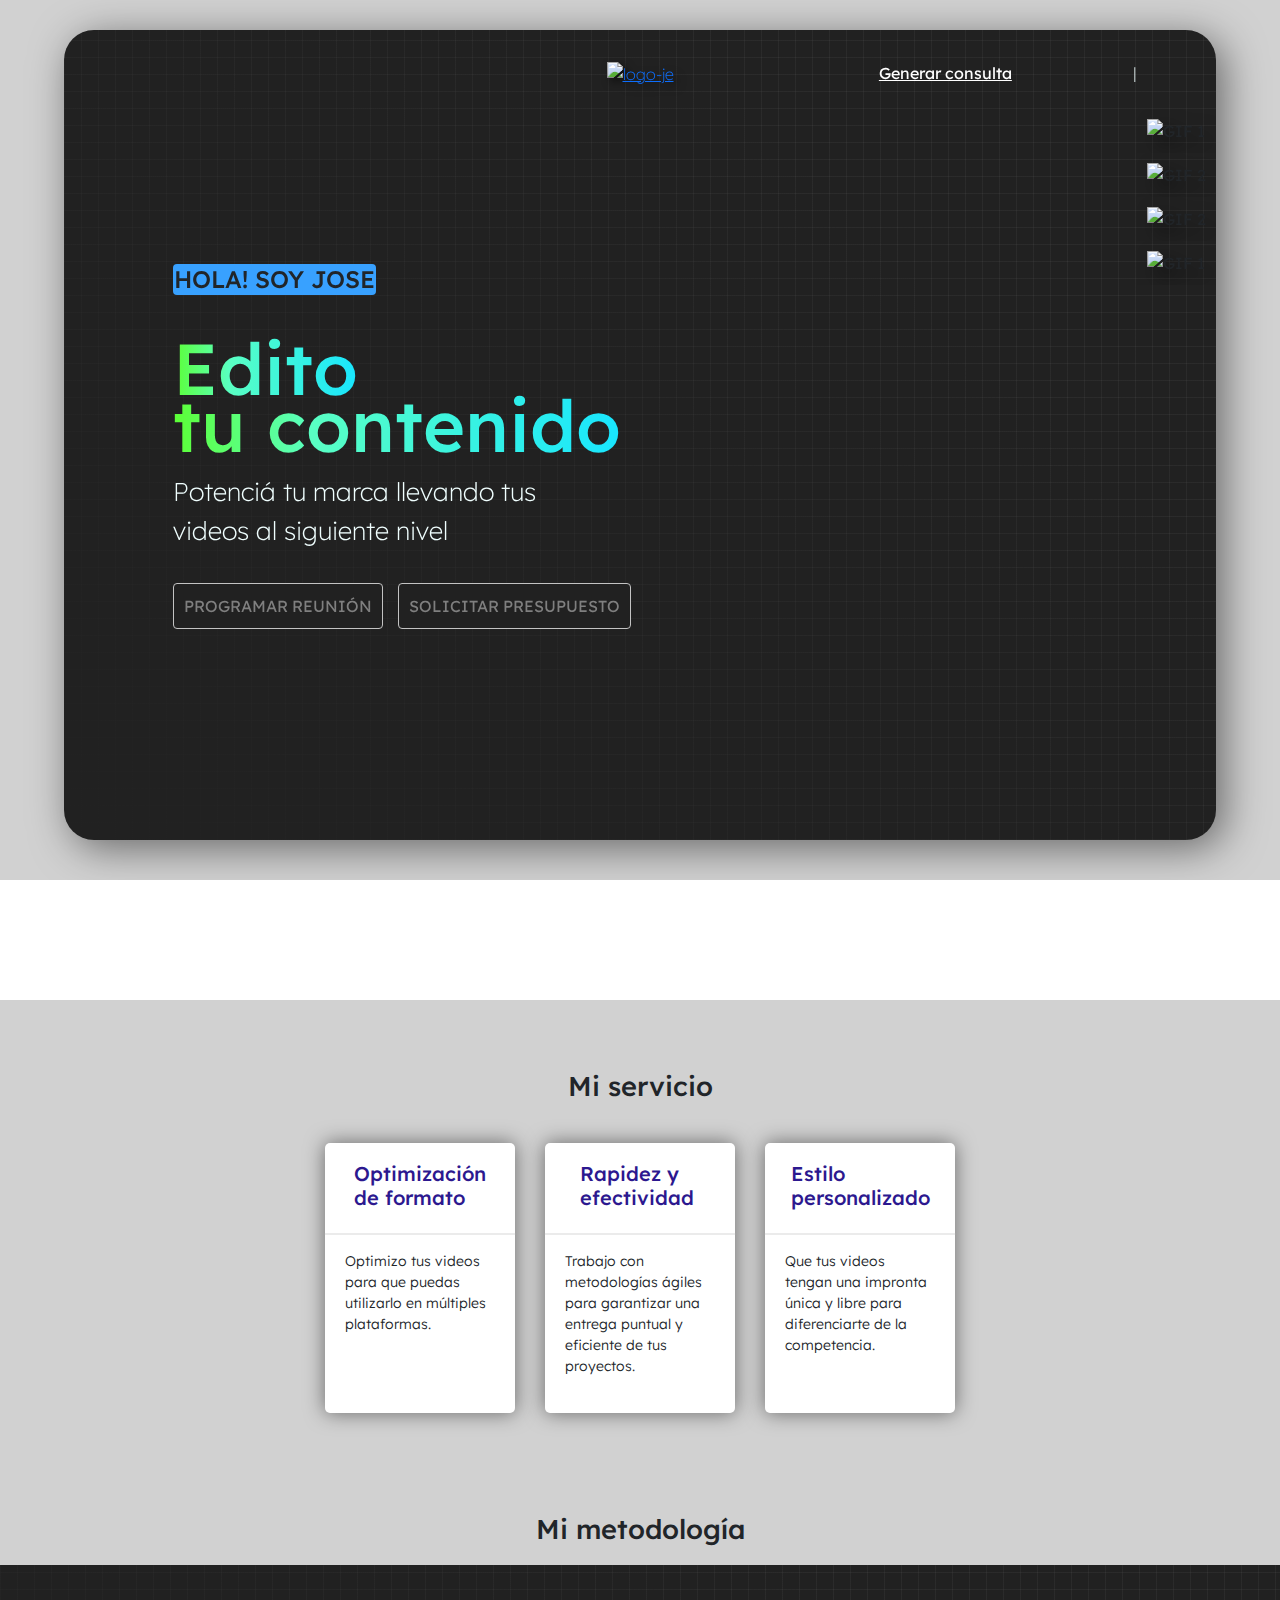
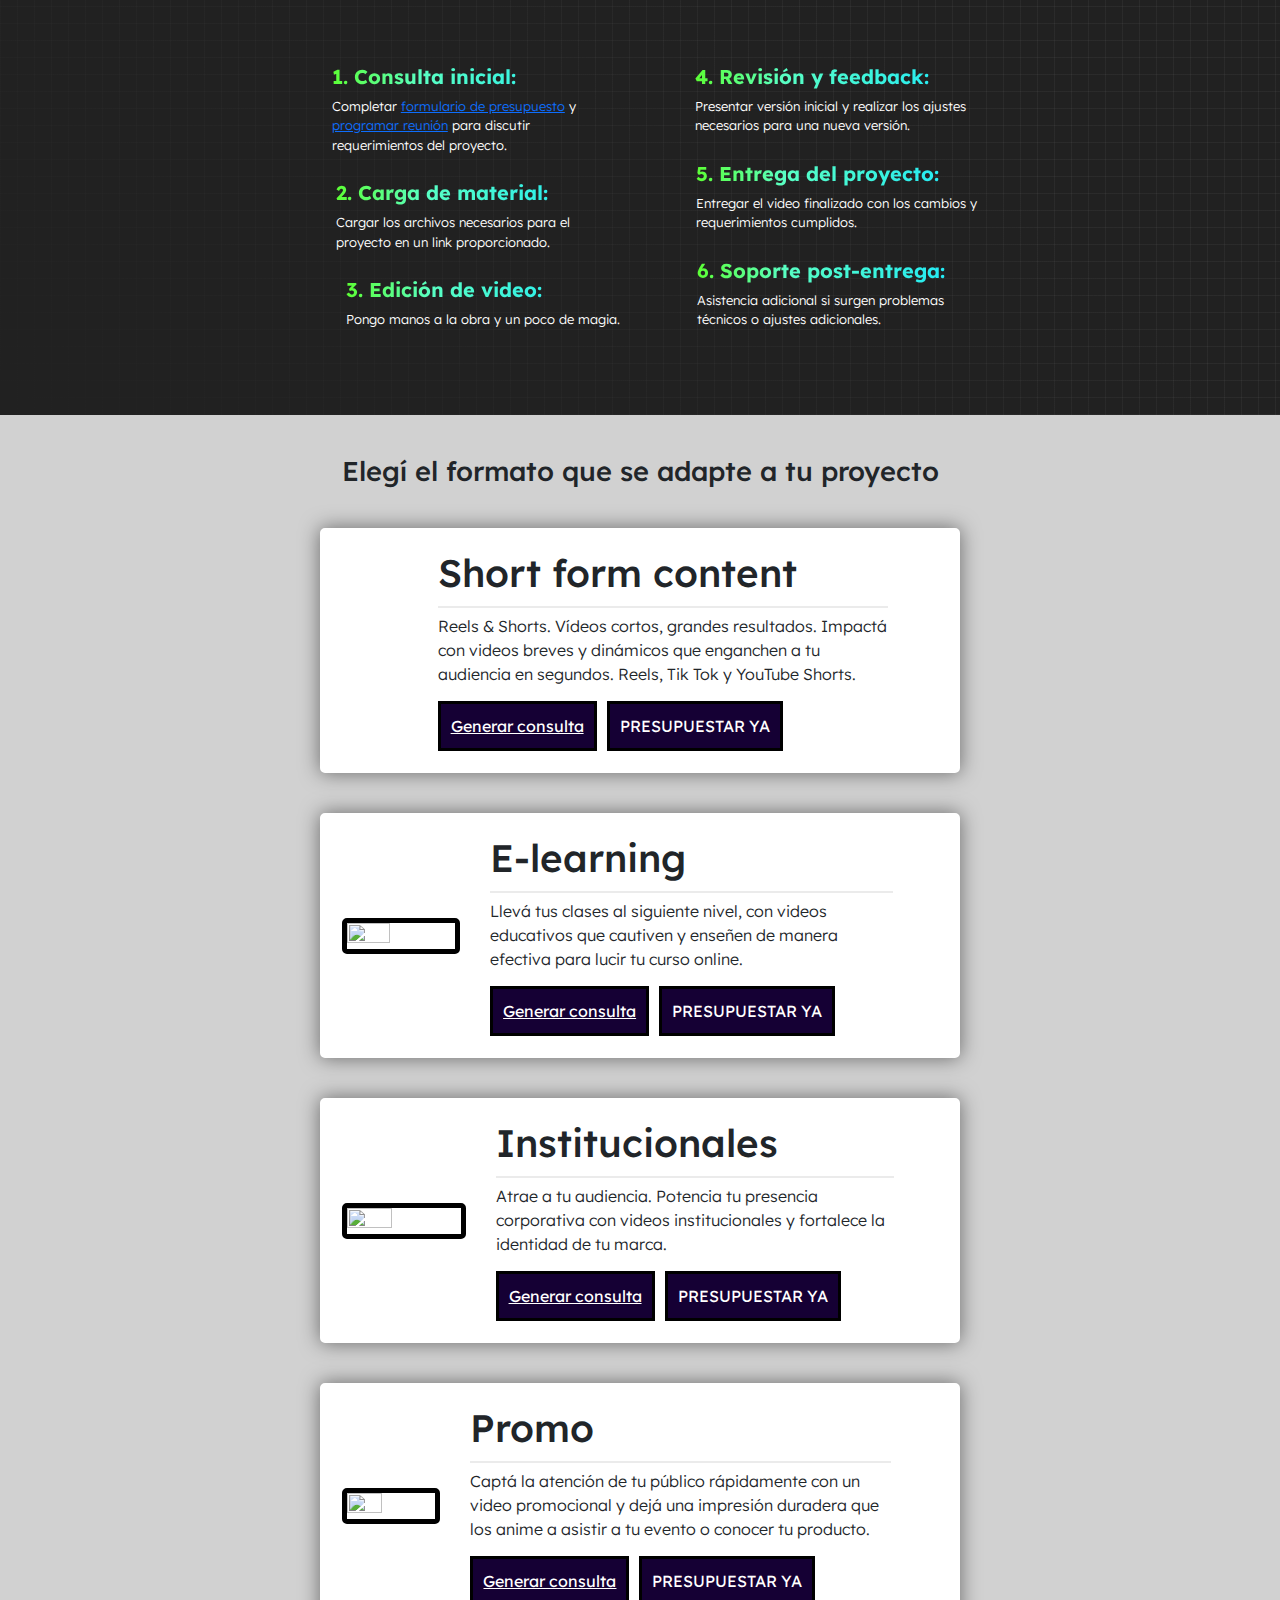
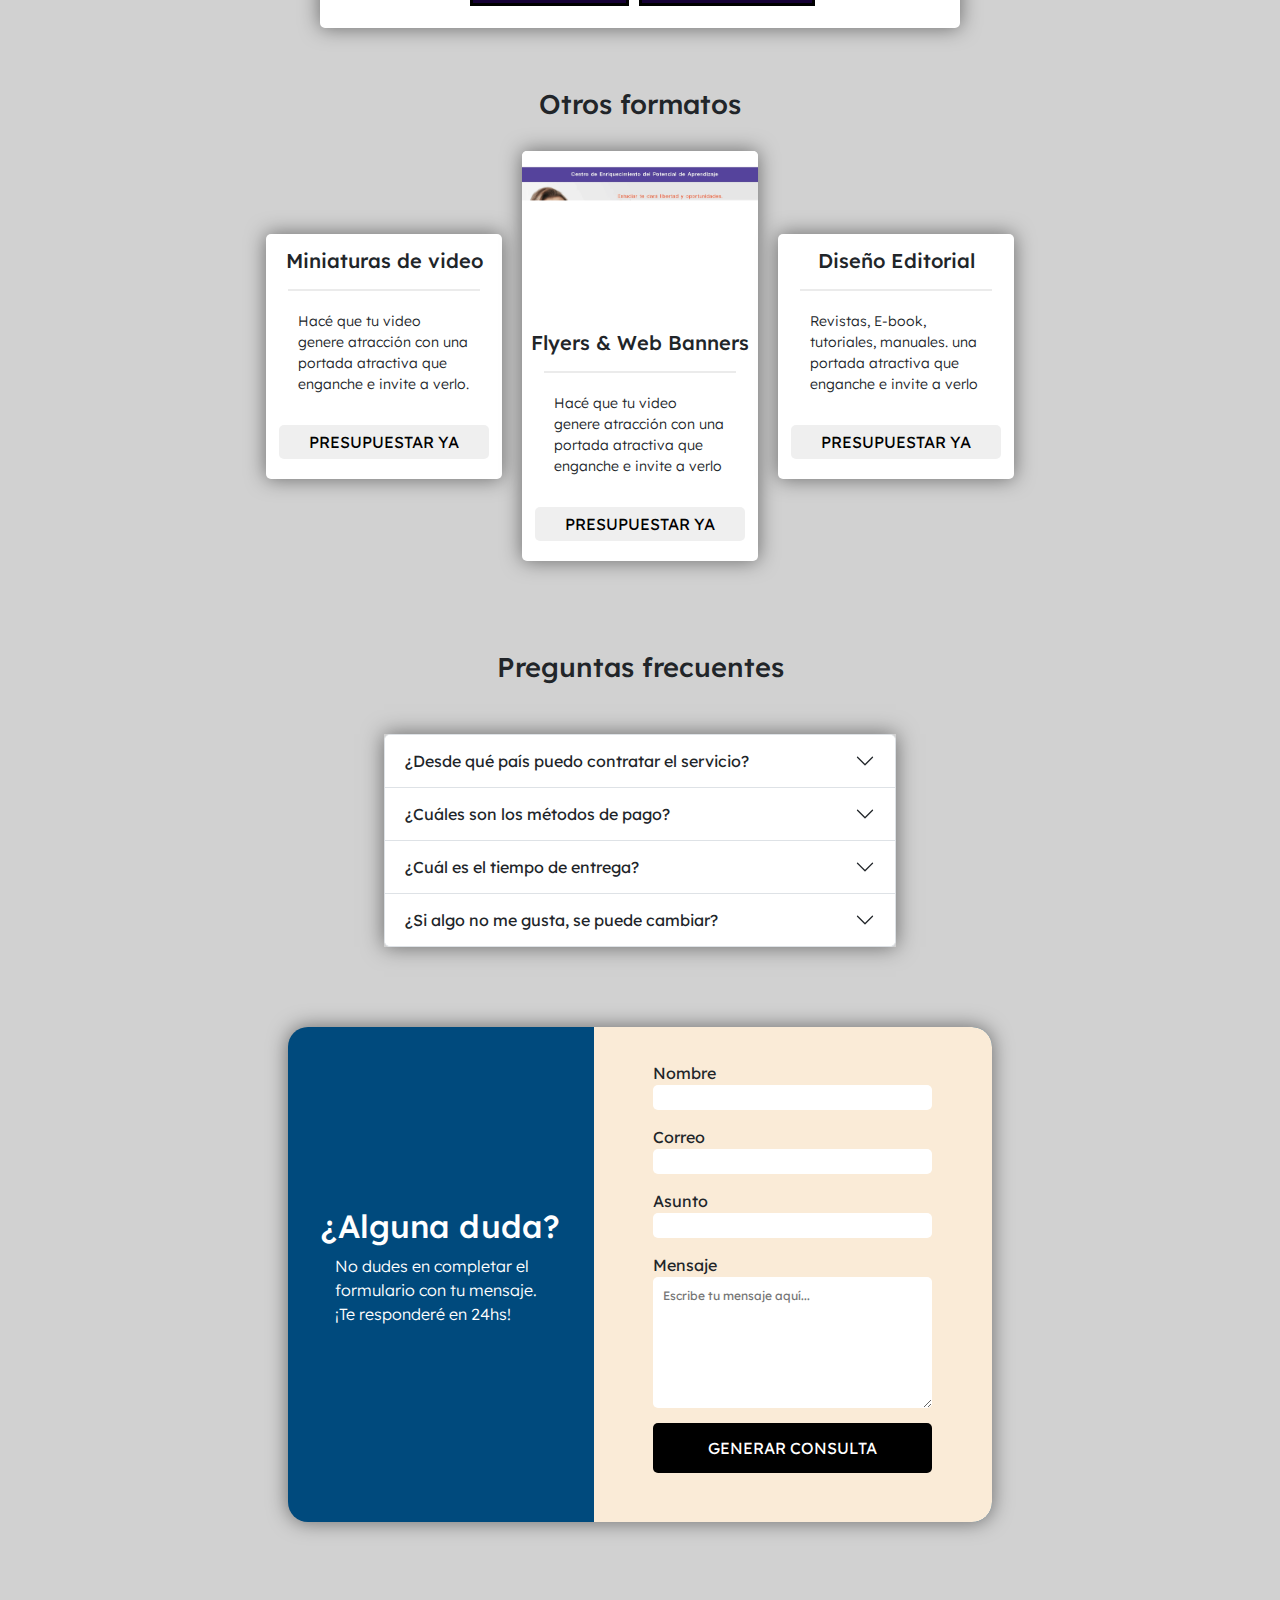
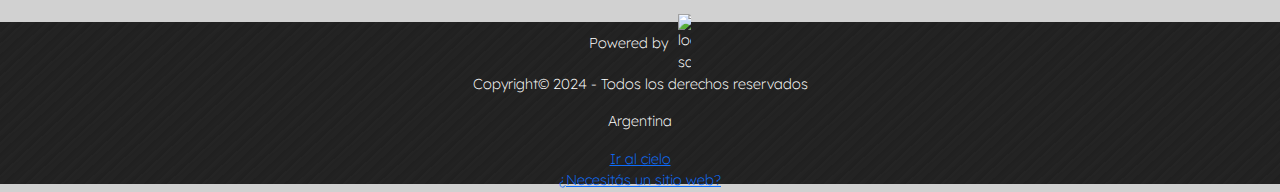
==== commit 0fd416e8: "se agrego nuevo div mi metodologia" ====
--- a/index.html
+++ b/index.html
@@ -50,7 +50,20 @@
                 </div>
             </div>
             <div class="contenedorBis">
-                <img src="/img/logo-landing.png" alt="">
+                <!-- <img src="/img/logo-landing.png" alt=""> -->
+                <div class="carousel-container">
+                    <div class="carousel">
+                        <div class="slide">
+                            <img src="gifs/reel.gif" alt="GIF 1">
+                        </div>
+                        <div class="slide">
+                            <img src="gifs/reel.gif" alt="GIF 2">
+                        </div>
+                        <div class="slide">
+                            <img src="gifs/reel.gif" alt="GIF 2">
+                        </div>
+                    </div>
+                </div>
             </div>
         </div>
     </div>
@@ -97,57 +110,58 @@
     </div>
 
 
-    <div class="padreMetodologias">
-        <h2 class="subtitulos">Mi metodología</h2>
-
-        <div class="containerMetodologia">
-            <div class="doble">
-                <div class="metodologia">
-                    <div class="tituloMetodologia">
-                        <h5>1. Consulta inicial:</h5>
-                    </div>
+    <h2 class="subtitulos">Mi metodología</h2>
+    <div class="contenedorPasos">
+        <div class="columnaUno">
+            <div class="paso">
+                <img class="iconoPaso" src="/logos/calendar_2886665.png" alt="">
+                <div class="textoPaso">
+                    <h5>1. Consulta inicial:</h5>
                     <p>Completar <a href="/form.html">formulario de presupuesto</a> y <a href="">programar reunión</a>
                         para discutir requerimientos del proyecto.</p>
                 </div>
-                <div class="metodologia">
-                    <div class="tituloMetodologia">
-                        <h5>4. Revisión y feedback:</h5>
-                    </div>
-                    <p>Presentar versión inicial y realizar los ajustes
-                        necesarios para una nueva versión.</p>
-                </div>
-            </div>
-            <div class="doble">
-                <div class="metodologia">
-                    <div class="tituloMetodologia">
-                        <h5>2. Carga de material:</h5>
-                    </div>
-                    <p>Cargar los archivos necesarios para el proyecto en un link
-                        proporcionado.</p>
-                </div>
-                <div class="metodologia">
-                    <div class="tituloMetodologia">
-                        <h5>5. Entrega del proyecto:</h5>
-                    </div>
-                    <p>Entregar el video finalizado con los cambios y requerimientos cumplidos. </p>
-                </div>
-            </div>
-            <div class="doble">
-                <div class="metodologia">
-                    <div class="tituloMetodologia">
-                        <h5>3. Edición de video:</h5>
-                    </div>
+            </div>
+            <div class="paso">
+                <img class="iconoPaso" src="logos/upload-arrow_63732.png" alt="">
+                <div class="textoPaso">
+                    <h5>2. Carga de material:</h5>
+                    <p>Cargar los archivos necesarios para el proyecto en un link proporcionado.</p>
+                </div>
+            </div>
+            <div class="paso">
+                <img class="iconoPaso" src="logos/calendar_2886665.png" alt="">
+                <div class="textoPaso">
+                    <h5>3. Edición de video:</h5>
                     <p>Pongo manos a la obra y un poco de magia.</p>
                 </div>
-                <div class="metodologia">
-                    <div class="tituloMetodologia">
-                        <h5>6. Soporte post-entrega:</h5>
-                    </div>
-                    <p>Soporte adicional si surgen problemas técnicos o ajustes adicionales.</p>
-                </div>
-            </div>
-        </div>
-    </div>
+            </div>
+        </div>
+        <div class="columnaUno">
+            <div class="paso">
+                <img class="iconoPaso" src="logos/calendar_2886665.png" alt="">
+                <div class="textoPaso">
+                    <h5>4. Revisión y feedback:</h5>
+                    <p>Presentar versión inicial y realizar los ajustes necesarios para una nueva versión.</p>
+                </div>
+            </div>
+            <div class="paso">
+                <img class="iconoPaso" src="logos/calendar_2886665.png" alt="">
+                <div class="textoPaso">
+                    <h5>5. Entrega del proyecto:</h5>
+                    <p>Entregar el video finalizado con los cambios y requerimientos cumplidos.</p>
+                </div>
+            </div>
+            <div class="paso">
+                <img class="iconoPaso" src="logos/calendar_2886665.png" alt="">
+                <div class="textoPaso">
+                    <h5>6. Soporte post-entrega:</h5>
+                    <p>Asistencia adicional si surgen problemas técnicos o ajustes adicionales.</p>
+                </div>
+            </div>
+        </div>
+    </div>
+
+    
 
     <h2 class="subtitulos">Elegí el formato que se adapte a tu proyecto</h2>
 
@@ -344,6 +358,8 @@
         </div>
     </div>
 
+
+
     <footer>
         <div class="footer">
             <div class="powered">
@@ -353,6 +369,8 @@
             <p>Copyright© 2024 - Todos los derechos reservados</p>
             <p>Argentina</p>
             <a href="#landing">Ir al cielo</a>
+            <a href="">¿Necesitás un sitio web?</a>
+
         </div>
     </footer>
 
--- a/style.css
+++ b/style.css
@@ -6,16 +6,14 @@
     font-optical-sizing: auto;
 
 }
-html{
-
-}
+
+html {}
 
 body {
     width: 100%;
     min-height: 100%;
     display: flex;
     background-color: #d1d1d1;
-    /* background-image: linear-gradient(to bottom, #051937, #004a7d, #0082a1, #00ba8b, #00b21e); */
     flex-direction: column;
     justify-content: center;
     align-items: center;
@@ -121,7 +119,7 @@
     box-shadow: 8px 8px 40px 0px rgba(0, 0, 0, 0.50);
     overflow-x: hidden;
     background: rgb(200, 200, 200);
-    background: linear-gradient(90deg, rgb(26, 32, 64) 0%, rgba(76, 41, 243, 1) 38%, rgba(56, 161, 255, 1) 100%);
+    background-image: linear-gradient(45deg, rgb(33, 33, 33) 0%, transparent 73%), repeating-linear-gradient(90deg, rgba(127, 127, 127, 0.1) 0px, rgba(127, 127, 127, 0.1) 1px, transparent 1px, transparent 17px), repeating-linear-gradient(0deg, rgba(127, 127, 127, 0.1) 0px, rgba(127, 127, 127, 0.1) 1px, transparent 1px, transparent 17px), linear-gradient(0deg, rgb(33, 33, 33), rgb(33, 33, 33));
 }
 
 .contenedor0 {
@@ -180,7 +178,7 @@
 
 .titulos h4 {
     background-color: #38A1FF;
-    color: #4C29F3;
+    color: background-image: repeating-linear-gradient(137deg, rgb(32, 32, 32) 0px, rgb(32, 32, 32) 2px, rgb(33, 33, 33) 2px, rgb(33, 33, 33) 4px, rgb(34, 34, 34) 4px, rgb(34, 34, 34) 6px, rgb(33, 33, 33) 6px, rgb(33, 33, 33) 8px, rgb(36, 36, 36) 8px, rgb(36, 36, 36) 10px, rgb(35, 35, 35) 10px, rgb(35, 35, 35) 12px, rgb(33, 33, 33) 12px, rgb(33, 33, 33) 14px, rgb(32, 32, 32) 14px, rgb(32, 32, 32) 16px, rgb(36, 36, 36) 16px, rgb(36, 36, 36) 18px, rgb(34, 34, 34) 18px, rgb(34, 34, 34) 20px, rgb(35, 35, 35) 20px, rgb(35, 35, 35) 22px, rgb(35, 35, 35) 22px, rgb(35, 35, 35) 24px);
     margin: 0 0 30px 0;
     border-radius: 4px;
     padding: 1px;
@@ -192,17 +190,21 @@
 }
 
 .btnLanding button {
-    background-color: #160034;
-    color: rgb(255, 255, 255);
+    background-color: #212121;
+    color: #7f7f7f;
     margin: 30px 15px 0 0;
     padding: 10px;
+    border: solid 1px #c3c3c3;
     border-radius: 4px;
     font-weight: 400;
-    border: none;
+    /* border: none; */
 }
 
 h1 {
-    color: rgb(255, 249, 249);
+    background: rgb(92, 255, 53);
+    background: linear-gradient(90deg, rgba(92, 255, 53, 1) 0%, rgba(89, 255, 195, 1) 31%, rgba(24, 230, 255, 1) 100%);
+    -webkit-background-clip: text;
+    -webkit-text-fill-color: transparent;
     display: flex;
     font-size: 450%;
 }
@@ -275,7 +277,7 @@
 
 /* MI SERVICIO------------------------ */
 .containerVentajas {
-    width: 60vw;
+    width: 45vw;
     display: flex;
     flex-direction: row;
     justify-content: center;
@@ -322,7 +324,7 @@
     height: auto;
     display: flex;
     flex-direction: column;
-    background-color: white;
+    background-image: repeating-linear-gradient(137deg, rgb(32, 32, 32) 0px, rgb(32, 32, 32) 2px, rgb(33, 33, 33) 2px, rgb(33, 33, 33) 4px, rgb(34, 34, 34) 4px, rgb(34, 34, 34) 6px, rgb(33, 33, 33) 6px, rgb(33, 33, 33) 8px, rgb(36, 36, 36) 8px, rgb(36, 36, 36) 10px, rgb(35, 35, 35) 10px, rgb(35, 35, 35) 12px, rgb(33, 33, 33) 12px, rgb(33, 33, 33) 14px, rgb(32, 32, 32) 14px, rgb(32, 32, 32) 16px, rgb(36, 36, 36) 16px, rgb(36, 36, 36) 18px, rgb(34, 34, 34) 18px, rgb(34, 34, 34) 20px, rgb(35, 35, 35) 20px, rgb(35, 35, 35) 22px, rgb(35, 35, 35) 22px, rgb(35, 35, 35) 24px);
     align-items: center;
     margin: 40px 0 40px 0;
 }
@@ -333,7 +335,7 @@
 
 .containerMetodologia {
     display: flex;
-    width: 60%;
+    width: 50%;
     flex-direction: column;
     justify-content: center;
     margin-bottom: 50px;
@@ -364,6 +366,7 @@
     flex-direction: column;
     display: inline-block;
     box-shadow: 0px 0px 15px 0px rgba(0, 0, 0, 0.50);
+
     a {
         text-decoration: none !important;
     }
@@ -374,9 +377,9 @@
         padding: 10px;
         margin: 0;
     }
-    }
-
-.tituloMetodologia{
+}
+
+.tituloMetodologia {
     background-color: rgb(0, 131, 224);
     /* border-bottom: solid 1px rgb(0, 73, 125); */
     padding: 5px;
@@ -516,6 +519,7 @@
     background-color: rgb(255, 255, 255);
     box-shadow: 0px 0px 20px 0px rgba(0, 0, 0, 0.50);
     flex-grow: 1;
+
     hr {
         margin-bottom: 0;
 
@@ -653,7 +657,6 @@
 .footer {
     width: 100vw;
     height: 18vh;
-    background-color: #004a7d;
     margin-top: 50px;
     display: flex;
     flex-direction: column;
@@ -662,6 +665,8 @@
     font-size: 90%;
     color: white;
     font-weight: 200;
+    background-image: repeating-linear-gradient(137deg, rgb(32, 32, 32) 0px, rgb(32, 32, 32) 2px, rgb(33, 33, 33) 2px, rgb(33, 33, 33) 4px, rgb(34, 34, 34) 4px, rgb(34, 34, 34) 6px, rgb(33, 33, 33) 6px, rgb(33, 33, 33) 8px, rgb(36, 36, 36) 8px, rgb(36, 36, 36) 10px, rgb(35, 35, 35) 10px, rgb(35, 35, 35) 12px, rgb(33, 33, 33) 12px, rgb(33, 33, 33) 14px, rgb(32, 32, 32) 14px, rgb(32, 32, 32) 16px, rgb(36, 36, 36) 16px, rgb(36, 36, 36) 18px, rgb(34, 34, 34) 18px, rgb(34, 34, 34) 20px, rgb(35, 35, 35) 20px, rgb(35, 35, 35) 22px, rgb(35, 35, 35) 22px, rgb(35, 35, 35) 24px);
+
 }
 
 .powered {
@@ -683,4 +688,90 @@
 
 .edito {
     margin-bottom: -30px;
+}
+
+
+.carousel-container {
+    overflow: hidden;
+    height: 75vh;
+    /* Altura del carrusel */
+}
+
+.carousel {
+    display: flex;
+    flex-direction: column;
+    /* Cambia la dirección del carrusel a vertical */
+    animation: scroll 17s linear infinite;
+    /* Velocidad y repetición del carrusel */
+}
+
+.slide {
+    height: 10%;
+    /* Ajusta la altura de cada slide */
+    overflow: hidden;
+
+    img {
+        width: 50%;
+        margin: 10px;
+    }
+}
+
+@keyframes scroll {
+    0% {
+        transform: translateY(0);
+    }
+
+    100% {
+        transform: translateY(-100%);
+        /* Mueve los slides verticalmente */
+    }
+}
+
+
+
+.contenedorPasos {
+    width: 100%;
+    height: 50vh;
+    background-image: linear-gradient(45deg, rgb(33, 33, 33) 0%, transparent 73%), repeating-linear-gradient(90deg, rgba(127, 127, 127, 0.1) 0px, rgba(127, 127, 127, 0.1) 1px, transparent 1px, transparent 17px), repeating-linear-gradient(0deg, rgba(127, 127, 127, 0.1) 0px, rgba(127, 127, 127, 0.1) 1px, transparent 1px, transparent 17px), linear-gradient(0deg, rgb(33, 33, 33), rgb(33, 33, 33));
+    display: flex;
+    flex-direction: row;
+    color: white;
+    justify-content: center;
+}
+
+.columnaUno {
+    width: 25%;
+    height: 100%;
+    display: flex;
+    flex-direction: column;
+    align-content: center;
+    justify-content: center;
+    margin: 20px;
+
+    p {
+        font-size: 13px;
+        font-weight: 300;
+    }
+
+    h5 {
+        background: rgb(92, 255, 53);
+        background: linear-gradient(90deg, rgba(92, 255, 53, 1) 0%, rgba(89, 255, 195, 1) 31%, rgba(24, 230, 255, 1) 100%);
+        -webkit-background-clip: text;
+        -webkit-text-fill-color: transparent;
+        font-weight: 700;
+    }
+}
+
+.paso {
+    display: flex;
+    flex-direction: row;
+    align-items: center;
+    margin-bottom: 10px;
+}
+
+.iconoPaso {
+    width: 8%;
+    margin-right: 20px;
+    border-radius: 100%;
+    background: linear-gradient(90deg, rgba(92, 255, 53, 1) 0%, rgba(89, 255, 195, 1) 31%, rgba(24, 230, 255, 1) 100%);
 }